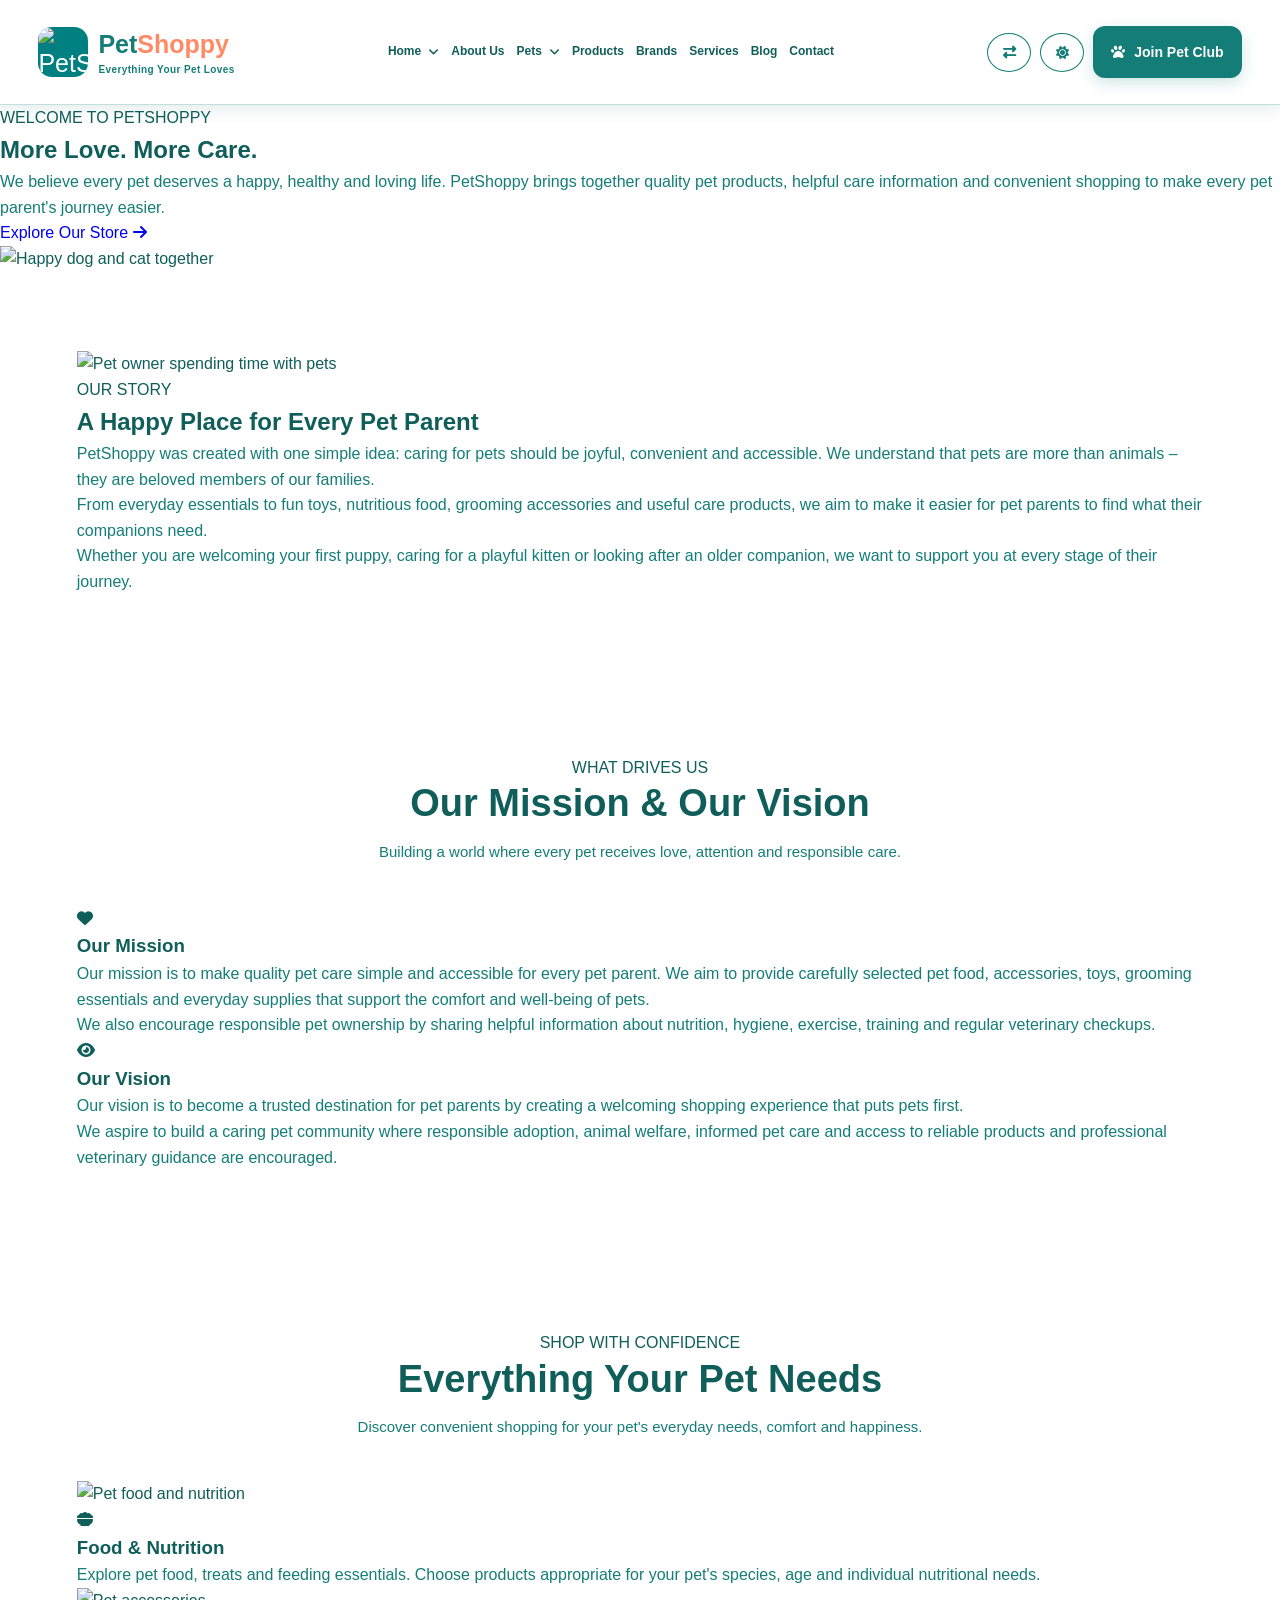
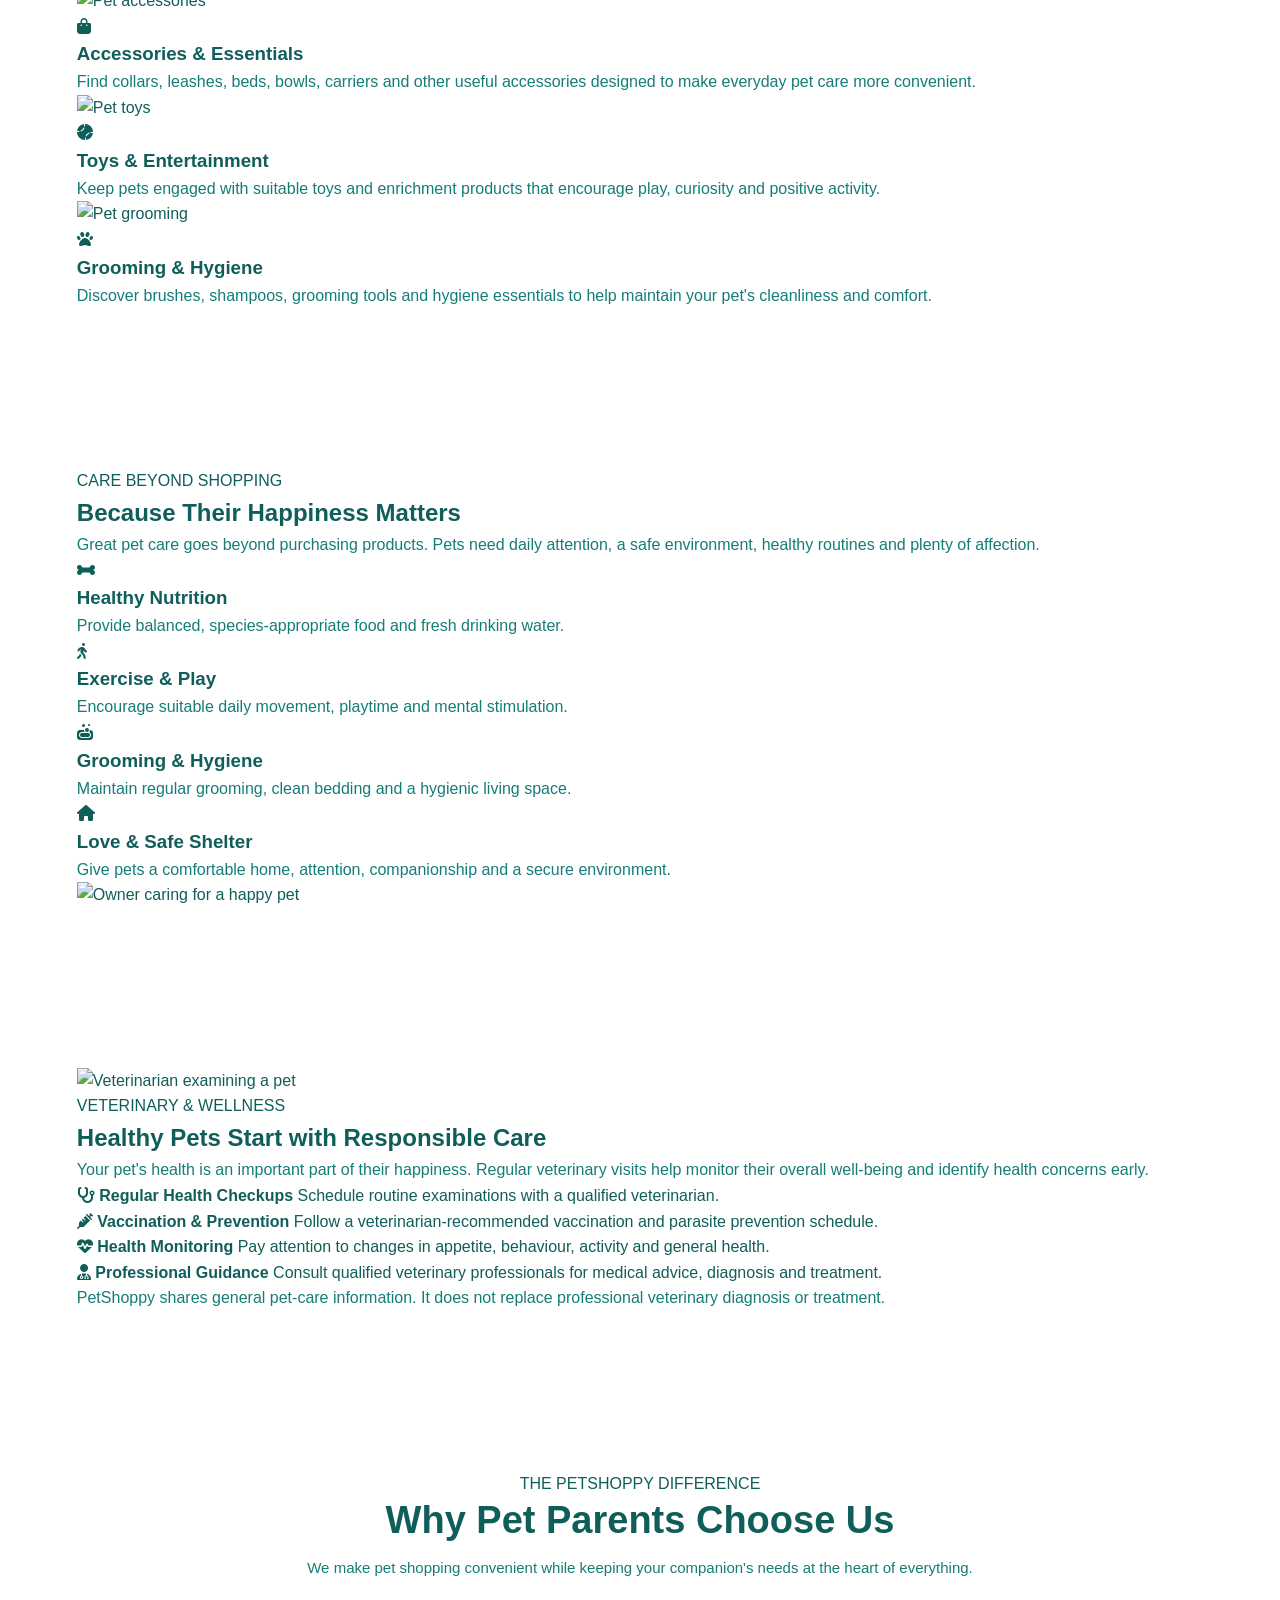
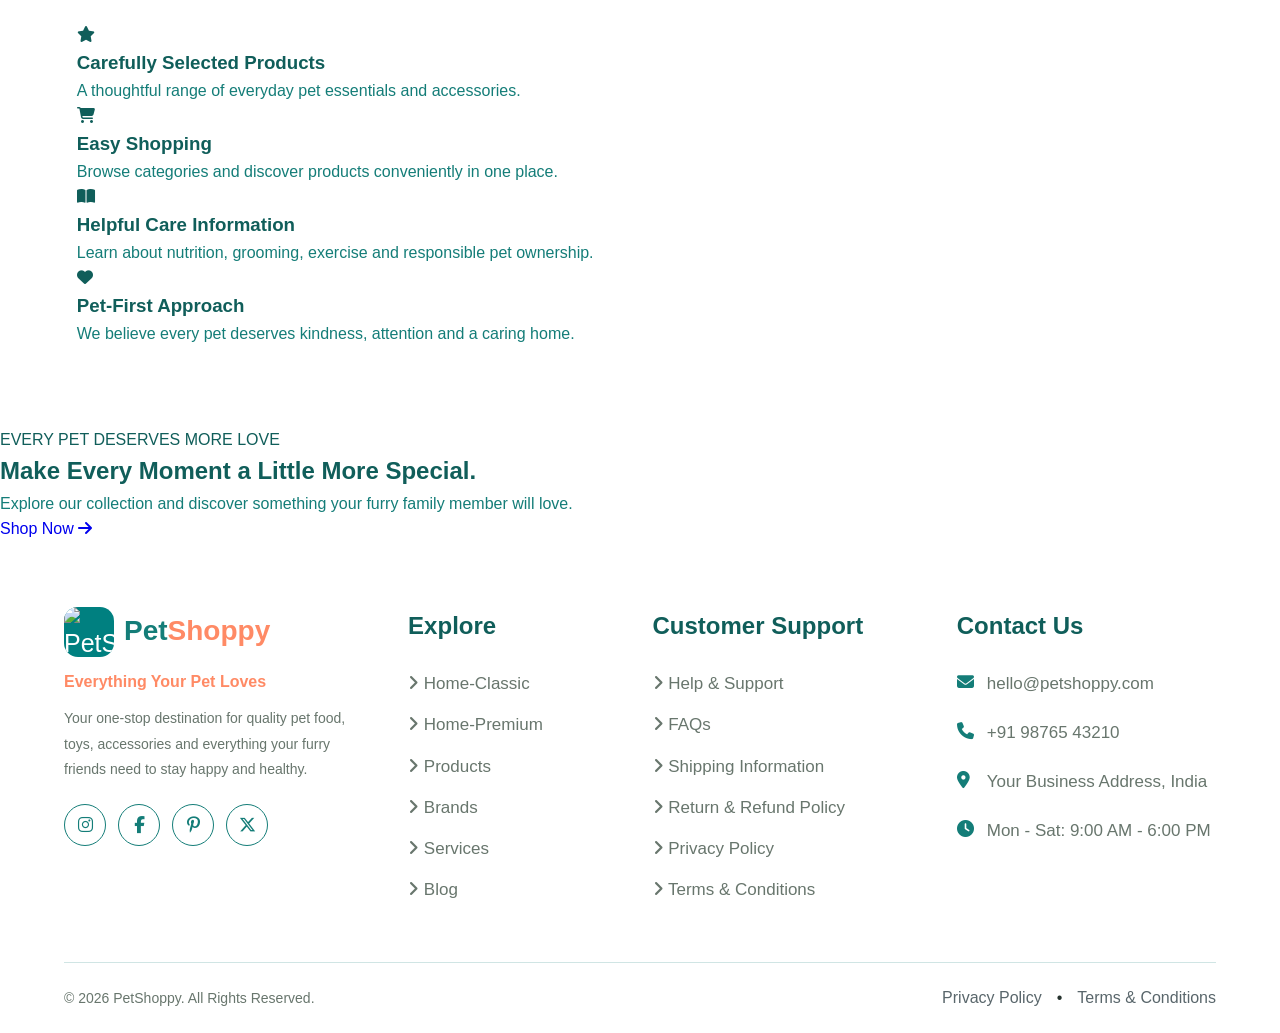
==== about.html @ d7a5b0b4 "Add files via upload" ====
<!DOCTYPE html>
<html lang="en">
<head>
    <meta charset="UTF-8">
    <meta name="viewport" content="width=device-width, initial-scale=1.0">

    <title>About Us | PetShoppy</title>

    <link rel="stylesheet" href="style.css">
    <link rel="stylesheet" href="About.css">

    <link rel="stylesheet"
        href="https://cdnjs.cloudflare.com/ajax/libs/font-awesome/6.5.2/css/all.min.css">

    <script src="script.js" defer></script>
</head>

<body>

<!-- HEADER -->
<header class="main-header">
    <div class="header-container">

        <a href="index.html" class="logo">
            <img src="Images/Logo Image1.png" alt="PetShoppy Logo">
            <span class="logo-text">
                Pet<span>Shoppy</span>
                <small>Everything Your Pet Loves</small>
            </span>
        </a>

        <nav class="navigation">
            <div class="nav-item dropdown">
                <a href="index.html" class="nav-link">Home <i class="fa-solid fa-angle-down"></i></a>
                <div class="dropdown-menu">
                    <a href="index.html">Home 1 - Classic</a>
                    <a href="home2.html">Home 2 - Premium</a>
                </div>
            </div>

            <a href="about.html" class="nav-link">About Us</a>

            <div class="nav-item dropdown">
                <a href="index.html" class="nav-link">Pets <i class="fa-solid fa-angle-down"></i></a>
                <div class="dropdown-menu">
                    <a href="Dogs.html">Dogs</a>
                    <a href="Cat.html">Cats</a>
                </div>
            </div>
            
            <a href="Products.html" class="nav-link">Products</a>
            <a href="Brands.html" class="nav-link">Brands</a>
            <a href="Services.html" class="nav-link">Services</a>
            <a href="Blog.html" class="nav-link">Blog</a>
            <a href="contact.html" class="nav-link">Contact</a>
        </nav>

        <div class="header-actions">
            <button class="circle-btn" id="directionBtn" aria-label="Toggle direction">
                <i class="fa-solid fa-right-left"></i>
            </button>

            <button class="circle-btn" id="themeBtn" aria-label="Toggle theme">
                <i class="fa-solid fa-sun"></i>
            </button>

            <a href="PetClub.html" class="login-btn">
                <i class="fa-solid fa-paw"></i> Join Pet Club
            </a>
        </div>

    </div>
</header>


<!-- About Hero -->
<section class="about-hero">
    <div class="about-hero-content">
        <span class="about-label">WELCOME TO PETSHOPPY</span>

        <h1>
            More Love.
            <span>More Care.</span>
        </h1>

        <p>
            We believe every pet deserves a happy, healthy and loving life.
            PetShoppy brings together quality pet products, helpful care
            information and convenient shopping to make every pet parent's
            journey easier.
        </p>

        <a href="Products.html" class="about-btn">
            Explore Our Store
            <i class="fa-solid fa-arrow-right"></i>
        </a>
    </div>

    <div class="about-hero-image">
        <img src="Images/about-pets.jpeg"
             alt="Happy dog and cat together">
    </div>
</section>


<!-- Our Story -->
<section class="about-story section-padding">
    <div class="story-image">
        <img src="Images/pet-family.jpeg"
             alt="Pet owner spending time with pets">
    </div>

    <div class="story-content">
        <span class="section-tag">OUR STORY</span>

        <h2>A Happy Place for Every Pet Parent</h2>

        <p>
            PetShoppy was created with one simple idea: caring for pets
            should be joyful, convenient and accessible. We understand
            that pets are more than animals – they are beloved members
            of our families.
        </p>

        <p>
            From everyday essentials to fun toys, nutritious food,
            grooming accessories and useful care products, we aim to
            make it easier for pet parents to find what their companions
            need.
        </p>

        <p>
            Whether you are welcoming your first puppy, caring for a
            playful kitten or looking after an older companion, we want
            to support you at every stage of their journey.
        </p>
    </div>
</section>


<!-- Mission and Vision -->
<section class="mission-vision section-padding">

    <div class="section-heading">
        <span class="section-tag">WHAT DRIVES US</span>
        <h2>Our Mission & Our Vision</h2>
        <p>
            Building a world where every pet receives love,
            attention and responsible care.
        </p>
    </div>

    <div class="mission-vision-grid">

        <div class="mission-card">
            <div class="mission-icon">
                <i class="fa-solid fa-heart"></i>
            </div>

            <h3>Our Mission</h3>

            <p>
                Our mission is to make quality pet care simple and
                accessible for every pet parent. We aim to provide
                carefully selected pet food, accessories, toys,
                grooming essentials and everyday supplies that
                support the comfort and well-being of pets.
            </p>

            <p>
                We also encourage responsible pet ownership by
                sharing helpful information about nutrition,
                hygiene, exercise, training and regular veterinary
                checkups.
            </p>
        </div>

        <div class="vision-card">
            <div class="vision-icon">
                <i class="fa-solid fa-eye"></i>
            </div>

            <h3>Our Vision</h3>

            <p>
                Our vision is to become a trusted destination for
                pet parents by creating a welcoming shopping
                experience that puts pets first.
            </p>

            <p>
                We aspire to build a caring pet community where
                responsible adoption, animal welfare, informed
                pet care and access to reliable products and
                professional veterinary guidance are encouraged.
            </p>
        </div>

    </div>
</section>


<!-- Shopping Experience -->
<section class="shopping-section section-padding">

    <div class="section-heading">
        <span class="section-tag">SHOP WITH CONFIDENCE</span>
        <h2>Everything Your Pet Needs</h2>
        <p>
            Discover convenient shopping for your pet's everyday
            needs, comfort and happiness.
        </p>
    </div>

    <div class="shopping-grid">

        <div class="shopping-card">
            <img src="Images/pet-food.jpeg" alt="Pet food and nutrition">

            <div class="shopping-card-content">
                <i class="fa-solid fa-bowl-food"></i>
                <h3>Food & Nutrition</h3>
                <p>
                    Explore pet food, treats and feeding essentials.
                    Choose products appropriate for your pet's
                    species, age and individual nutritional needs.
                </p>
            </div>
        </div>

        <div class="shopping-card">
            <img src="Images/pet-accessories.jpeg" alt="Pet accessories">

            <div class="shopping-card-content">
                <i class="fa-solid fa-bag-shopping"></i>
                <h3>Accessories & Essentials</h3>
                <p>
                    Find collars, leashes, beds, bowls, carriers
                    and other useful accessories designed to
                    make everyday pet care more convenient.
                </p>
            </div>
        </div>

        <div class="shopping-card">
            <img src="Images/pet-toys.jpeg" alt="Pet toys">

            <div class="shopping-card-content">
                <i class="fa-solid fa-baseball"></i>
                <h3>Toys & Entertainment</h3>
                <p>
                    Keep pets engaged with suitable toys and
                    enrichment products that encourage play,
                    curiosity and positive activity.
                </p>
            </div>
        </div>

        <div class="shopping-card">
            <img src="Images/pet-grooming.jpeg" alt="Pet grooming">

            <div class="shopping-card-content">
                <i class="fa-solid fa-paw"></i>
                <h3>Grooming & Hygiene</h3>
                <p>
                    Discover brushes, shampoos, grooming tools
                    and hygiene essentials to help maintain
                    your pet's cleanliness and comfort.
                </p>
            </div>
        </div>

    </div>
</section>


<!-- Pet Care Section -->
<section class="pet-care-section section-padding">

    <div class="pet-care-content">
        <span class="section-tag">CARE BEYOND SHOPPING</span>

        <h2>Because Their Happiness Matters</h2>

        <p>
            Great pet care goes beyond purchasing products.
            Pets need daily attention, a safe environment,
            healthy routines and plenty of affection.
        </p>

        <div class="care-points">

            <div class="care-point">
                <i class="fa-solid fa-bone"></i>
                <div>
                    <h3>Healthy Nutrition</h3>
                    <p>
                        Provide balanced, species-appropriate food
                        and fresh drinking water.
                    </p>
                </div>
            </div>

            <div class="care-point">
                <i class="fa-solid fa-person-walking"></i>
                <div>
                    <h3>Exercise & Play</h3>
                    <p>
                        Encourage suitable daily movement,
                        playtime and mental stimulation.
                    </p>
                </div>
            </div>

            <div class="care-point">
                <i class="fa-solid fa-soap"></i>
                <div>
                    <h3>Grooming & Hygiene</h3>
                    <p>
                        Maintain regular grooming, clean
                        bedding and a hygienic living space.
                    </p>
                </div>
            </div>

            <div class="care-point">
                <i class="fa-solid fa-house"></i>
                <div>
                    <h3>Love & Safe Shelter</h3>
                    <p>
                        Give pets a comfortable home, attention,
                        companionship and a secure environment.
                    </p>
                </div>
            </div>

        </div>
    </div>

    <div class="pet-care-image">
        <img src="Images/pet-care-family.jpeg"
             alt="Owner caring for a happy pet">
    </div>

</section>


<!-- Veterinary Care -->
<section class="veterinary-section section-padding">

    <div class="veterinary-image">
        <img src="Images/veterinary-care.jpeg"
             alt="Veterinarian examining a pet">
    </div>

    <div class="veterinary-content">
        <span class="section-tag">VETERINARY & WELLNESS</span>

        <h2>Healthy Pets Start with Responsible Care</h2>

        <p>
            Your pet's health is an important part of their
            happiness. Regular veterinary visits help monitor
            their overall well-being and identify health concerns
            early.
        </p>

        <div class="vet-list">

            <div>
                <i class="fa-solid fa-stethoscope"></i>
                <span>
                    <strong>Regular Health Checkups</strong>
                    Schedule routine examinations with a qualified
                    veterinarian.
                </span>
            </div>

            <div>
                <i class="fa-solid fa-syringe"></i>
                <span>
                    <strong>Vaccination & Prevention</strong>
                    Follow a veterinarian-recommended vaccination
                    and parasite prevention schedule.
                </span>
            </div>

            <div>
                <i class="fa-solid fa-heart-pulse"></i>
                <span>
                    <strong>Health Monitoring</strong>
                    Pay attention to changes in appetite, behaviour,
                    activity and general health.
                </span>
            </div>

            <div>
                <i class="fa-solid fa-user-doctor"></i>
                <span>
                    <strong>Professional Guidance</strong>
                    Consult qualified veterinary professionals
                    for medical advice, diagnosis and treatment.
                </span>
            </div>

        </div>

        <p class="vet-note">
            PetShoppy shares general pet-care information.
            It does not replace professional veterinary diagnosis
            or treatment.
        </p>

    </div>

</section>


<!-- Why Choose Us -->
<section class="why-petshoppy section-padding">

    <div class="section-heading">
        <span class="section-tag">THE PETSHOPPY DIFFERENCE</span>
        <h2>Why Pet Parents Choose Us</h2>
        <p>
            We make pet shopping convenient while keeping
            your companion's needs at the heart of everything.
        </p>
    </div>

    <div class="why-grid">

        <div class="why-card">
            <i class="fa-solid fa-star"></i>
            <h3>Carefully Selected Products</h3>
            <p>
                A thoughtful range of everyday pet essentials
                and accessories.
            </p>
        </div>

        <div class="why-card">
            <i class="fa-solid fa-cart-shopping"></i>
            <h3>Easy Shopping</h3>
            <p>
                Browse categories and discover products
                conveniently in one place.
            </p>
        </div>

        <div class="why-card">
            <i class="fa-solid fa-book-open"></i>
            <h3>Helpful Care Information</h3>
            <p>
                Learn about nutrition, grooming, exercise
                and responsible pet ownership.
            </p>
        </div>

        <div class="why-card">
            <i class="fa-solid fa-heart"></i>
            <h3>Pet-First Approach</h3>
            <p>
                We believe every pet deserves kindness,
                attention and a caring home.
            </p>
        </div>

    </div>
</section>


<!-- Closing Banner -->
<section class="about-banner">
    <div>
        <span>EVERY PET DESERVES MORE LOVE</span>
        <h2>Make Every Moment a Little More Special.</h2>
        <p>
            Explore our collection and discover something
            your furry family member will love.
        </p>

        <a href="Products.html" class="about-btn">
            Shop Now
            <i class="fa-solid fa-arrow-right"></i>
        </a>
    </div>
</section>


<!-- Footer -->
<footer class="main-footer">

    <div class="footer-container">

        <!-- COLUMN 1: BRAND -->
        <div class="footer-column footer-brand">

            <a href="index.html" class="logo">
      <img src="Images/Logo Image1.png" alt="PetShoppy Logo">

      <span class="footer-logo-text">
            Pet<span>Shoppy</span>
      </span>
</a>

            <p class="footer-tagline">
                Everything Your Pet Loves
            </p>

            <p class="footer-description">
                Your one-stop destination for quality pet food,
                toys, accessories and everything your furry
                friends need to stay happy and healthy.
            </p>

            <div class="social-links">
                <a href="#" class="social-btn" aria-label="Instagram">
                    <i class="fa-brands fa-instagram"></i>
                </a>

                <a href="#" class="social-btn" aria-label="Facebook">
                    <i class="fa-brands fa-facebook-f"></i>
                </a>

                <a href="#" class="social-btn" aria-label="Pinterest">
                    <i class="fa-brands fa-pinterest-p"></i>
                </a>

                <a href="#" class="social-btn" aria-label="Twitter">
                    <i class="fa-brands fa-x-twitter"></i>
                </a>
            </div>

        </div>

        <!-- COLUMN 2: EXPLORE -->
        <div class="footer-column">

            <h3>Explore</h3>

            <ul class="footer-links">
        <li><a href="index.html"><i class="fa-solid fa-angle-right"></i> Home-Classic </a></li>
        <li><a href="home2.html"><i class="fa-solid fa-angle-right"></i> Home-Premium </a></li>
        <li><a href="Products.html"><i class="fa-solid fa-angle-right"></i> Products </a></li>
        <li><a href="Brands.html"><i class="fa-solid fa-angle-right"></i> Brands </a></li>
        <li><a href="Services.html"><i class="fa-solid fa-angle-right"></i> Services</a></li>
        <li><a href="Blog.html"><i class="fa-solid fa-angle-right"></i> Blog </a></li>
    </ul>
        </div>

        <!-- COLUMN 3: CUSTOMER SUPPORT -->
        <div class="footer-column">

            <h3>Customer Support</h3>

            <ul class="footer-links">
        <li><a href="contact.html"><i class="fa-solid fa-angle-right"></i> Help & Support</a></li>
        <li><a href="#"><i class="fa-solid fa-angle-right"></i> FAQs</a></li>
        <li><a href="#"><i class="fa-solid fa-angle-right"></i> Shipping Information</a></li>
        <li><a href="#"><i class="fa-solid fa-angle-right"></i> Return & Refund Policy</a></li>
        <li><a href="#"><i class="fa-solid fa-angle-right"></i> Privacy Policy</a></li>
        <li><a href="#"><i class="fa-solid fa-angle-right"></i> Terms & Conditions</a></li>
    </ul>

        </div>

        <!-- COLUMN 4: CONTACT -->
        <div class="footer-column">

            <h3>Contact Us</h3>

            <ul class="contact-list">

                <li>
                    <i class="fa-solid fa-envelope"></i>
                    <a href="mailto:hello@petshoppy.com">
                        hello@petshoppy.com
                    </a>
                </li>

                <li>
                    <i class="fa-solid fa-phone"></i>
                    <a href="tel:+919876543210">
                        +91 98765 43210
                    </a>
                </li>

                <li>
                    <i class="fa-solid fa-location-dot"></i>
                    <span>Your Business Address, India</span>
                </li>

                <li>
                    <i class="fa-solid fa-clock"></i>
                    <span>Mon - Sat: 9:00 AM - 6:00 PM</span>
                </li>

            </ul>

        </div>

    </div>

    <!-- COPYRIGHT -->
    <div class="footer-bottom">

        <p>
            © 2026 PetShoppy. All Rights Reserved.
        </p>

        <div class="legal-links">
            <a href="#privacy">Privacy Policy</a>
            <span class="separator">•</span>
            <a href="#terms">Terms &amp; Conditions</a>
        </div>

    </div>

</footer>

</body>
</html>
---- style.css ----
/* ================= HEADER ================= */

.main-header {
    width: 100%;
    height: 105px;
    background: var(--background, #ffffff);
    position: relative;
    z-index: 1000;
    border-bottom: 1px solid var(--border, #eeeeee);
}

.header-container {
    width: 100%;
    max-width: 1850px;
    height: 100%;
    margin: auto;
    padding: 0 35px;

    display: flex;
    align-items: center;
    justify-content: space-between;
    gap: 25px;

    box-sizing: border-box;
}

/* LOGO */

.logo {
    display: flex;
    align-items: center;
    gap: 11px;
    flex-shrink: 0;
    text-decoration: none;
}

.logo img {
    width: 50px;
    height: 50px;
    background: teal;
    color: #ffffff;
    border-radius: 14px;

    display: flex;
    align-items: center;
    justify-content: center;

    font-size: 25px;
}

.logo-text {
    color: #147D78;
    font-size: 27px;
    font-weight: 800;
    line-height: 1.1;
}

.logo-text span {
    color: #FF8A65;
}

.logo-text small {
    display: block;
    margin-top: 5px;
    color: var(--muted, #777777);
    font-size: 11px;
    font-weight: 600;
    letter-spacing: 0.5px;
}

/* NAVIGATION */

.navigation {
    display: flex;
    align-items: center;
    justify-content: center;
    flex: 1;
    gap: 25px;
    min-width: 0;
}

.nav-item {
    position: relative;
    display: flex;
    align-items: center;
}

.nav-link {
    display: flex;
    align-items: center;
    justify-content: center;
    gap: 8px;

    padding: 15px 0;

    background: transparent;
    border: none;

    color: var(--text, #26332e);
    font-family: inherit;
    font-size: 18px;
    font-weight: 700;

    text-decoration: none;
    white-space: nowrap;
    cursor: pointer;

    transition: color 0.3s ease;
}

.nav-link:hover {
    color: #147D78;
}

.dropdown-toggle i {
    font-size: 11px;
}

/* DROPDOWN */

.dropdown-menu {
    display: none;
    flex-direction: column;
    gap: 8px;

    position: absolute;
    top: calc(100% - 2px);
    left: -25px;

    width: 300px;
    padding: 22px;

    background: var(--background, #ffffff);
    border: 2px solid #147D78;
    border-radius: 28px;

    box-shadow: 0 10px 30px rgba(0, 0, 0, 0.12);
    z-index: 2000;
}

.dropdown-menu a {
    display: flex;
    align-items: center;

    padding: 13px 12px;

    color: var(--text, #26332e);
    font-size: 17px;
    font-weight: 700;

    text-decoration: none;
    border-radius: 10px;

    transition: 0.3s ease;
}

.dropdown-menu a:hover {
    background: #E8F5F3;
    color: #147D78;
}

/* Desktop dropdown */
@media (min-width: 1001px) {
    .nav-item:hover .dropdown-menu,
    .nav-item:focus-within .dropdown-menu {
        display: flex;
    }
}

/* HEADER BUTTONS */

.header-actions {
    display: flex;
    align-items: center;
    justify-content: flex-end;
    gap: 12px;
    flex-shrink: 0;
}

.circle-btn {
  width: 42px;
  height: 42px;
  border: 2px solid darkgreen;
  transition: all 0.3s ease;
  cursor: pointer;
  transition: all 0.3s ease;
  border-radius: 50%;
  background: white;
  color: var(--text);
}

.circle-btn:hover {
    background-color: #228b22;
    color: #ffffff;
    border-color: #228b22;
    transform: translateY(-3px);
    box-shadow: 0 5px 12px rgba(34, 139, 34, 0.3);
}

.login-btn {
    min-width: 145px;
    height: 52px;
    padding: 0 25px;

    display: flex;
    align-items: center;
    justify-content: center;
    gap: 9px;

    background: #147D78;
    color: #ffffff;

    border-radius: 15px;
    box-shadow: 0 5px 15px rgba(20, 125, 120, 0.2);

    font-size: 17px;
    font-weight: 700;
    text-decoration: none;
    white-space: nowrap;

    box-sizing: border-box;
    transition: 0.3s ease;
}

.login-btn:hover {
    background: #105E5A;
    transform: translateY(-2px);
}


@media (max-width: 1400px) {
    .header-container {
        padding: 0 20px;
        gap: 15px;
    }

    .navigation {
        gap: 15px;
    }

    .nav-link {
        font-size: 15px;
    }

    .logo-text {
        font-size: 23px;
    }

    .login-btn {
        min-width: 110px;
        padding: 0 15px;
    }

    .circle-btn {
        width: 44px;
        height: 44px;
        min-width: 44px;
    }
}

@media (max-width: 1000px) {
    .main-header {
        height: auto;
    }

    .header-container {
        min-height: 85px;
        flex-wrap: wrap;
        padding: 15px 20px;
    }

    .navigation {
        order: 3;
        flex-basis: 100%;
        flex-direction: column;
        align-items: stretch;
        gap: 0;
    }

    .nav-item {
        width: 100%;
        flex-direction: column;
        align-items: stretch;
    }

    .nav-link {
        width: 100%;
        justify-content: space-between;
        padding: 13px 5px;
        border-bottom: 1px solid var(--border, #eeeeee);
    }

    .dropdown-menu {
        position: static;
        width: auto;
        border-radius: 12px;
        box-shadow: none;
    }

    .nav-item.open .dropdown-menu {
        display: flex;
    }

    .header-actions {
        margin-left: auto;
    }
}


/* ================= FOOTER ================= */

/* WHITE FOOTER BACKGROUND */

.main-footer {
    width: 100%;
    background: #FFFFFF;
    color: #26332E;
    padding: 65px 5% 0;
    box-sizing: border-box;
}

/* DARK MODE */

body.dark .main-footer {
    background: #172522;
    color: #F4F8F6;
}
/* FOUR COLUMN LAYOUT */

.footer-container {
    max-width: 1500px;
    margin: auto;

    display: grid;
    grid-template-columns: 1.5fr 1fr 1.3fr 1.3fr;
    gap: 45px;

    padding-bottom: 45px;
}

.footer-column h3 {
    font-size: 24px;
    font-weight: 700;
    color: #105E5A;
    margin-bottom: 25px;
}

/* BRAND LOGO */

.footer-logo {
    display: inline-flex;
    align-items: center;
    gap: 12px;
    text-decoration: none;
}

.footer-logo-icon {
    width: 48px;
    height: 48px;
    background: #147D78;
    color: #ffffff;
    border-radius: 14px;

    display: flex;
    align-items: center;
    justify-content: center;

    font-size: 25px;
}

.footer-logo-text {
    font-size: 28px;
    font-weight: 800;
    color: #147D78;
}

.footer-logo-text span {
    color: #FF8A65;
}

/* TAGLINE AND DESCRIPTION */

.footer-tagline {
    color: #FF8A65;
    font-size: 16px;
    font-weight: 700;
    margin: 12px 0;
}

.footer-description {
    max-width: 350px;
    color: #68766D;
    font-size: 14px;
    line-height: 1.8;
    margin-bottom: 22px;
}

/* SOCIAL MEDIA BUTTONS */

.social-links {
    display: flex;
    align-items: center;
    gap: 12px;
}

.social-btn {
    width: 42px;
    height: 42px;
    border: 1.5px solid #147D78;
    border-radius: 50%;

    display: flex;
    align-items: center;
    justify-content: center;

    background: transparent;
    color: #147D78;

    font-size: 17px;
    text-decoration: none;

    transition: 0.3s ease;
}

.social-btn:hover {
    background: #147D78;
    color: #ffffff;
    transform: translateY(-4px);
}

/* FOOTER LINKS */

.footer-links {
    list-style: none;
    padding: 0;
    margin: 0;
}

.footer-links li {
    margin-bottom: 14px;
}

.footer-links a {
    color: #68766D;
    font-size: 17px;
    font-weight: 500;
    text-decoration: none;
    transition: 0.3s ease;
}

.footer-links a:hover {
    color: #147D78;
    padding-left: 5px;
}

/* CONTACT DETAILS */

.contact-list {
    list-style: none;
    padding: 0;
    margin: 0;
}

.contact-list li {
    display: flex;
    align-items: flex-start;
    gap: 12px;

    margin-bottom: 20px;

    color: #68766D;
    font-size: 17px;
    line-height: 1.7;
}

.contact-list i {
    color: #147D78;
    font-size: 17px;
    margin-top: 3px;
    min-width: 18px;
}

.contact-list a {
    color: #68766D;
    text-decoration: none;
    transition: 0.3s ease;
}

.contact-list a:hover {
    color: #147D78;
}

/* COPYRIGHT SECTION */

.footer-bottom {
    max-width: 1500px;
    margin: auto;
    padding: 22px 0;

    border-top: 1px solid rgba(20, 125, 120, 0.2);

    display: flex;
    justify-content: space-between;
    align-items: center;
    gap: 15px;
    flex-wrap: wrap;
}

.footer-bottom p {
    color: #68766D;
    font-size: 14px;
    margin: 0;
}

.footer-bottom i {
    color: #FF8A65;
}

/* ================= DARK MODE ================= */

body.dark .main-footer {
    background: #172522;
    color: #F4F8F6;
}

body.dark .footer-column h3,
body.dark .footer-column h4 {
    color: #69C8BE;
}

body.dark .footer-description,
body.dark .footer-links a,
body.dark .contact-list li,
body.dark .contact-list a,
body.dark .footer-bottom p {
    color: #B8C9C2;
}

body.dark .footer-tagline {
    color: #FF9B7C;
}

body.dark .footer-links a:hover,
body.dark .contact-list a:hover {
    color: #69C8BE;
}

body.dark .contact-list i {
    color: #69C8BE;
}

body.dark .social-btn {
    color: #69C8BE;
    border-color: #69C8BE;
}

body.dark .social-btn:hover {
    background: #69C8BE;
    color: #172522;
}

body.dark .footer-bottom {
    border-top-color: rgba(105, 200, 190, 0.2);
}

/* ================= RESPONSIVE ================= */

@media (max-width: 1100px) {
    .footer-container {
        grid-template-columns: repeat(2, 1fr);
        gap: 40px;
    }
}

@media (max-width: 600px) {
    .main-footer {
        padding: 45px 6% 0;
    }

    .footer-container {
        grid-template-columns: 1fr;
        gap: 35px;
    }

    .footer-bottom {
        flex-direction: column;
        text-align: center;
    }
}

/* ================= GLOBAL ================= */

/* ================= PETSHOPPY BRAND COLORS ================= */

:root {
    --primary: #147D78;
    --primary-dark: #105E5A;
    --secondary: #FF8A65;

    --background: #FFFFFF;
    --surface: #FFFFFF;

    --text: #105E5A;
    --muted: #147D78;

    --border: rgba(20, 125, 120, 0.25);

    --shadow: 0 8px 25px rgba(16, 94, 90, 0.12);
}

* {
    margin: 0;
    padding: 0;
    box-sizing: border-box;
}

html {
    scroll-behavior: smooth;
}

body {
    background: var(--background);
    color: var(--text);
    font-family: Arial, Helvetica, sans-serif;
    line-height: 1.6;
    transition: 0.3s ease;
}

img {
    width: 100%;
    display: block;
    object-fit: cover;
}

a {
    text-decoration: none;
}

button {
    font-family: inherit;
}

/* ================= DARK MODE ================= */

body.dark {
    --primary: #147D78;
    --primary-dark: #105E5A;
    --secondary: #FF8A65;

    --background: #105E5A;
    --surface: #147D78;

    --text: #FFFFFF;
    --muted: #FFFFFF;

    --border: rgba(255, 255, 255, 0.25);

    --shadow: 0 8px 25px rgba(16, 94, 90, 0.3);
}

/* ================= HEADER ================= */

.announcement-bar {
    background: var(--primary-dark);
    color: #FFFFFF;
    text-align: center;
    padding: 9px 15px;
    font-size: 13px;
    font-weight: 600;
}

.main-header {
    width: 100%;
    background: var(--background);
    border-bottom: 1px solid var(--border);
    position: relative;
    z-index: 1000;
}

.header-container {
    max-width: 1800px;
    min-height: 100px;
    margin: auto;
    padding: 12px 3%;
    display: flex;
    align-items: center;
    justify-content: space-between;
    gap: 22px;
}

.logo {
    display: flex;
    align-items: center;
    gap: 10px;
    flex-shrink: 0;
}

.logo-icon {
    width: 48px;
    height: 48px;
    background: var(--primary);
    color: #FFFFFF;
    border-radius: 14px;
    display: grid;
    place-items: center;
    font-size: 24px;
}

.logo-text {
    color: var(--primary);
    font-size: 25px;
    font-weight: 800;
    line-height: 1.2;
}

.logo-text span {
    color: var(--secondary);
}

.logo-text small {
    display: block;
    color: var(--muted);
    font-size: 10px;
    letter-spacing: 0.4px;
}

.navigation {
    display: flex;
    align-items: center;
    justify-content: center;
    gap: 17px;
    flex: 1;
    min-width: 0;
}

.nav-item {
    position: relative;
}

.nav-link {
    display: flex;
    align-items: center;
    gap: 7px;
    background: none;
    border: none;
    color: var(--text);
    font-size: 14px;
    font-weight: 700;
    white-space: nowrap;
    cursor: pointer;
    padding: 12px 0;
}

.nav-link:hover {
    color: var(--primary);
}

.dropdown-menu {
    display: none;
    flex-direction: column;
    position: absolute;
    top: 100%;
    left: 0;
    min-width: 210px;
    padding: 12px;
    background: var(--background);
    border: 1px solid var(--border);
    border-radius: 12px;
    box-shadow: var(--shadow);
    z-index: 1001;
}

.nav-item:hover .dropdown-menu,
.nav-item:focus-within .dropdown-menu {
    display: flex;
}

.dropdown-menu a {
    padding: 10px;
    color: var(--text);
    border-radius: 7px;
    font-size: 13px;
}

.dropdown-menu a:hover {
    background: var(--surface);
    color: var(--primary);
}

.header-actions {
    display: flex;
    align-items: center;
    gap: 9px;
    flex-shrink: 0;
}

.circle-btn {
    width: 39px;
    height: 39px;
    border: 1.5px solid var(--primary);
    border-radius: 50%;
    color: var(--primary);
    background: transparent;
    cursor: pointer;
}

.login-btn {
    background: var(--primary);
    color: #FFFFFF;
    padding: 10px 18px;
    border-radius: 12px;
    font-size: 14px;
    font-weight: 700;
    white-space: nowrap;
}

/* ================= COMMON SECTIONS ================= */

.section-padding {
    padding: 80px 6%;
}

.section-heading {
    text-align: center;
    max-width: 700px;
    margin: 0 auto 42px;
}

.section-label {
    color: var(--primary);
    font-size: 12px;
    font-weight: 800;
    letter-spacing: 1.5px;
    display: inline-block;
    margin-bottom: 10px;
}

.section-heading h2,
.community-content h2,
.newsletter-section h2 {
    color: var(--text);
    font-size: clamp(27px, 3vw, 38px);
    line-height: 1.25;
    margin-bottom: 12px;
}

.section-heading p {
    color: var(--muted);
    font-size: 15px;
}

.primary-btn,
.secondary-btn {
    display: inline-flex;
    align-items: center;
    justify-content: center;
    gap: 10px;
    padding: 14px 23px;
    border-radius: 10px;
    font-size: 14px;
    font-weight: 700;
    transition: 0.3s ease;
}

.primary-btn {
    background: var(--primary);
    color: #FFFFFF;
}

.primary-btn:hover {
    background: var(--primary-dark);
    transform: translateY(-3px);
}

.secondary-btn {
    border: 1.5px solid var(--primary);
    color: var(--primary);
    background: transparent;
}

.secondary-btn:hover {
    background: var(--primary);
    color: #FFFFFF;
}

.center-button {
    text-align: center;
    margin-top: 38px;
}

/* ================= HERO ================= */

.hero-section {
    display: grid;
    grid-template-columns: 1fr 1fr;
    align-items: center;
    gap: 45px;
    padding: 65px 7%;
    background: var(--surface);
    overflow: hidden;
}

.hero-content h1 {
    max-width: 650px;
    color: #FF8A65;
    font-size: clamp(36px, 4.5vw, 60px);
    line-height: 1.12;
    margin-bottom: 22px;
}

.hero-content h1 span {
    color: var(--primary);
}

.hero-content > p {
    max-width: 540px;
    color: var(--muted);
    font-size: 16px;
    line-height: 1.9;
    margin-bottom: 28px;
}

.hero-buttons {
    display: flex;
    flex-wrap: wrap;
    gap: 13px;
}

.hero-note {
    margin-top: 25px;
    color: var(--muted);
    font-size: 13px;
}

.hero-note i {
    color: var(--secondary);
    margin-right: 6px;
}

.hero-image {
    height: 450px;
    border-radius: 35px;
    overflow: hidden;
}

.hero-image img {
    height: 100%;
    transition: transform 0.5s ease;
}

.hero-image:hover img {
    transform: scale(1.04);
}

/* ================= PET CARDS ================= */

.pet-grid {
    display: grid;
    grid-template-columns: repeat(3, 1fr);
    gap: 25px;
}

.pet-card {
    height: 350px;
    position: relative;
    border-radius: 20px;
    overflow: hidden;
    box-shadow: var(--shadow);
}

.pet-card img {
    height: 100%;
    transition: transform 0.5s ease;
}

.pet-card:hover img {
    transform: scale(1.07);
}

.pet-card::after {
    content: "";
    position: absolute;
    inset: 35% 0 0;
    background: linear-gradient(transparent, rgba(0, 0, 0, 0.75));
}

.pet-card-content {
    position: absolute;
    bottom: 25px;
    left: 25px;
    z-index: 1;
    color: #FFFFFF;
}

.pet-card-content h3 {
    font-size: 27px;
    margin-bottom: 5px;
}

.pet-card-content span {
    font-size: 13px;
    font-weight: 600;
}

/* ================= CATEGORY CARDS ================= */

.category-section {
    background: var(--surface);
}

.category-grid {
    display: grid;
    grid-template-columns: repeat(4, 1fr);
    gap: 22px;
}

.category-card {
    background: var(--background);
    border: 1px solid var(--border);
    border-radius: 17px;
    padding: 13px;
    text-align: center;
    color: var(--text);
    transition: 0.3s ease;
}

.category-card:hover {
    transform: translateY(-7px);
    box-shadow: var(--shadow);
}

.category-card img {
    height: 190px;
    border-radius: 12px;
    margin-bottom: 16px;
}

.category-card h3 {
    font-size: 17px;
    margin-bottom: 7px;
}

.category-card span {
    color: var(--primary);
    font-size: 13px;
    font-weight: 700;
}

/* ================= PRODUCTS ================= */

.product-grid {
    display: grid;
    grid-template-columns: repeat(4, 1fr);
    gap: 22px;
}

.product-card {
    background: var(--background);
    border: 1px solid var(--border);
    border-radius: 17px;
    overflow: hidden;
    transition: 0.3s ease;
}

.product-card:hover {
    transform: translateY(-6px);
    box-shadow: var(--shadow);
}

.product-image {
    height: 230px;
    position: relative;
    background: var(--surface);
    padding: 12px;
}

.product-image img {
    height: 100%;
    border-radius: 10px;
}

.product-badge {
    position: absolute;
    top: 20px;
    left: 20px;
    z-index: 2;
    background: var(--secondary);
    color: #FFFFFF;
    padding: 5px 10px;
    border-radius: 5px;
    font-size: 11px;
    font-weight: 700;
}

.wishlist-btn {
    position: absolute;
    top: 18px;
    right: 18px;
    z-index: 2;
    width: 36px;
    height: 36px;
    border: none;
    border-radius: 50%;
    background: #FFFFFF;
    color: #E36B65;
    font-size: 16px;
    cursor: pointer;
}

.wishlist-btn.active {
    background: #E36B65;
    color: #FFFFFF;
}

.product-info {
    padding: 17px;
}

.product-category {
    color: var(--muted);
    font-size: 12px;
}

.product-info h3 {
    color: var(--text);
    font-size: 16px;
    margin: 5px 0;
}

.rating {
    color: #F2A900;
    font-size: 14px;
    letter-spacing: 1px;
}

.rating small {
    color: var(--muted);
    font-size: 11px;
    letter-spacing: 0;
}

.product-bottom {
    display: flex;
    justify-content: space-between;
    align-items: center;
    margin-top: 15px;
}

.product-bottom strong {
    color: var(--primary);
    font-size: 19px;
}

.add-cart-btn {
    background: var(--primary);
    color: #FFFFFF;
    border: none;
    padding: 9px 12px;
    border-radius: 8px;
    cursor: pointer;
    font-weight: 700;
    font-size: 12px;
}

.add-cart-btn:hover {
    background: var(--primary-dark);
}

/* ================= BENEFITS ================= */

.benefits-section {
    background: var(--surface);
}

.benefits-grid {
    display: grid;
    grid-template-columns: repeat(4, 1fr);
    gap: 20px;
}

.benefit-card {
    background: var(--background);
    padding: 30px 20px;
    border: 1px solid var(--border);
    border-radius: 16px;
    text-align: center;
}

.benefit-card > i {
    color: var(--primary);
    font-size: 35px;
    margin-bottom: 15px;
}

.benefit-card h3 {
    font-size: 17px;
    margin-bottom: 8px;
}

.benefit-card p {
    color: var(--muted);
    font-size: 13px;
}

/* ================= COMMUNITY ================= */

.community-section {
    display: grid;
    grid-template-columns: 1fr 1fr;
    gap: 55px;
    align-items: center;
}

.community-image {
    height: 370px;
    border-radius: 25px;
    overflow: hidden;
}

.community-image img {
    height: 100%;
}

.community-content p {
    color: var(--muted);
    line-height: 1.9;
    margin: 20px 0 25px;
}

/* ================= TESTIMONIALS ================= */

.testimonial-section {
    background: var(--surface);
}

.testimonial-grid {
    display: grid;
    grid-template-columns: repeat(3, 1fr);
    gap: 23px;
}

.testimonial-card {
    background: var(--background);
    border: 1px solid var(--border);
    border-radius: 16px;
    padding: 28px;
}

.testimonial-card p {
    color: var(--muted);
    font-size: 14px;
    line-height: 1.8;
    margin: 15px 0 20px;
}

.testimonial-card h3 {
    color: var(--primary);
    font-size: 16px;
}

.testimonial-card > span {
    color: var(--muted);
    font-size: 12px;
}

/* ================= BLOG ================= */

.blog-grid {
    display: grid;
    grid-template-columns: repeat(3, 1fr);
    gap: 24px;
}

.blog-card {
    border: 1px solid var(--border);
    border-radius: 17px;
    overflow: hidden;
    background: var(--background);
    transition: 0.3s ease;
}

.blog-card:hover {
    transform: translateY(-6px);
    box-shadow: var(--shadow);
}

.blog-card > img {
    height: 220px;
}

.blog-content {
    padding: 22px;
}

.blog-content > span {
    color: var(--secondary);
    font-size: 12px;
    font-weight: 800;
    text-transform: uppercase;
}

.blog-content h3 {
    color: var(--text);
    font-size: 18px;
    margin: 10px 0 15px;
}

.blog-content a {
    color: var(--primary);
    font-size: 13px;
    font-weight: 700;
}

/* ================= NEWSLETTER ================= */

.newsletter-section {
    padding: 55px 7%;
    background: var(--surface);
    display: flex;
    align-items: center;
    justify-content: space-between;
    gap: 35px;
}

.newsletter-section h2 {
    font-size: 30px;
}

.newsletter-section p {
    color: var(--muted);
}

.newsletter-form {
    display: flex;
    gap: 10px;
    width: 45%;
}

.newsletter-form input {
    flex: 1;
    min-width: 0;
    padding: 14px;
    border: 1px solid var(--border);
    border-radius: 9px;
    background: var(--background);
    color: var(--text);
    outline: none;
}

.newsletter-form button {
    padding: 13px 20px;
    background: var(--primary);
    color: #FFFFFF;
    border: none;
    border-radius: 9px;
    cursor: pointer;
    font-weight: 700;
}

/* ================= RESPONSIVE ================= */

@media (max-width: 1300px) {
    .header-container {
        flex-wrap: wrap;
    }

    .navigation {
        gap: 12px;
    }

    .nav-link {
        font-size: 12px;
    }
}

@media (max-width: 1000px) {
    .navigation {
        order: 3;
        flex-basis: 100%;
        flex-wrap: wrap;
    }

    .header-container {
        padding: 15px 4%;
    }

    .hero-section,
    .community-section {
        grid-template-columns: 1fr;
    }

    .hero-image {
        height: 350px;
    }

    .product-grid,
    .category-grid,
    .benefits-grid {
        grid-template-columns: repeat(2, 1fr);
    }
}

@media (max-width: 650px) {
    .section-padding {
        padding: 55px 5%;
    }

    .pet-grid,
    .product-grid,
    .category-grid,
    .benefits-grid,
    .testimonial-grid,
    .blog-grid {
        grid-template-columns: 1fr;
    }

    .hero-section {
        padding: 45px 5%;
    }

    .hero-image {
        height: 280px;
    }

    .pet-card {
        height: 300px;
    }

    .newsletter-section {
        flex-direction: column;
        align-items: stretch;
        padding: 40px 5%;
    }

    .newsletter-form {
        width: 100%;
        flex-direction: column;
    }

    .header-actions {
        margin-left: auto;
    }

    .navigation {
        justify-content: flex-start;
        gap: 15px;
    }
}
/* ================= BRAND COLOR CONSISTENCY ================= */

/* General backgrounds */

body,
.main-header,
.product-card,
.testimonial-card,
.blog-card,
.category-card,
.benefit-card {
    background-color: var(--background);
    color: var(--text);
}

/* Hero and section backgrounds */

.hero-section,
.category-section,
.benefits-section,
.testimonial-section,
.newsletter-section {
    background: var(--surface);
}

/* Headings and paragraphs */

h1, h2, h3, h4,
.hero-content h1,
.section-heading h2,
.community-content h2,
.newsletter-section h2,
.product-info h3,
.blog-content h3 {
    color: var(--text);
}

p,
.section-heading p,
.hero-content > p,
.product-category,
.community-content p,
.testimonial-card p,
.newsletter-section p {
    color: var(--muted);
}

/* Borders */

.product-card,
.category-card,
.benefit-card,
.testimonial-card,
.blog-card {
    border-color: var(--border);
}

/* Primary buttons */

.primary-btn,
.add-cart-btn,
.login-btn,
.newsletter-form button {
    background: var(--primary);
    color: #FFFFFF;
}

.primary-btn:hover,
.add-cart-btn:hover,
.login-btn:hover,
.newsletter-form button:hover {
    background: var(--primary-dark);
}

/* Secondary buttons */

.secondary-btn {
    border-color: var(--primary);
    color: var(--primary);
}

.secondary-btn:hover {
    background: var(--primary);
    color: #FFFFFF;
}

/* Brand highlights */

.section-label,
.hero-content h1 span,
.category-card span,
.blog-content a,
.product-bottom strong,
.benefit-card > i {
    color: var(--primary);
}

/* Coral highlights */

.footer-tagline,
.product-badge,
.rating,
.testimonial-card .rating,
.hero-note i,
.footer-bottom i {
    color: var(--secondary);
}

.product-badge {
    background: var(--secondary);
    color: #FFFFFF;
}

/* Wishlist */

.wishlist-btn {
    color: var(--secondary);
}

.wishlist-btn.active {
    background: var(--secondary);
    color: #FFFFFF;
}

/* Newsletter */

.newsletter-form input {
    background: var(--background);
    color: var(--text);
    border-color: var(--border);
}

/* Header buttons */

.circle-btn {
    color: var(--primary);
    border-color: var(--primary);
}

.circle-btn:hover {
    background: var(--primary);
    color: #FFFFFF;
}

/* Dark mode text */

body.dark .hero-content h1,
body.dark .section-heading h2,
body.dark .community-content h2,
body.dark .newsletter-section h2,
body.dark .product-info h3,
body.dark .blog-content h3 {
    color: #FFFFFF;
}

body.dark .product-card,
body.dark .category-card,
body.dark .benefit-card,
body.dark .testimonial-card,
body.dark .blog-card {
    background: var(--surface);
}

body.dark .newsletter-form input {
    background: var(--background);
    color: #FFFFFF;
}

body.dark .wishlist-btn {
    background: #FFFFFF;
    color: var(--secondary);
}
.legal-links {
    display: flex;
    align-items: center;
    gap: 15px;
    flex-wrap: wrap;
}

.legal-links a {
    color: #59666b;
    text-decoration: none;
    transition: color 0.3s;
}

.legal-links a:hover {
    color: #164c36;
}
.hero-content h1 .pet-highlight {
    color: #FF8A65 !important;
}
/* Sticky Header */
.main-header {
    position: sticky;
    top: 0;
    width: 100%;
    z-index: 1000;
    background: #FFFFFF;
    box-shadow: 0 4px 15px rgba(16, 94, 90, 0.12);
}

/* Dark Mode Sticky Header */
body.dark .main-header {
    background: #105E5A;
    box-shadow: 0 4px 15px rgba(0, 0, 0, 0.25);
}
/* =================================
   DARK MODE - ALL HOME SECTIONS
================================= */

body.dark {
    background: #105E5A;
    color: #FFFFFF;
}

/* Section backgrounds */
body.dark section {
    background-color: #105E5A;
    color: #FFFFFF;
}

/* Section headings */
body.dark h1,
body.dark h2,
body.dark h3,
body.dark h4,
body.dark h5,
body.dark h6 {
    color: #FFFFFF;
}

/* Paragraphs and descriptions */
body.dark p,
body.dark li,
body.dark .section-heading p,
body.dark .hero-content > p,
body.dark .community-content p,
body.dark .newsletter-section p {
    color: #FFFFFF;
}

/* Cards */
body.dark .pet-card,
body.dark .category-card,
body.dark .product-card,
body.dark .benefit-card,
body.dark .testimonial-card,
body.dark .blog-card {
    background-color: #147D78;
    color: #FFFFFF;
    border: 1px solid rgba(255, 255, 255, 0.25);
}

/* Card headings and text */
body.dark .pet-card h3,
body.dark .category-card h3,
body.dark .product-card h3,
body.dark .benefit-card h3,
body.dark .testimonial-card h3,
body.dark .blog-card h3,
body.dark .product-info h3 {
    color: #FFFFFF;
}

body.dark .pet-card p,
body.dark .category-card p,
body.dark .product-card p,
body.dark .benefit-card p,
body.dark .testimonial-card p,
body.dark .blog-card p {
    color: #FFFFFF;
}

/* Hero section */
body.dark .hero-section {
    background: #105E5A;
}

body.dark .hero-content h1 {
    color: #FFFFFF;
}

body.dark .hero-content h1 .pet-highlight {
    color: #FF8A65 !important;
}

/* Brand highlights */
body.dark .section-label,
body.dark .product-bottom strong,
body.dark .blog-content a,
body.dark .benefit-card > i {
    color: #FF8A65;
}

/* Navigation */
body.dark .nav-link,
body.dark .dropdown-menu a {
    color: #FFFFFF;
}

body.dark .dropdown-menu {
    background: #147D78;
}




/* Newsletter */
body.dark .newsletter-section {
    background: #147D78;
}

body.dark .newsletter-form input {
    background: #105E5A;
    color: #FFFFFF;
    border: 1px solid #FF8A65;
}

body.dark .newsletter-form input::placeholder {
    color: #FFFFFF;
}

/* Icons and borders */
body.dark .circle-btn {
    color: #FFFFFF;
    border-color: #FF8A65;
}



/* Links */
body.dark a {
    color: #FFFFFF;
}


/* DARK MODE - WHITE TEXT VISIBILITY FIX */

/* Hero heading */
body.dark .hero-content h1,
body.dark .hero-content h1 span {
    color: #FFFFFF !important;
}

/* All section headings */
body.dark .section-heading h2,
body.dark .community-content h2,
body.dark .newsletter-section h2 {
    color: #FFFFFF !important;
}

/* All section paragraphs */
body.dark section p,
body.dark section li {
    color: #FFFFFF !important;
}

/* Card headings */
body.dark .pet-card h3,
body.dark .category-card h3,
body.dark .product-info h3,
body.dark .benefit-card h3,
body.dark .testimonial-card h3,
body.dark .blog-content h3 {
    color: #FFFFFF !important;
}

/* Card descriptions */
body.dark .pet-card p,
body.dark .category-card p,
body.dark .product-info p,
body.dark .benefit-card p,
body.dark .testimonial-card p,
body.dark .blog-content p {
    color: #FFFFFF !important;
}

.explore-products-btn {
    display: inline-block;
    padding: 12px 22px;
    background: #147D78;
    color: #FFFFFF;
    text-decoration: none;
    border-radius: 8px;
    font-weight: 700;
    text-align: center;
    transition: 0.3s ease;
}

.explore-products-btn:hover {
    background: #105E5A;
}




/* =================================
   A DAY IN YOUR PET'S LIFE
================================= */

.pet-day-section {
    padding: 85px 6%;
    background: #FFFFFF;
}

.pet-day-heading {
    text-align: center;
    max-width: 720px;
    font-weight: 800;
    margin: 0 auto 45px;
}

.pet-day-heading > span {
    color: #FF8A65;
    font-size: 13px;
    font-weight: 700;
    letter-spacing: 2px;
}

.pet-day-heading h2 {
    color: #147D78;
    font-size: clamp(28px, 4vw, 42px);
    margin: 14px 0;
}

.pet-day-heading h2 em {
    color: #FF8A65;
    font-style: normal;
}

.pet-day-heading p {
    color: #105E5A;
    line-height: 1.7;
}

.pet-day-grid {
    max-width: 1250px;
    margin: auto;
    display: grid;
    grid-template-columns: repeat(4, minmax(0, 1fr));
    gap: 22px;
}

.pet-day-card {
    position: relative;
    overflow: hidden;
    border-radius: 18px;
    background: #147D78;
    min-width: 0;
}

.pet-day-card img {
    display: block;
    width: 100%;
    height: 340px;
    object-fit: cover;
    transition: transform 0.5s ease;
}

.pet-day-card:hover img {
    transform: scale(1.06);
}

.pet-day-content {
    padding: 22px 18px;
    background: #147D78;
    color: #FFFFFF;
}

.pet-day-content > span {
    color: #FF8A65;
    font-size: 12px;
    font-weight: 700;
    letter-spacing: 1px;
}

.pet-day-content h3 {
    color: #FFFFFF;
    margin: 10px 0;
    font-size: 20px;
}

.pet-day-content p {
    color: #FFFFFF;
    font-size: 14px;
    line-height: 1.6;
    margin: 0;
}

@media (max-width: 950px) {
    .pet-day-grid {
        grid-template-columns: repeat(2, 1fr);
    }
}

@media (max-width: 550px) {
    .pet-day-section {
        padding: 55px 5%;
    }

    .pet-day-grid {
        grid-template-columns: 1fr;
    }

    .pet-day-card img {
        height: 280px;
    }
}




/* =====================================
   PET PARENT COMMUNITY
===================================== */

.pet-community {
    padding: 85px 6%;
    background: #FFFFFF;
    overflow: hidden;
}

.community-heading {
    max-width: 760px;
    margin: 0 auto 50px;
    text-align: center;
}

.community-eyebrow {
    color: #FF8A65;
    font-size: 13px;
    font-weight: 700;
    letter-spacing: 2px;
}

.community-heading h2 {
    color: #147D78;
    font-size: clamp(29px, 4vw, 43px);
    line-height: 1.25;
    margin: 17px 0;
}

.community-heading h2 span {
    color: #FF8A65;
}

.community-heading p {
    color: #105E5A;
    line-height: 1.8;
}

/* MAIN CONTENT */

.community-content {
    max-width: 1200px;
    margin: auto;
    display: grid;
    grid-template-columns: 1fr 1fr;
    gap: 55px;
    align-items: center;
}

.community-image {
    position: relative;
}

.community-image img {
    width: 100%;
    height: 480px;
    display: block;
    object-fit: cover;
    border-radius: 25px;
}

.community-image-label {
    position: absolute;
    left: 20px;
    bottom: 20px;
    display: flex;
    align-items: center;
    gap: 13px;
    padding: 16px 20px;
    background: #FFFFFF;
    border-radius: 15px;
    color: #147D78;
    box-shadow: 0 8px 25px rgba(16, 94, 90, 0.12);
}

.community-image-label i {
    color: #FF8A65;
    font-size: 25px;
}

.community-image-label strong,
.community-image-label small {
    display: block;
}

.community-image-label small {
    margin-top: 4px;
    color: #105E5A;
}

/* RIGHT CONTENT */

.community-small-title {
    color: #FF8A65;
    font-size: 12px;
    font-weight: 700;
    letter-spacing: 1.5px;
}

.community-details h3 {
    color: #147D78;
    font-size: clamp(25px, 3vw, 35px);
    line-height: 1.35;
    margin: 16px 0;
}

.community-details > p {
    color: #105E5A;
    line-height: 1.8;
    margin-bottom: 25px;
}

/* COMMUNITY FEATURES */

.community-stats {
    display: grid;
    gap: 18px;
    margin-bottom: 30px;
}

.community-stat {
    display: flex;
    align-items: center;
    gap: 16px;
}

.community-stat > i {
    width: 48px;
    height: 48px;
    display: flex;
    align-items: center;
    justify-content: center;
    flex-shrink: 0;
    background: #147D78;
    color: #FFFFFF;
    border-radius: 13px;
    font-size: 20px;
}

.community-stat strong,
.community-stat small {
    display: block;
}

.community-stat strong {
    color: #147D78;
    margin-bottom: 5px;
}

.community-stat small {
    color: #105E5A;
}

/* CTA BUTTON */

.community-btn {
    display: inline-flex;
    align-items: center;
    justify-content: center;
    gap: 12px;
    padding: 15px 25px;
    border-radius: 30px;
    background: #147D78;
    color: #FFFFFF;
    text-decoration: none;
    font-weight: 700;
    transition: 0.3s ease;
}

.community-btn:hover {
    background: #FF8A65;
    color: #FFFFFF;
}

/* TESTIMONIAL CARDS */

.community-testimonials {
    max-width: 1200px;
    margin: 75px auto 0;
    display: grid;
    grid-template-columns: repeat(3, 1fr);
    gap: 22px;
}

.testimonial-card {
    padding: 28px;
    background: #FFFFFF;
    border: 1px solid rgba(20, 125, 120, 0.2);
    border-radius: 18px;
    transition: 0.3s ease;
}

.testimonial-card:hover {
    transform: translateY(-6px);
    border-color: #FF8A65;
}

.testimonial-stars {
    color: #FF8A65;
    letter-spacing: 4px;
    font-size: 18px;
    margin-bottom: 15px;
}

.testimonial-card p {
    color: #105E5A;
    line-height: 1.8;
    font-style: italic;
}

.testimonial-card h4 {
    color: #147D78;
    margin: 18px 0 5px;
}

.testimonial-card > span {
    color: #105E5A;
    font-size: 13px;
}

/* RESPONSIVE */

@media (max-width: 900px) {
    .community-content {
        grid-template-columns: 1fr;
        gap: 35px;
    }

    .community-image img {
        height: 400px;
    }

    .community-testimonials {
        grid-template-columns: repeat(2, 1fr);
    }
}

@media (max-width: 600px) {
    .pet-community {
        padding: 55px 5%;
    }

    .community-image img {
        height: 300px;
    }

    .community-testimonials {
        grid-template-columns: 1fr;
        margin-top: 45px;
    }

    .community-image-label {
        left: 10px;
        bottom: 10px;
    }
}


/* Community Highlight Cards */

.community-highlights {
    display: grid;
    grid-template-columns: repeat(3, 1fr);
    gap: 25px;
    margin-bottom: 75px;
}

.community-highlight-card {
    background: #F7FAF9;
    padding: 32px 25px;
    border-radius: 15px;
    text-align: center;
    border: 1px solid #E5EFED;
    transition: transform 0.3s ease, box-shadow 0.3s ease;
}

.community-highlight-card:hover {
    transform: translateY(-7px);
    box-shadow: 0 12px 28px rgba(20, 125, 120, 0.12);
}

.community-icon {
    width: 65px;
    height: 65px;
    margin: 0 auto 20px;
    border-radius: 50%;
    background: #147D78;
    color: #FFFFFF;
    display: flex;
    align-items: center;
    justify-content: center;
    font-size: 25px;
}

.community-highlight-card h3 {
    color: #147D78;
    font-size: 20px;
    margin-bottom: 13px;
}

.community-highlight-card p {
    color: #666666;
    line-height: 1.8;
    font-size: 14px;
}



.pet-section .section-heading h2 {
    color: #FF8A65 !important;
}
.category-section .section-heading h2 {
    color: #FF8A65 !important;
}
.bestseller-section .section-heading h2 {
    color: #FF8A65 !important;
}
/* Pet Day Section Heading Colors */
.pet-day-heading span {
    color: #147D78; /* Teal */
}

.pet-day-heading h2 {
    color: #FF8A65; /* Coral */
}
.benefits-section .section-heading h2 {
    color: #FF8A65;
}
/* Pet Community Heading Colors */
.community-heading .community-eyebrow {
    color: #147D78; /* Teal */
}

.community-heading h2 {
    color: #FF8A65; /* Coral */
}


/* Full-height Community Image */
.pet-community .community-content {
    display: grid;
    grid-template-columns: 45% 55%;
    align-items: stretch;
}

.pet-community .community-image {
    position: relative;
    height: 100%;
    min-height: 100%;
    overflow: hidden;
}

.pet-community .community-image img {
    width: 100%;
    height: 100%;
    min-height: 100%;
    object-fit: cover;
    display: block;
}




/* Blog Section Heading Colors */
.blog-section .section-heading .section-label {
    color: #147D78; /* Teal */
}

.blog-section .section-heading h2 {
    color: #FF8A65; /* Coral */
}
.newsletter-section h2 {
    color: #FF8A65; /* Coral */
}




/* Newsletter Form - White Background */


.newsletter-section .newsletter-form input {
    flex: 1;
    background: #FFFFFF;
    color: #147D78;
    border: 1px solid #147D78;
    border-radius: 8px;
    padding: 14px 16px;
    font-size: 15px;
    outline: none;
}

.newsletter-section .newsletter-form input::placeholder {
    color: #147D78;
    opacity: 0.8;
}

.newsletter-section .newsletter-form input:focus {
    border-color: #FF8A65;
}

.newsletter-section .newsletter-form button {
    background: #147D78;
    color: #FFFFFF;
    border: none;
    border-radius: 8px;
    padding: 14px 24px;
    font-weight: 700;
    cursor: pointer;
}

.newsletter-section .newsletter-form button:hover {
    background: #FF8A65;
    color: #FFFFFF;
}

/* Mobile Responsive */
@media (max-width: 576px) {
    .newsletter-section .newsletter-form {
        flex-direction: column;
    }

    .newsletter-section .newsletter-form input,
    .newsletter-section .newsletter-form button {
        width: 100%;
    }
}
/* Community Details Heading Colors */
.community-details .community-small-title {
    color: #147D78; /* Teal */
}

.community-details h3 {
    color: #FF8A65; /* Coral */
}



/* SHOP BY PET - MATCH SHOP BY CATEGORY DESIGN */

.pet-grid {
    display: grid;
    grid-template-columns: repeat(3, minmax(0, 1fr));
    gap: 27px;
    width: 100%;
    max-width: 1500px;
    margin: 0 auto;
}

.pet-grid .pet-card {
    display: flex;
    flex-direction: column;
    align-items: stretch;
    background: #FFFFFF;
    border: 1px solid #147D78;
    border-radius: 20px;
    padding: 16px;
    text-decoration: none;
    overflow: hidden;
    box-shadow: none;
    transition: 0.3s ease;
}

/* Image stays at the top */
.pet-grid .pet-card img {
    display: block;
    width: 100%;
    height: 240px;
    object-fit: cover;
    border-radius: 14px;
}

/* Content displayed separately below image */
.pet-grid .pet-card-content {
    position: static;
    display: flex;
    flex-direction: column;
    align-items: center;
    justify-content: center;
    width: 100%;
    min-height: 105px;
    padding: 15px 10px 8px;
    background: #FFFFFF;
    text-align: center;
}

/* Card title */
.pet-grid .pet-card-content h3 {
    color: #147D78;
    font-size: 22px;
    font-weight: 800;
    margin: 0 0 15px;
}

/* Explore Collection link */
.pet-grid .pet-card-content span {
    display: inline-block;
    color: #147D78;
    font-size: 16px;
    font-weight: 700;
}

.pet-grid .pet-card-content span i {
    margin-left: 5px;
}

/* Hover effect */
.pet-grid .pet-card:hover {
    transform: translateY(-5px);
    border-color: #FF8A65;
}

/* Tablet */
@media (max-width: 900px) {
    .pet-grid {
        grid-template-columns: repeat(2, 1fr);
    }
}

/* Mobile */
@media (max-width: 576px) {
    .pet-grid {
        grid-template-columns: 1fr;
    }

    .pet-grid .pet-card img {
        height: 220px;
    }
}




.hero-content h1 {
    font-weight: 400;
    color: #147D78;
}

.hero-content h1 span {
    color: #FF8A65;
    font-weight: 400;
}






/* HERO BANNER - 90VH */

.hero-section {
    width: 90%;
    height: 90vh;
    min-height: 550px;
    max-height: 900px;

    margin: 20px auto;
    padding: 40px 5%;
    box-sizing: border-box;

    display: grid;
    grid-template-columns: 1fr 1fr;
    align-items: center;
    gap: 40px;

    border: 2px solid white;
    border-radius: 24px;
    overflow: hidden;
}

.hero-content {
    width: 100%;
}

.hero-image {
    width: 100%;
    height: 75%;
    min-height: 280px;
    overflow: hidden;
    border-radius: 20px;
}

.hero-image img {
    display: block;
    width: 100%;
    height: 100%;
    object-fit: cover;
    object-position: center;
}

/* TABLET */
@media (max-width: 992px) {
    .hero-section {
        width: 94%;
        height: auto;
        min-height: 80vh;
        padding: 35px;
    }

    .hero-image {
        height: 350px;
    }
}

/* MOBILE */
@media (max-width: 768px) {
    .hero-section {
        width: 94%;
        height: auto;
        min-height: auto;
        grid-template-columns: 1fr;
        gap: 25px;
        padding: 30px 20px;
        text-align: center;
    }

    .hero-image {
        height: 280px;
        min-height: 0;
    }

    .hero-buttons {
        justify-content: center;
        flex-wrap: wrap;
    }

    .hero-note {
        justify-content: center;
    }
}
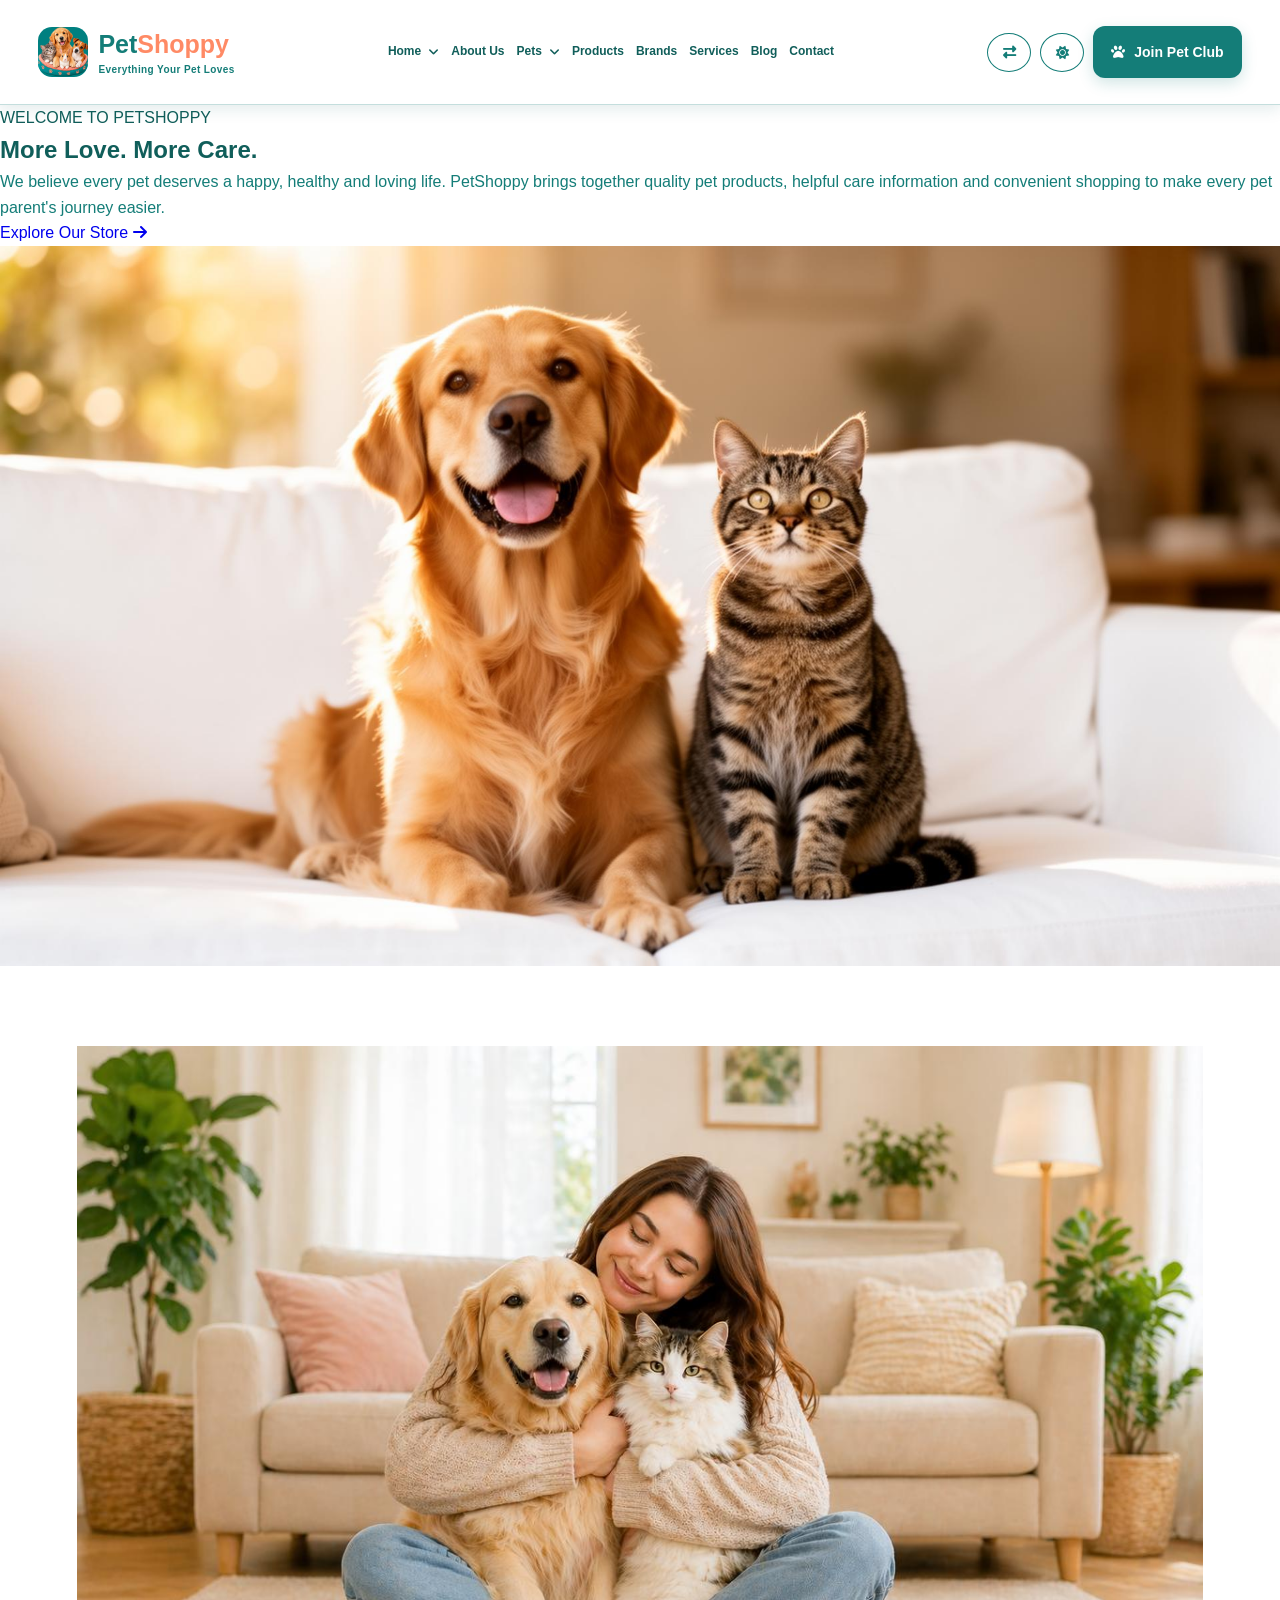
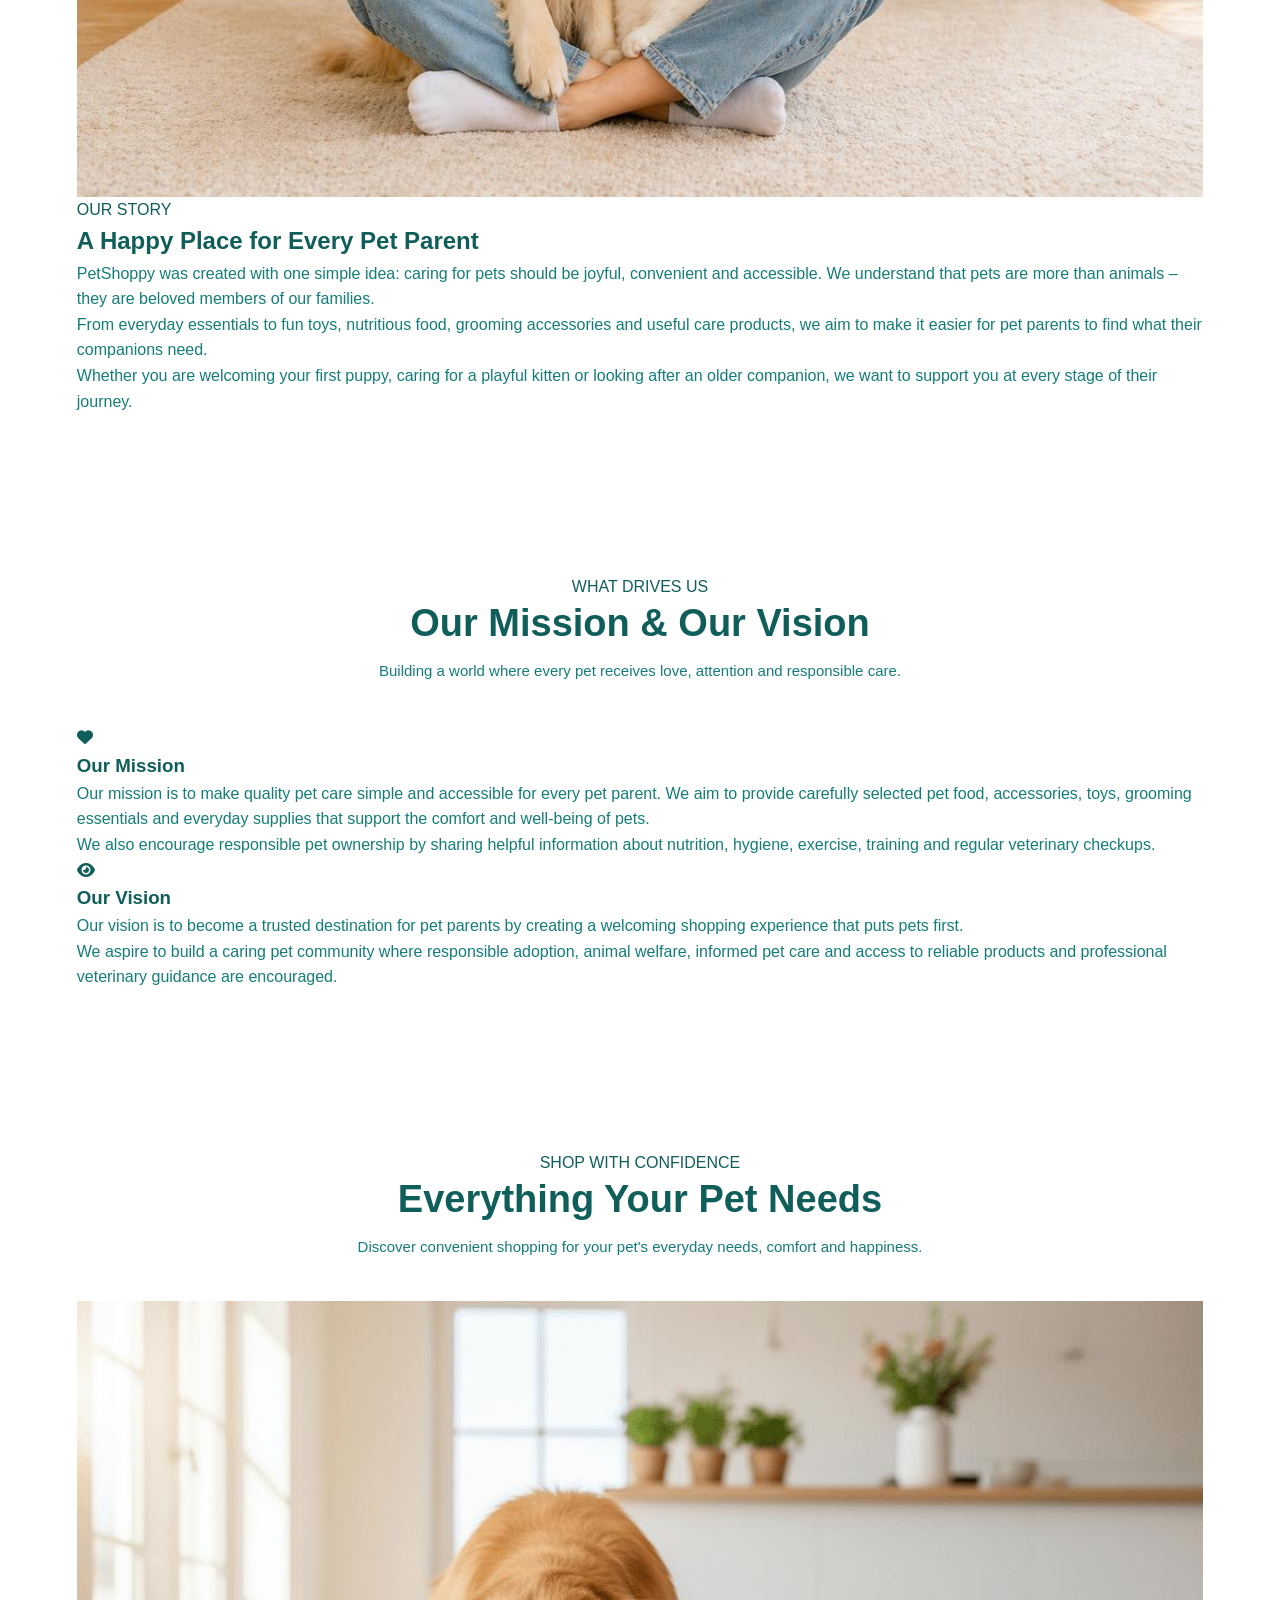
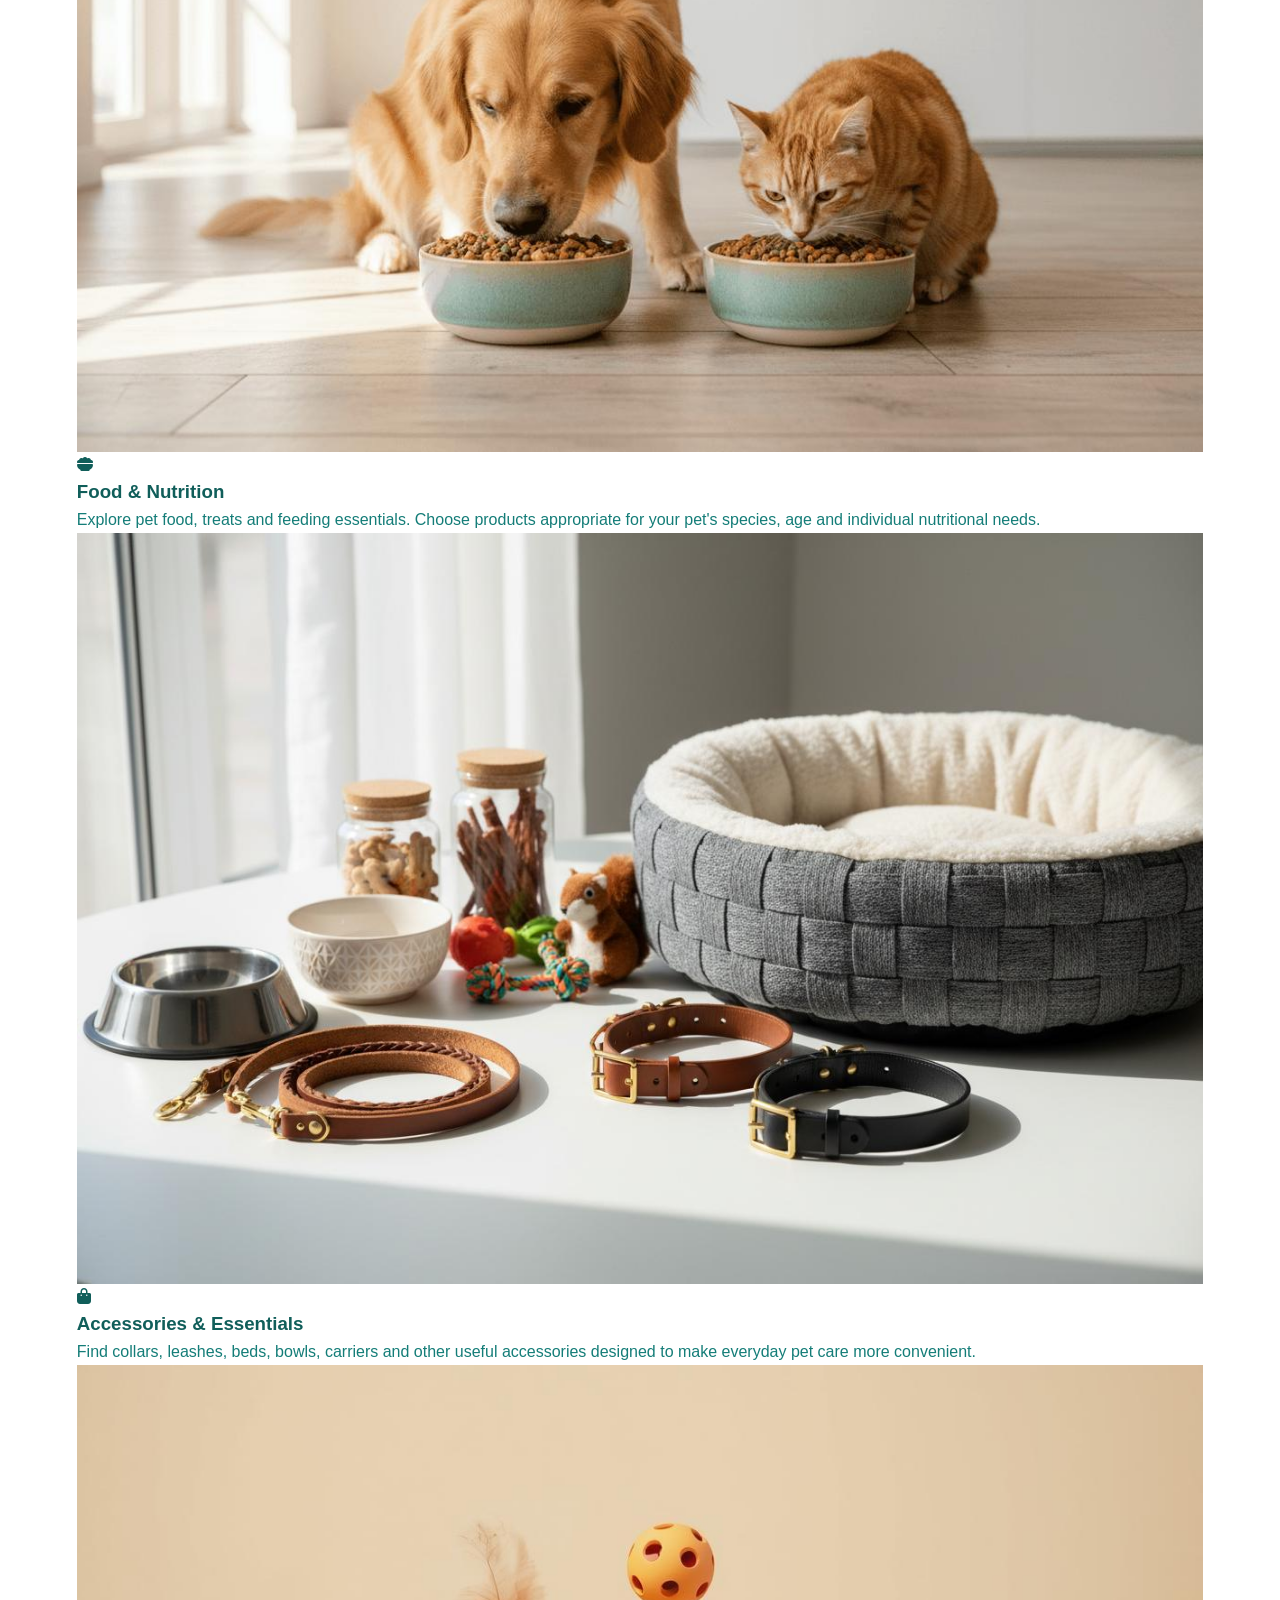
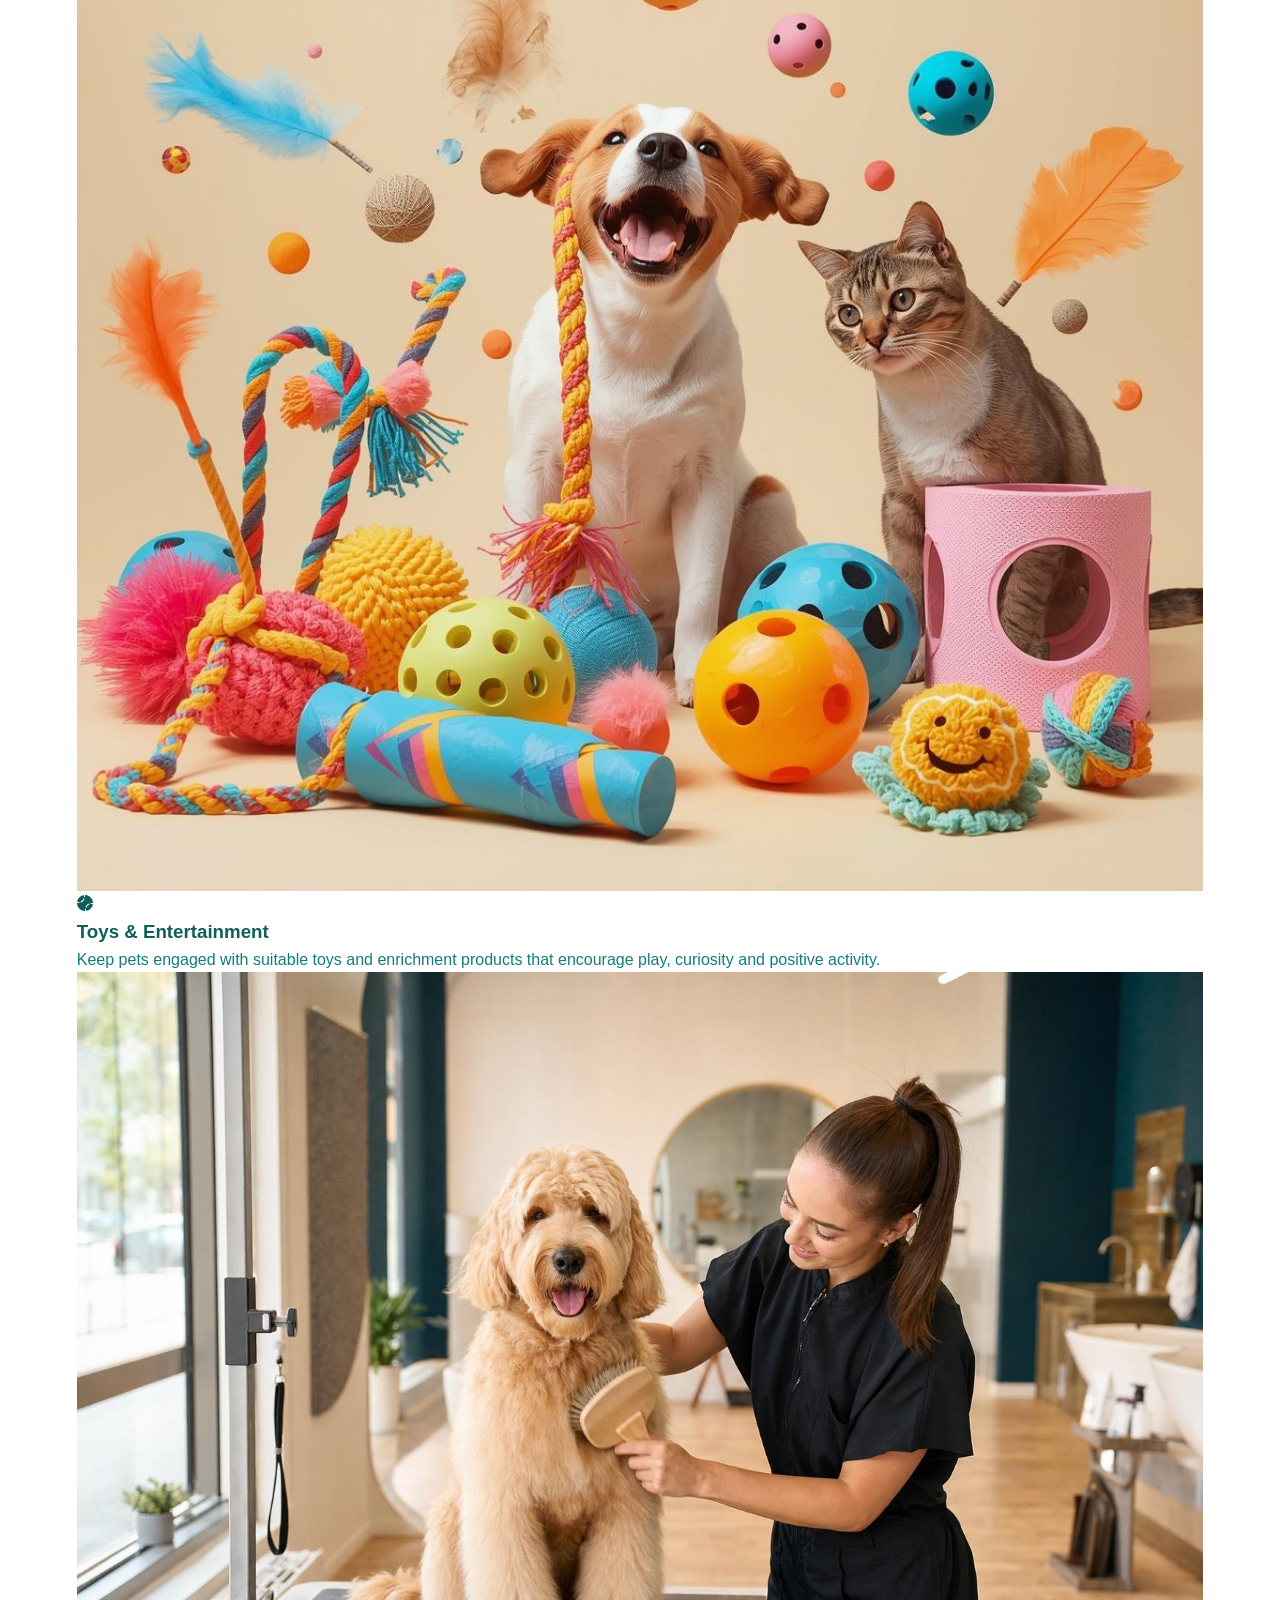
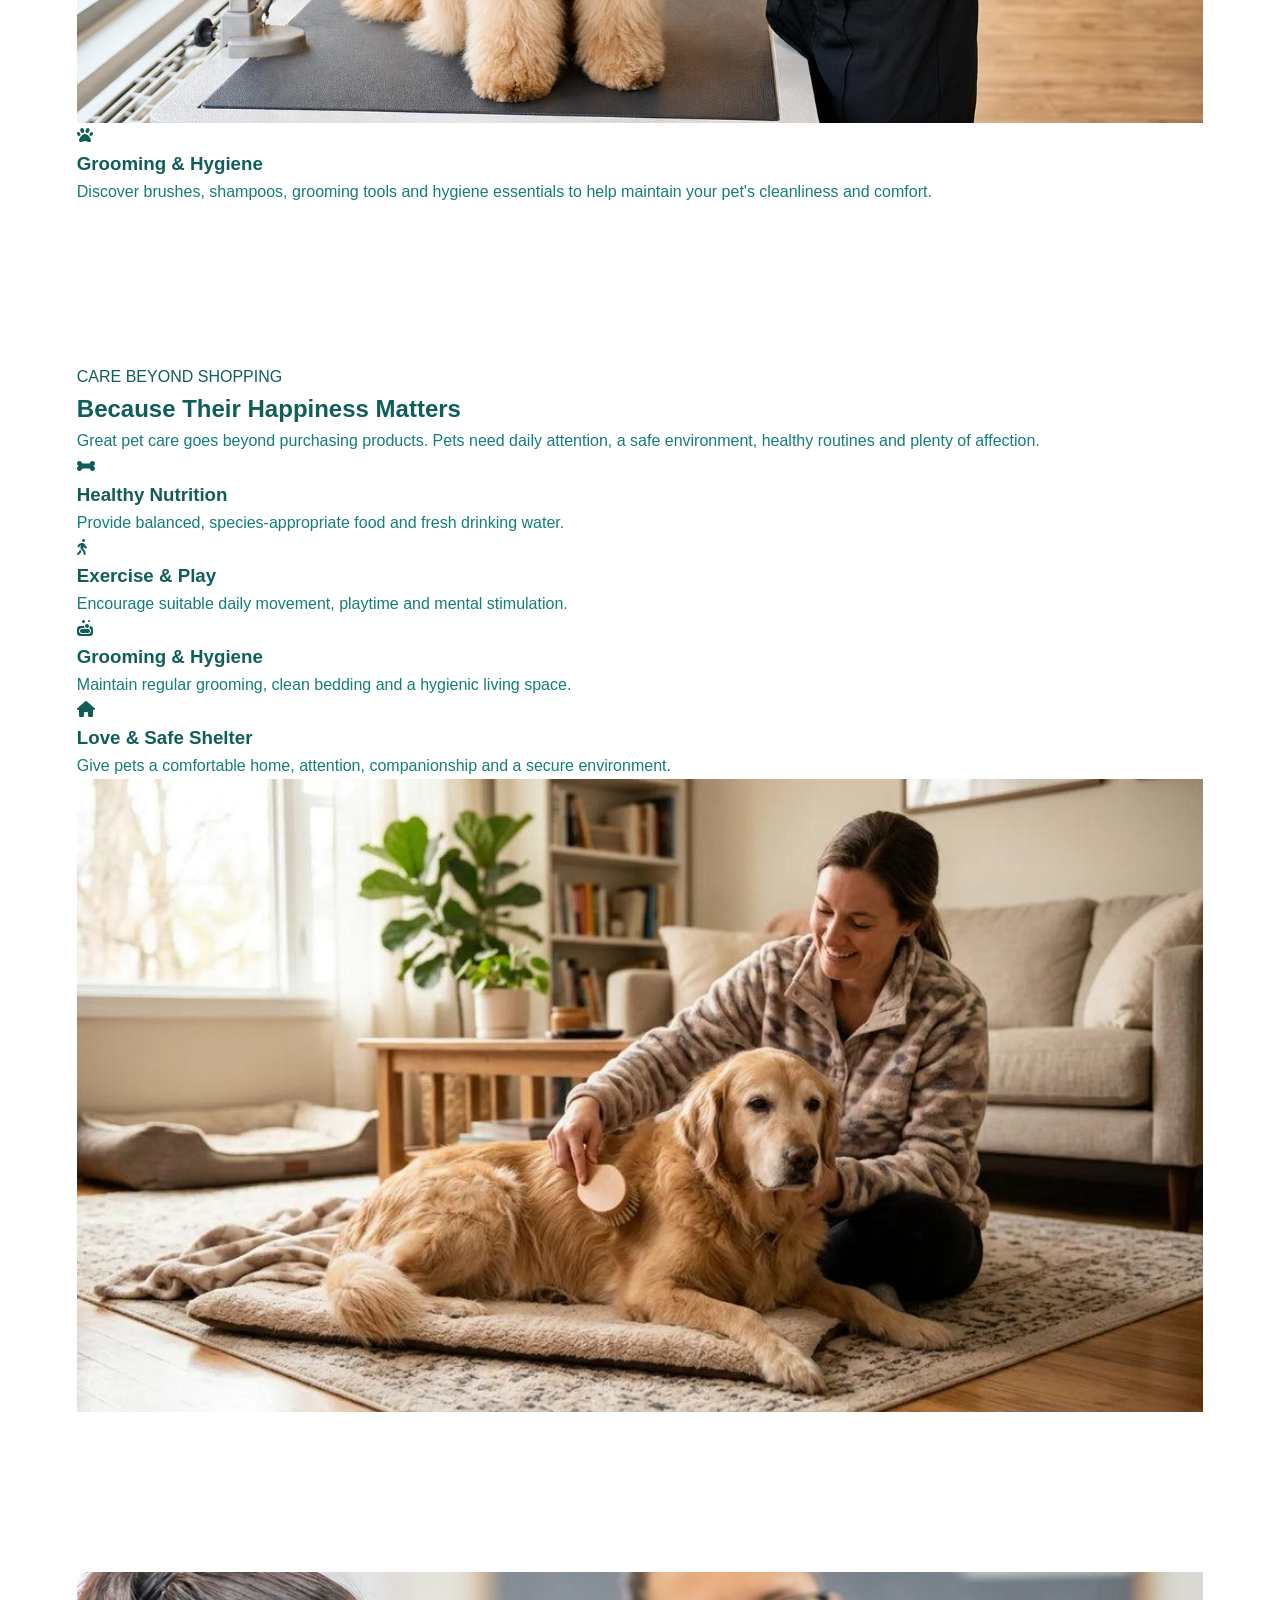
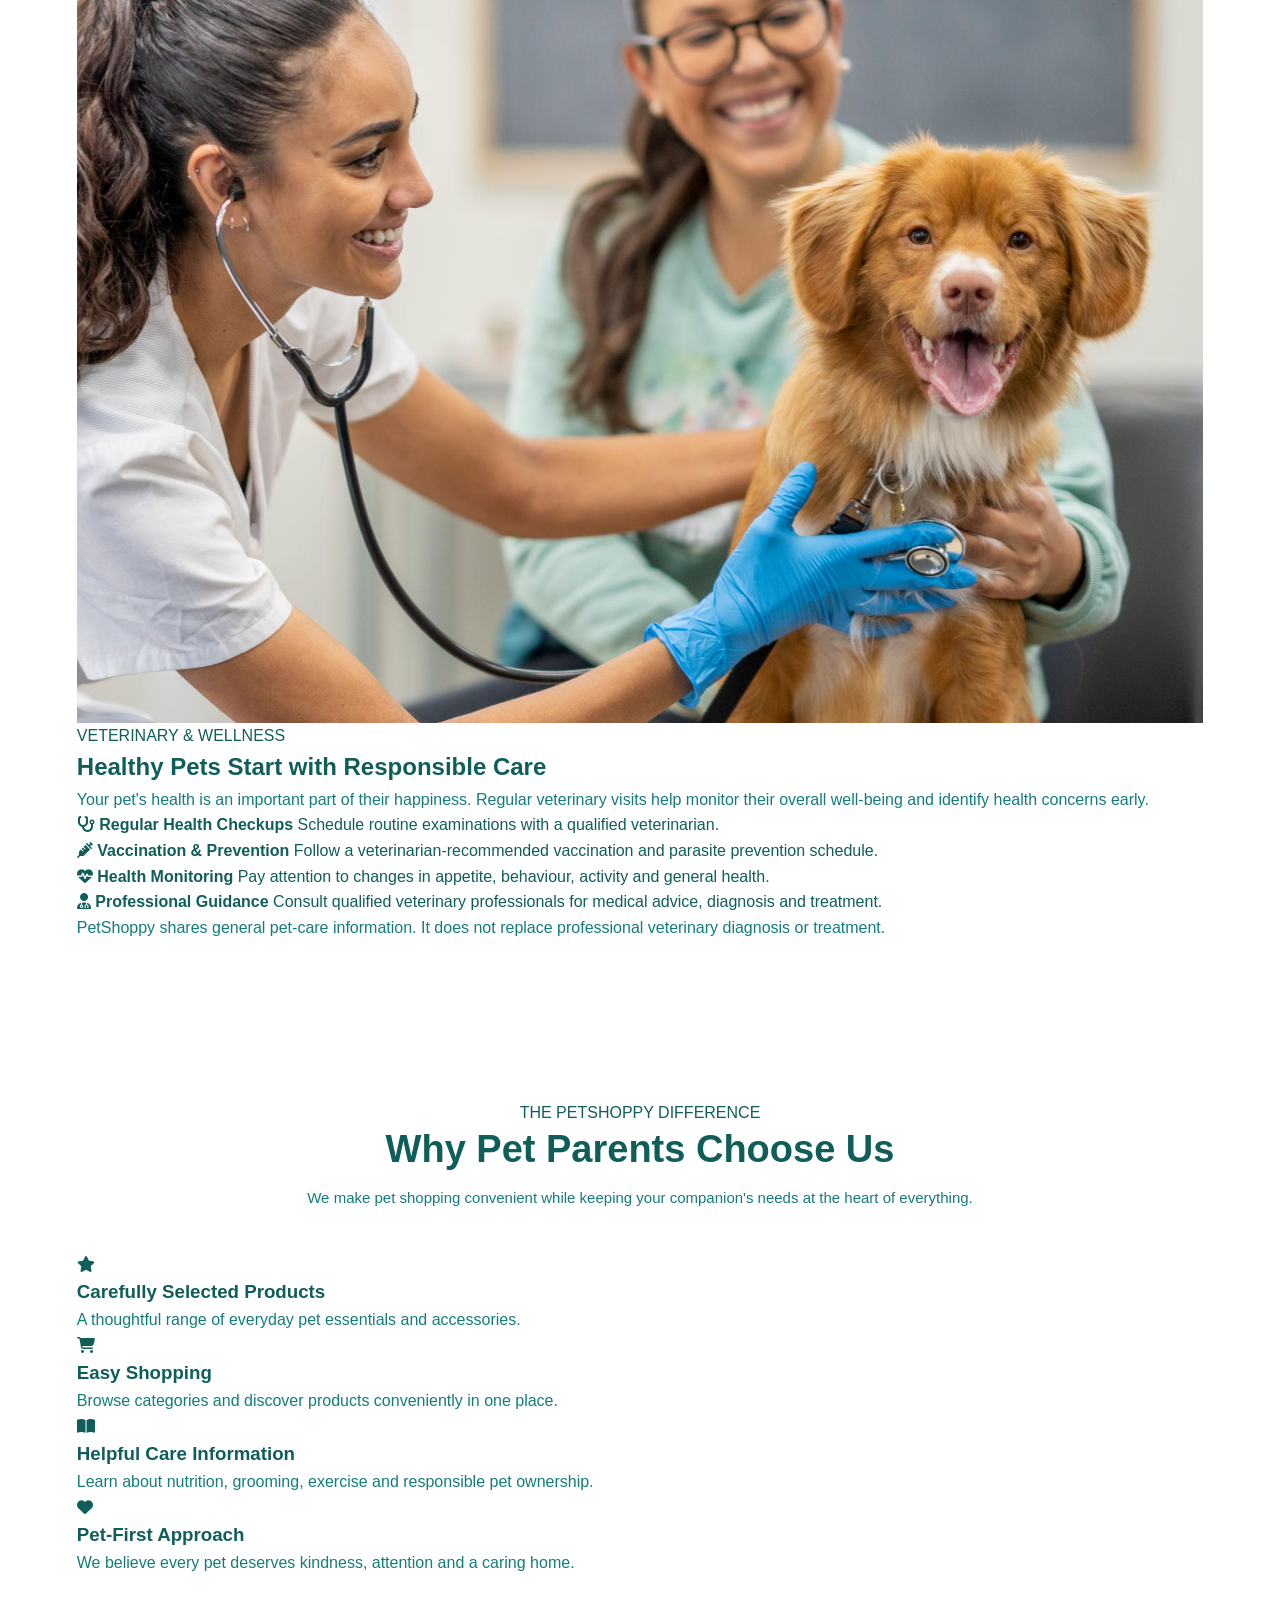
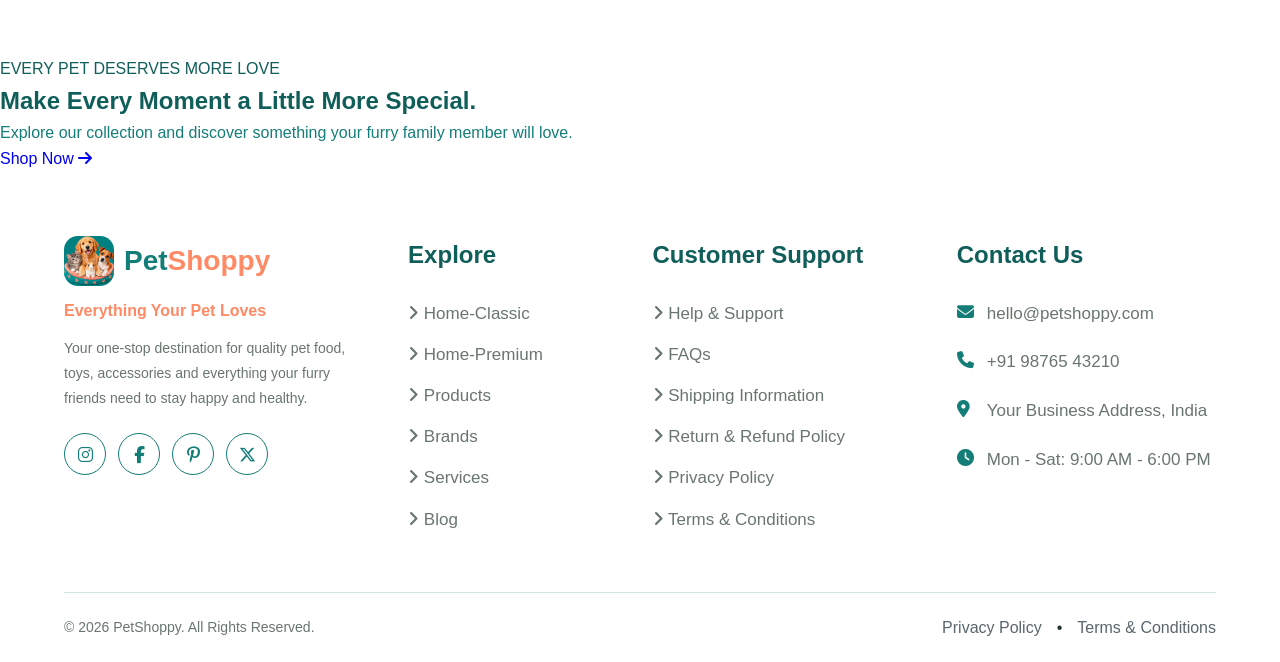
==== commit 9d871d60: "Add files via upload" ====
--- a/about.html
+++ b/about.html
@@ -23,7 +23,7 @@
     <div class="header-container">
 
         <a href="index.html" class="logo">
-            <img src="Images/Logo Image1.png" alt="PetShoppy Logo">
+            <img src="Logo Image1.png" alt="PetShoppy Logo">
             <span class="logo-text">
                 Pet<span>Shoppy</span>
                 <small>Everything Your Pet Loves</small>
@@ -98,7 +98,7 @@
     </div>
 
     <div class="about-hero-image">
-        <img src="Images/about-pets.jpeg"
+        <img src="about-pets.jpeg"
              alt="Happy dog and cat together">
     </div>
 </section>
@@ -107,7 +107,7 @@
 <!-- Our Story -->
 <section class="about-story section-padding">
     <div class="story-image">
-        <img src="Images/pet-family.jpeg"
+        <img src="pet-family.jpeg"
              alt="Pet owner spending time with pets">
     </div>
 
@@ -216,7 +216,7 @@
     <div class="shopping-grid">
 
         <div class="shopping-card">
-            <img src="Images/pet-food.jpeg" alt="Pet food and nutrition">
+            <img src="pet-food.jpeg" alt="Pet food and nutrition">
 
             <div class="shopping-card-content">
                 <i class="fa-solid fa-bowl-food"></i>
@@ -230,7 +230,7 @@
         </div>
 
         <div class="shopping-card">
-            <img src="Images/pet-accessories.jpeg" alt="Pet accessories">
+            <img src="pet-accessories.jpeg" alt="Pet accessories">
 
             <div class="shopping-card-content">
                 <i class="fa-solid fa-bag-shopping"></i>
@@ -244,7 +244,7 @@
         </div>
 
         <div class="shopping-card">
-            <img src="Images/pet-toys.jpeg" alt="Pet toys">
+            <img src="pet-toys.jpeg" alt="Pet toys">
 
             <div class="shopping-card-content">
                 <i class="fa-solid fa-baseball"></i>
@@ -258,7 +258,7 @@
         </div>
 
         <div class="shopping-card">
-            <img src="Images/pet-grooming.jpeg" alt="Pet grooming">
+            <img src="pet-grooming.jpeg" alt="Pet grooming">
 
             <div class="shopping-card-content">
                 <i class="fa-solid fa-paw"></i>
@@ -339,7 +339,7 @@
     </div>
 
     <div class="pet-care-image">
-        <img src="Images/pet-care-family.jpeg"
+        <img src="pet-care-family.jpeg"
              alt="Owner caring for a happy pet">
     </div>
 
@@ -350,7 +350,7 @@
 <section class="veterinary-section section-padding">
 
     <div class="veterinary-image">
-        <img src="Images/veterinary-care.jpeg"
+        <img src="veterinary-care.jpeg"
              alt="Veterinarian examining a pet">
     </div>
 
@@ -498,7 +498,7 @@
         <div class="footer-column footer-brand">
 
             <a href="index.html" class="logo">
-      <img src="Images/Logo Image1.png" alt="PetShoppy Logo">
+      <img src="Logo Image1.png" alt="PetShoppy Logo">
 
       <span class="footer-logo-text">
             Pet<span>Shoppy</span>
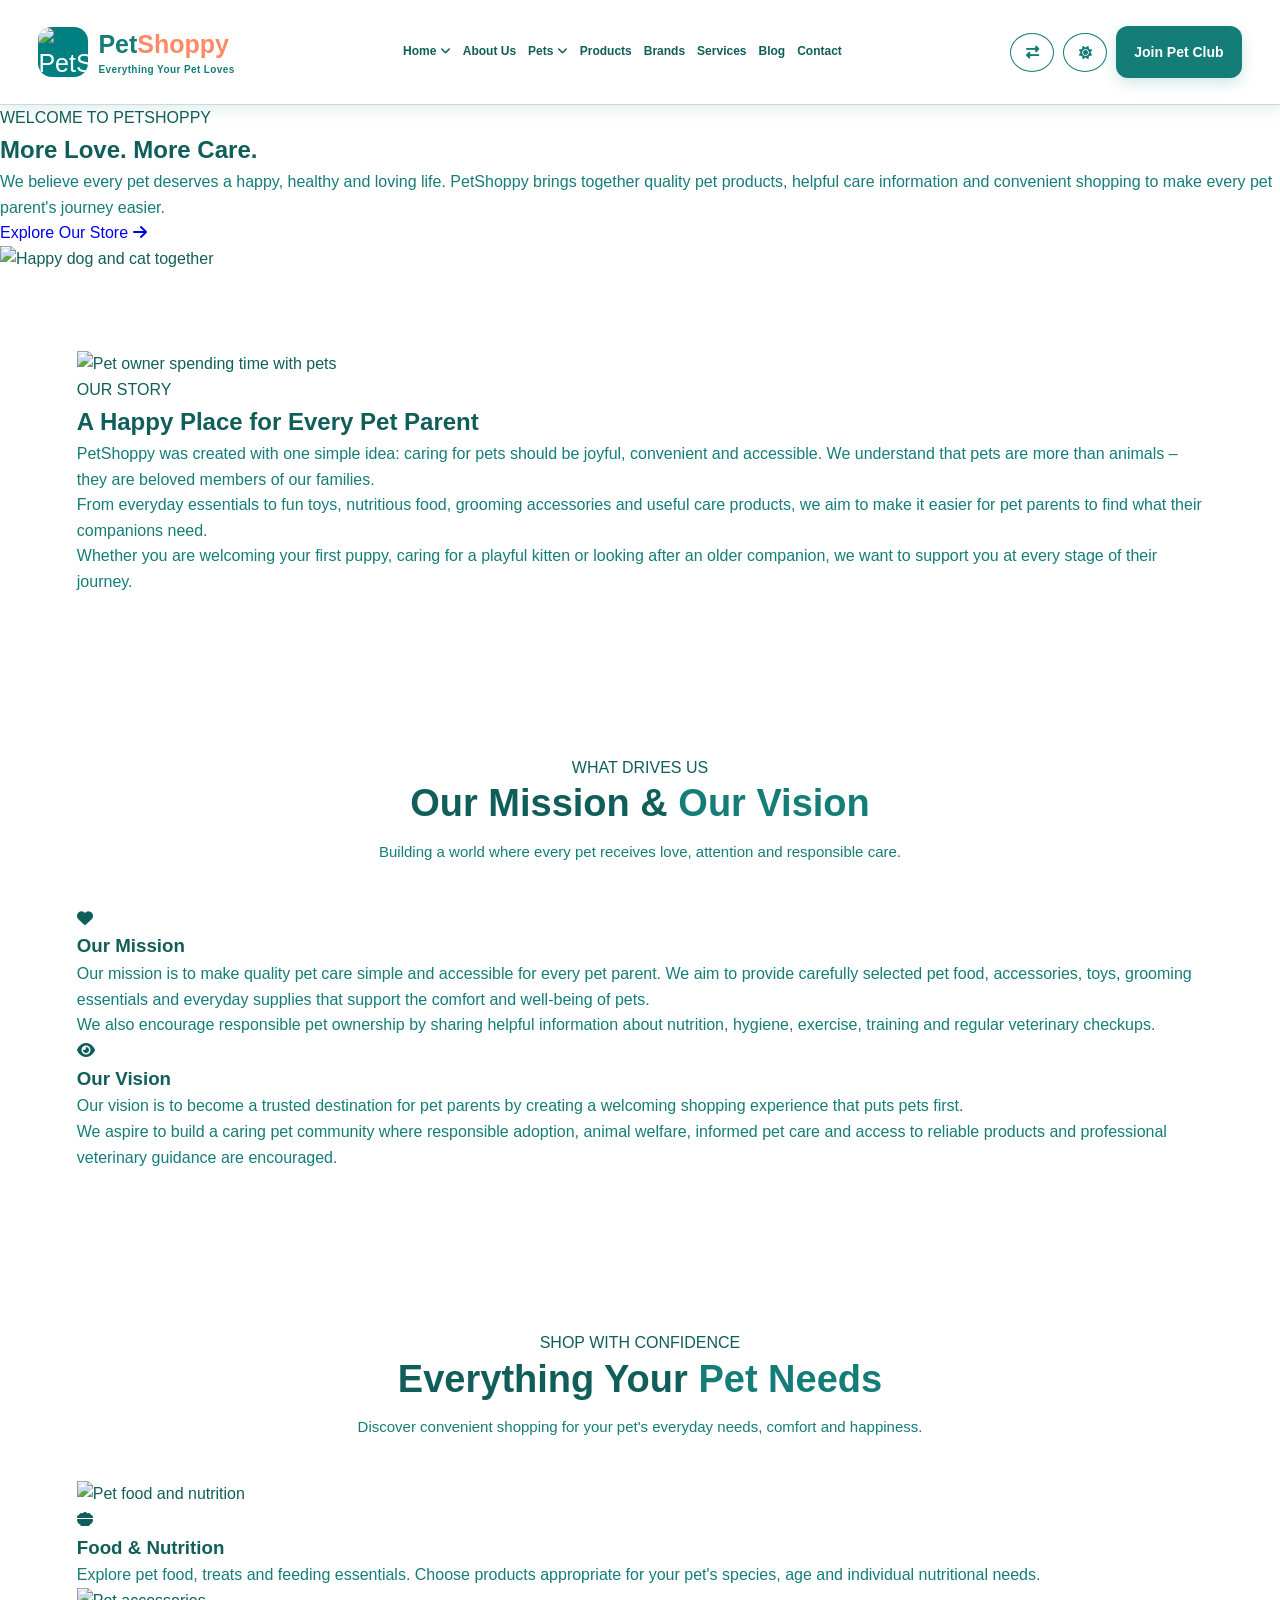
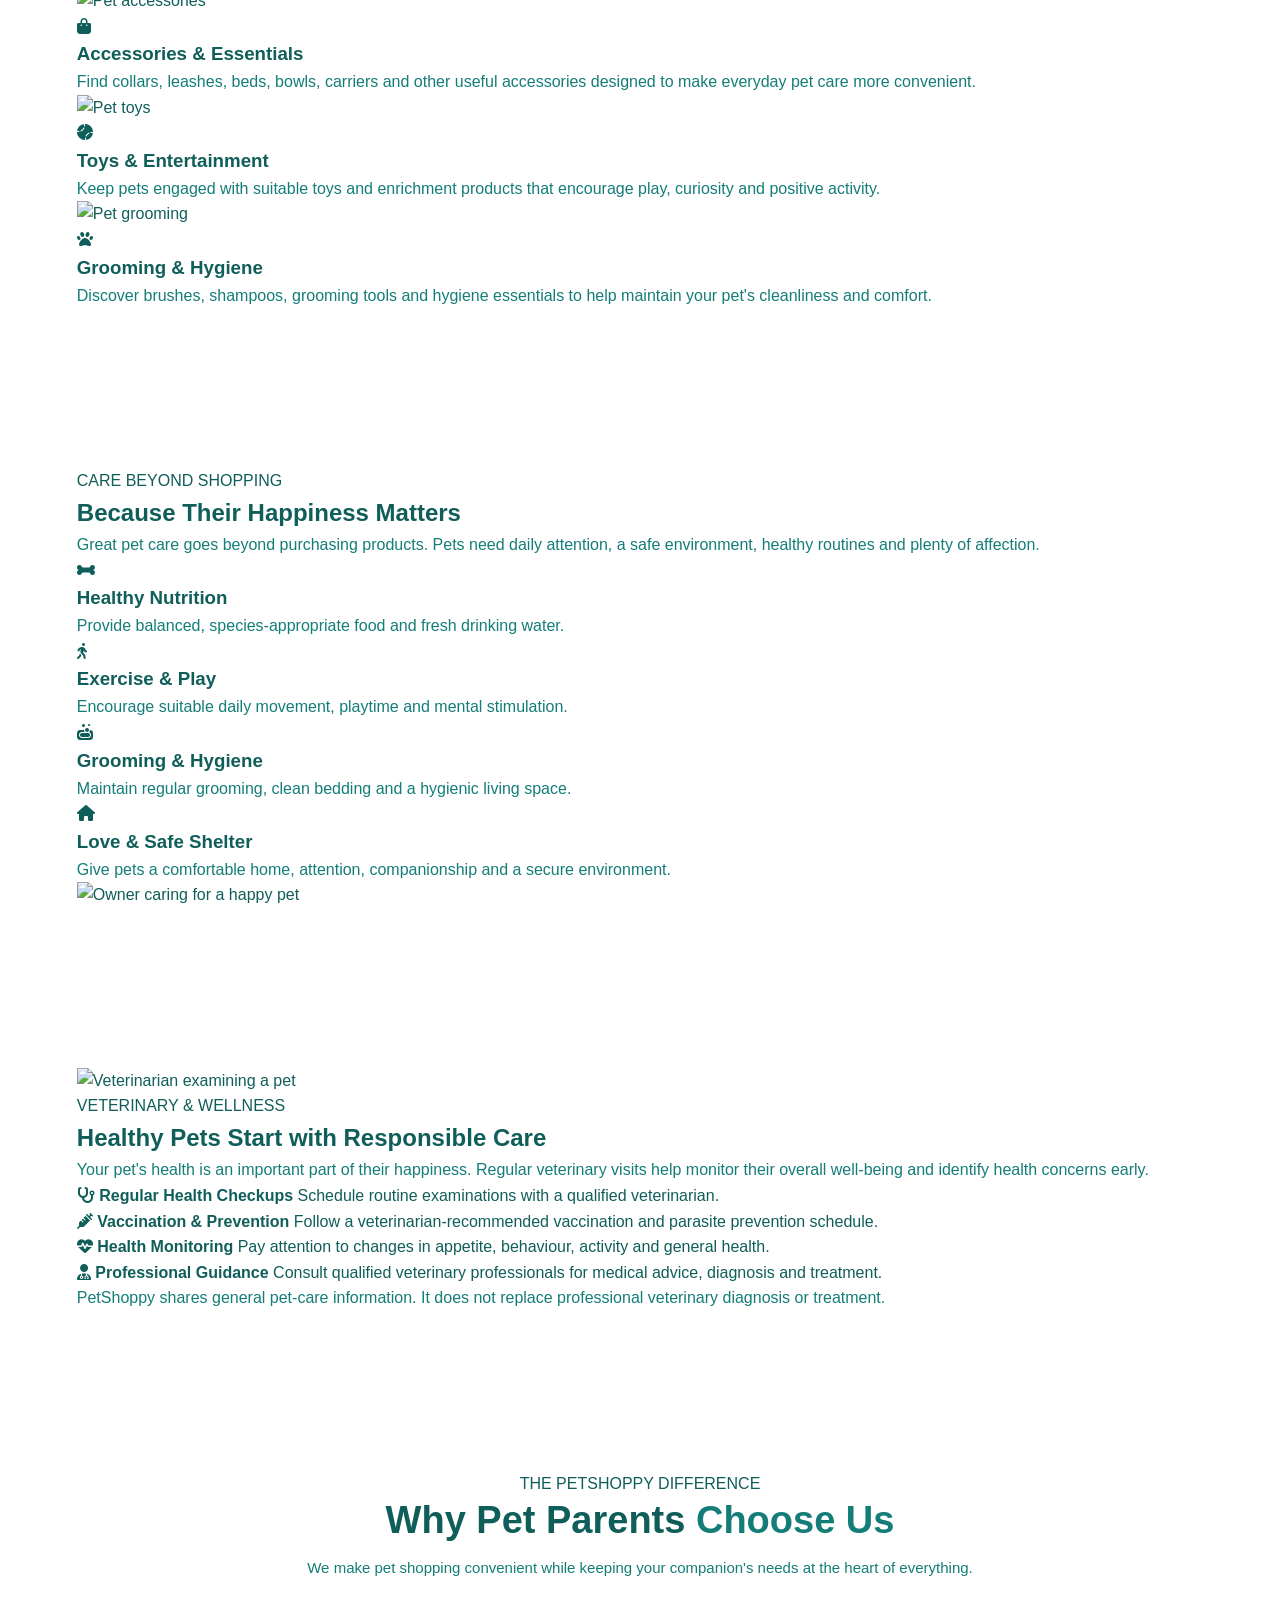
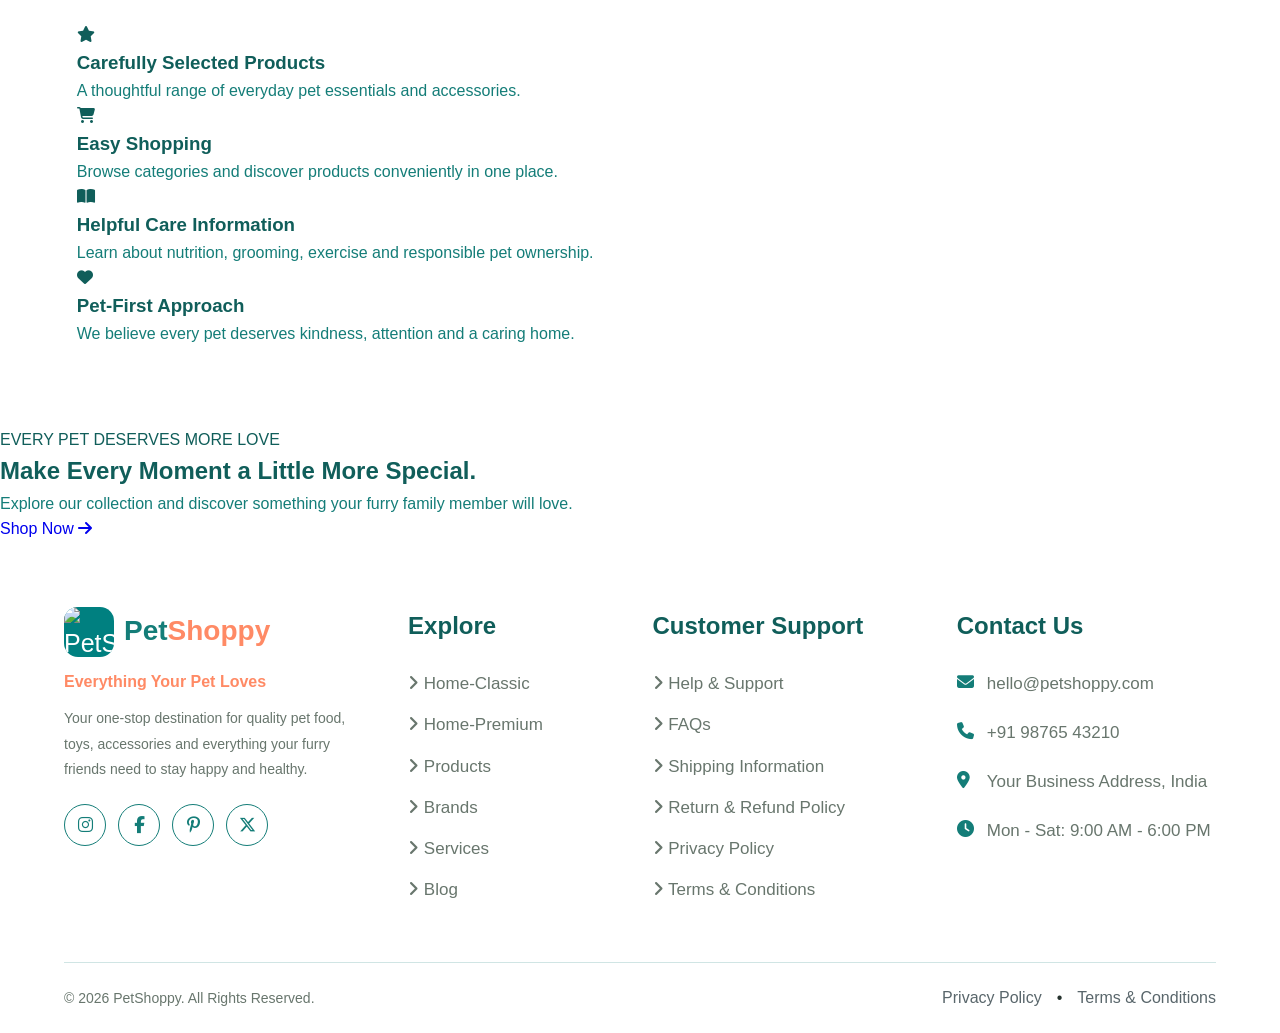
==== commit 29dd8c49: "Add files via upload" ====
--- a/about.html
+++ b/about.html
@@ -23,7 +23,7 @@
     <div class="header-container">
 
         <a href="index.html" class="logo">
-            <img src="Logo Image1.png" alt="PetShoppy Logo">
+            <img src="Images/Logo Image1.png" alt="PetShoppy Logo">
             <span class="logo-text">
                 Pet<span>Shoppy</span>
                 <small>Everything Your Pet Loves</small>
@@ -66,7 +66,7 @@
             </button>
 
             <a href="PetClub.html" class="login-btn">
-                <i class="fa-solid fa-paw"></i> Join Pet Club
+                Join Pet Club
             </a>
         </div>
 
@@ -98,7 +98,7 @@
     </div>
 
     <div class="about-hero-image">
-        <img src="about-pets.jpeg"
+        <img src="Images/about-pets.jpeg"
              alt="Happy dog and cat together">
     </div>
 </section>
@@ -107,14 +107,14 @@
 <!-- Our Story -->
 <section class="about-story section-padding">
     <div class="story-image">
-        <img src="pet-family.jpeg"
+        <img src="Images/pet-family.jpeg"
              alt="Pet owner spending time with pets">
     </div>
 
     <div class="story-content">
         <span class="section-tag">OUR STORY</span>
 
-        <h2>A Happy Place for Every Pet Parent</h2>
+        <h2>A Happy Place for <span>Every Pet Parent</span></h2>
 
         <p>
             PetShoppy was created with one simple idea: caring for pets
@@ -144,7 +144,7 @@
 
     <div class="section-heading">
         <span class="section-tag">WHAT DRIVES US</span>
-        <h2>Our Mission & Our Vision</h2>
+        <h2>Our Mission & <span>Our Vision</span></h2>
         <p>
             Building a world where every pet receives love,
             attention and responsible care.
@@ -206,7 +206,7 @@
 
     <div class="section-heading">
         <span class="section-tag">SHOP WITH CONFIDENCE</span>
-        <h2>Everything Your Pet Needs</h2>
+        <h2>Everything Your <span>Pet Needs</span></h2>
         <p>
             Discover convenient shopping for your pet's everyday
             needs, comfort and happiness.
@@ -216,7 +216,7 @@
     <div class="shopping-grid">
 
         <div class="shopping-card">
-            <img src="pet-food.jpeg" alt="Pet food and nutrition">
+            <img src="Images/pet-food.jpeg" alt="Pet food and nutrition">
 
             <div class="shopping-card-content">
                 <i class="fa-solid fa-bowl-food"></i>
@@ -230,7 +230,7 @@
         </div>
 
         <div class="shopping-card">
-            <img src="pet-accessories.jpeg" alt="Pet accessories">
+            <img src="Images/pet-accessories.jpeg" alt="Pet accessories">
 
             <div class="shopping-card-content">
                 <i class="fa-solid fa-bag-shopping"></i>
@@ -244,7 +244,7 @@
         </div>
 
         <div class="shopping-card">
-            <img src="pet-toys.jpeg" alt="Pet toys">
+            <img src="Images/pet-toys.jpeg" alt="Pet toys">
 
             <div class="shopping-card-content">
                 <i class="fa-solid fa-baseball"></i>
@@ -258,7 +258,7 @@
         </div>
 
         <div class="shopping-card">
-            <img src="pet-grooming.jpeg" alt="Pet grooming">
+            <img src="Images/pet-grooming.jpeg" alt="Pet grooming">
 
             <div class="shopping-card-content">
                 <i class="fa-solid fa-paw"></i>
@@ -281,7 +281,7 @@
     <div class="pet-care-content">
         <span class="section-tag">CARE BEYOND SHOPPING</span>
 
-        <h2>Because Their Happiness Matters</h2>
+        <h2>Because Their <span>Happiness Matters</span></h2>
 
         <p>
             Great pet care goes beyond purchasing products.
@@ -339,7 +339,7 @@
     </div>
 
     <div class="pet-care-image">
-        <img src="pet-care-family.jpeg"
+        <img src="Images/pet-care-family.jpeg"
              alt="Owner caring for a happy pet">
     </div>
 
@@ -350,14 +350,14 @@
 <section class="veterinary-section section-padding">
 
     <div class="veterinary-image">
-        <img src="veterinary-care.jpeg"
+        <img src="Images/veterinary-care.jpeg"
              alt="Veterinarian examining a pet">
     </div>
 
     <div class="veterinary-content">
         <span class="section-tag">VETERINARY & WELLNESS</span>
 
-        <h2>Healthy Pets Start with Responsible Care</h2>
+        <h2>Healthy Pets Start <span>with Responsible Care</span></h2>
 
         <p>
             Your pet's health is an important part of their
@@ -422,7 +422,7 @@
 
     <div class="section-heading">
         <span class="section-tag">THE PETSHOPPY DIFFERENCE</span>
-        <h2>Why Pet Parents Choose Us</h2>
+        <h2>Why Pet Parents <span>Choose Us</span></h2>
         <p>
             We make pet shopping convenient while keeping
             your companion's needs at the heart of everything.
@@ -498,7 +498,7 @@
         <div class="footer-column footer-brand">
 
             <a href="index.html" class="logo">
-      <img src="Logo Image1.png" alt="PetShoppy Logo">
+      <img src="Images/Logo Image1.png" alt="PetShoppy Logo">
 
       <span class="footer-logo-text">
             Pet<span>Shoppy</span>
--- a/style.css
+++ b/style.css
@@ -2507,38 +2507,262 @@
 
 
 
-/* HERO BANNER - 90VH */
+
+
+
+
+
+
+
+
+/* =====================================
+   TABLET AND MOBILE HEADER
+===================================== */
+
+.mobile-menu-btn {
+    display: none;
+}
+
+/* TABLET */
+@media (max-width: 992px) {
+
+    .main-header {
+        position: sticky;
+        top: 0;
+        width: 100%;
+        z-index: 1000;
+    }
+
+    .main-header .header-container {
+        width: 100%;
+        display: flex;
+        align-items: center;
+        justify-content: space-between;
+        padding: 12px 20px;
+        gap: 12px;
+        box-sizing: border-box;
+    }
+
+    /* Hide desktop navigation */
+    .main-header .navigation {
+        display: none !important;
+    }
+
+    /* Logo */
+    .main-header .logo {
+        display: flex;
+        align-items: center;
+        gap: 8px;
+        flex-shrink: 0;
+    }
+
+    .main-header .logo img {
+        width: 42px;
+        height: 42px;
+        object-fit: contain;
+    }
+
+    .main-header .logo-text {
+        font-size: 20px;
+        white-space: nowrap;
+    }
+
+    .main-header .logo-text small {
+        display: block;
+        font-size: 10px;
+    }
+
+    /* Header actions */
+    .main-header .header-actions {
+        display: flex;
+        align-items: center;
+        justify-content: flex-end;
+        gap: 8px;
+        flex-shrink: 0;
+    }
+
+    .main-header .header-actions .login-btn {
+        display: none;
+    }
+
+    .main-header .circle-btn {
+        width: 40px;
+        height: 40px;
+        display: flex;
+        align-items: center;
+        justify-content: center;
+        flex-shrink: 0;
+    }
+
+    /* Hamburger */
+    .mobile-menu-btn {
+        display: flex;
+        align-items: center;
+        justify-content: center;
+        width: 40px;
+        height: 40px;
+        border: none;
+        border-radius: 10px;
+        background: #147D78;
+        color: #FFFFFF;
+        font-size: 20px;
+        cursor: pointer;
+        flex-shrink: 0;
+    }
+}
+
+/* MOBILE PHONES */
+@media (max-width: 600px) {
+
+    .main-header .header-container {
+        padding: 10px 12px;
+        gap: 6px;
+    }
+
+    .main-header .logo {
+        gap: 5px;
+    }
+
+    .main-header .logo img {
+        width: 34px;
+        height: 34px;
+    }
+
+    .main-header .logo-text {
+        font-size: 17px;
+    }
+
+    .main-header .logo-text small {
+        font-size: 8px;
+    }
+
+    .main-header .header-actions {
+        gap: 5px;
+    }
+
+    .main-header .circle-btn,
+    .mobile-menu-btn {
+        width: 34px;
+        height: 34px;
+        font-size: 15px;
+    }
+}
+
+/* EXTRA SMALL PHONES */
+@media (max-width: 360px) {
+
+    .main-header .header-container {
+        padding: 8px;
+    }
+
+    .main-header .logo img {
+        width: 29px;
+        height: 29px;
+    }
+
+    .main-header .logo-text {
+        font-size: 15px;
+    }
+
+    .main-header .logo-text small {
+        font-size: 7px;
+    }
+
+    .main-header .header-actions {
+        gap: 4px;
+    }
+
+    .main-header .circle-btn,
+    .mobile-menu-btn {
+        width: 30px;
+        height: 30px;
+        font-size: 13px;
+    }
+}
+
+
+
+
+
+
+
+
+/* =================================
+   PETSHOPPY FULL-SCREEN HERO
+================================= */
 
 .hero-section {
-    width: 90%;
-    height: 90vh;
+    width: 100%;
+    height: calc(100vh - 112px);
     min-height: 550px;
-    max-height: 900px;
-
-    margin: 20px auto;
-    padding: 40px 5%;
     box-sizing: border-box;
+
+    margin: 0;
+    padding: 35px 5%;
 
     display: grid;
     grid-template-columns: 1fr 1fr;
     align-items: center;
-    gap: 40px;
-
-    border: 2px solid white;
-    border-radius: 24px;
+    gap: 45px;
+
     overflow: hidden;
 }
 
+/* LEFT CONTENT */
 .hero-content {
     width: 100%;
-}
-
+    max-width: 650px;
+    min-width: 0;
+    margin: 0;
+    padding: 0;
+}
+
+.hero-content .section-label {
+    display: inline-flex;
+    align-items: center;
+    gap: 10px;
+    margin-bottom: 18px;
+}
+
+.hero-content h1 {
+    font-size: clamp(38px, 4.2vw, 65px);
+    line-height: 1.12;
+    margin: 0 0 25px;
+}
+
+.hero-content h1 span {
+    color: #FF8A65;
+}
+
+.hero-content p {
+    max-width: 570px;
+    font-size: 17px;
+    line-height: 1.8;
+    margin-bottom: 30px;
+}
+
+.hero-buttons {
+    display: flex;
+    align-items: center;
+    flex-wrap: wrap;
+    gap: 15px;
+}
+
+.hero-note {
+    display: flex;
+    align-items: center;
+    gap: 10px;
+    margin-top: 28px;
+}
+
+/* RIGHT IMAGE */
 .hero-image {
     width: 100%;
-    height: 75%;
-    min-height: 280px;
+    height: 85%;
+    min-width: 0;
+    min-height: 0;
     overflow: hidden;
-    border-radius: 20px;
+    border-radius: 28px;
 }
 
 .hero-image img {
@@ -2547,68 +2771,323 @@
     height: 100%;
     object-fit: cover;
     object-position: center;
+    border-radius: inherit;
 }
 
 /* TABLET */
 @media (max-width: 992px) {
     .hero-section {
-        width: 94%;
+        gap: 25px;
+        padding: 30px 4%;
+    }
+
+    .hero-content h1 {
+        font-size: clamp(34px, 4.5vw, 48px);
+    }
+
+    .hero-image {
+        height: 75%;
+    }
+}
+
+/* MOBILE */
+@media (max-width: 767px) {
+    .hero-section {
         height: auto;
-        min-height: 80vh;
-        padding: 35px;
-    }
-
-    .hero-image {
-        height: 350px;
-    }
-}
-
-/* MOBILE */
-@media (max-width: 768px) {
-    .hero-section {
-        width: 94%;
-        height: auto;
-        min-height: auto;
+        min-height: calc(100svh - 112px);
+        padding: 40px 20px;
         grid-template-columns: 1fr;
-        gap: 25px;
-        padding: 30px 20px;
+        gap: 30px;
+        overflow: visible;
         text-align: center;
     }
 
-    .hero-image {
-        height: 280px;
-        min-height: 0;
-    }
-
-    .hero-buttons {
-        justify-content: center;
-        flex-wrap: wrap;
-    }
-
+    .hero-content {
+        max-width: 100%;
+    }
+
+    .hero-content h1 {
+        font-size: clamp(32px, 8vw, 43px);
+    }
+
+    .hero-content p {
+        margin-left: auto;
+        margin-right: auto;
+    }
+
+    .hero-buttons,
     .hero-note {
         justify-content: center;
     }
-}
-
-
-
-
-
-
-
-
-
-
-
-
-
-
-
-
-
-
-
-
-
-
-
+
+    .hero-image {
+        width: 100%;
+        height: 320px;
+    }
+}
+
+/* SMALL MOBILE */
+@media (max-width: 480px) {
+    .hero-section {
+        padding: 30px 15px;
+    }
+
+    .hero-image {
+        height: 250px;
+    }
+}
+
+
+
+
+
+
+/* =================================
+   PETSHOPPY DARK MODE BACKGROUND
+================================= */
+
+body.dark {
+    background: #172522 !important;
+}
+
+/* Header and footer */
+body.dark .main-header,
+body.dark .main-footer {
+    background: #172522 !important;
+}
+
+/* All homepage sections */
+body.dark main section {
+    background: #172522 !important;
+}
+
+/* Section cards */
+body.dark .pet-card,
+body.dark .category-card,
+body.dark .product-card,
+body.dark .pet-day-card,
+body.dark .benefit-card,
+body.dark .community-highlight-card,
+body.dark .testimonial-card,
+body.dark .blog-card {
+    background: #172522 !important;
+}
+
+/* Section text visibility */
+body.dark main section h1,
+body.dark main section h2,
+body.dark main section h3,
+body.dark main section p,
+body.dark main section .section-label {
+    color: #FFFFFF;
+}
+
+/* Preserve PetShoppy brand colors */
+body.dark .hero-content h1 span,
+body.dark .section-heading h2 span {
+    color: #FF8A65 !important;
+}
+
+
+
+
+
+
+
+
+
+
+/* ACTIVE NAVIGATION LINE */
+
+.navigation .nav-link {
+    position: relative;
+    display: inline-block;
+}
+
+.navigation .nav-link::after {
+    content: "";
+    position: absolute;
+    left: 0;
+    bottom: 0;
+    width: 0;
+    height: 3px;
+    background-color: #147D78;
+    border-radius: 5px;
+    transition: width 0.3s ease;
+}
+
+/* Active page */
+.navigation .nav-link.active::after {
+    width: 100%;
+}
+
+/* Hover effect */
+.navigation .nav-link:hover::after {
+    width: 100%;
+}
+
+
+.section-heading h2 span {
+    color: #147D78 !important;
+}
+.community-heading h2 span {
+    color: #147D78 !important;
+}
+.community-details h3 span {
+    color: #147D78 !important;
+}
+.newsletter-section h2 span {
+    color: #147D78 !important;
+}
+
+
+
+
+
+
+
+
+/* =================================
+   DARK MODE – SECTION-WISE HEADINGS
+================================= */
+
+/* 1. Hero Section */
+body.dark .hero-section h1 {
+    color: #FFFFFF !important;
+}
+
+body.dark .hero-section h1 span {
+    color:  coral !important;
+}
+
+/* 2. Shop by Pet */
+body.dark .pet-section h2,
+body.dark .pet-section h3 {
+    color: #FF8A65 !important;
+}
+
+body.dark .pet-section h2 span {
+    color: #FFFFFF !important;
+}
+
+/* 3. Shop by Category */
+body.dark .category-section h2,
+body.dark .category-section h3 {
+    color: #FF8A65 !important;
+}
+
+body.dark .category-section h2 span {
+    color: #FFFFFF !important;
+}
+
+/* 4. Bestselling Products */
+body.dark .bestseller-section h2,
+body.dark .bestseller-section h3 {
+    color: #FF8A65 !important;
+}
+
+body.dark .bestseller-section h2 span {
+    color: #FFFFFF !important;
+}
+
+/* 5. Pet Day Section */
+body.dark .pet-day-section h2,
+body.dark .pet-day-section h3 {
+    color: #FF8A65 !important;
+}
+
+body.dark .pet-day-section h2 span {
+    color: #FFFFFF !important;
+}
+
+/* 6. Benefits Section */
+body.dark .benefits-section h2,
+body.dark .benefits-section h3 {
+    color: #FF8A65 !important;
+}
+
+body.dark .benefits-section h2 span {
+    color: #FFFFFF !important;
+}
+
+/* 7. Pet Community */
+body.dark .pet-community h2,
+body.dark .pet-community h3 {
+    color: #FF8A65 !important;
+}
+
+body.dark .pet-community h2 span,
+body.dark .pet-community h3 span {
+    color: #FFFFFF !important;
+}
+
+/* 8. Blog Section */
+body.dark .blog-section h2,
+body.dark .blog-section h3 {
+    color: #FF8A65 !important;
+}
+
+body.dark .blog-section h2 span {
+    color: #FFFFFF !important;
+}
+
+/* 9. Newsletter Section */
+body.dark .newsletter-section h2 {
+    color: #FF8A65 !important;
+}
+
+body.dark .newsletter-section h2 span {
+    color: #FFFFFF !important;
+}
+/* Premium Shop by Breed Heading Colors */
+.breed-section .premium-heading .premium-label {
+    color: #147D78 !important;
+}
+
+.breed-section .premium-heading h2 span {
+    color: #FF8A65 !important;
+}
+.category-premium-section .premium-heading h2 span {
+    color: #FF8A65 !important;
+}
+.why-premium-section .premium-heading h2 span {
+    color: #FF8A65 !important;
+}
+/* Community Premium Heading Colors */
+.community-premium .premium-label {
+    color: #147D78 !important;
+}
+.community-premium h2 span {
+    color: #FF8A65 !important;
+}
+.premium-testimonials .premium-heading h2 span {
+    color: #FF8A65 !important;
+}
+.blog-premium-section .premium-heading h2 span {
+    color: #FF8A65 !important;
+}
+/* Dark mode tagline color */
+body.dark .logo-text small {
+    color: #147D78 !important;
+}
+/* Footer tagline teal color in dark mode */
+body.dark .footer-tagline {
+    color: #147D78 !important;
+}
+
+
+
+
+
+
+
+
+
+
+
+
+
+
+
+
+
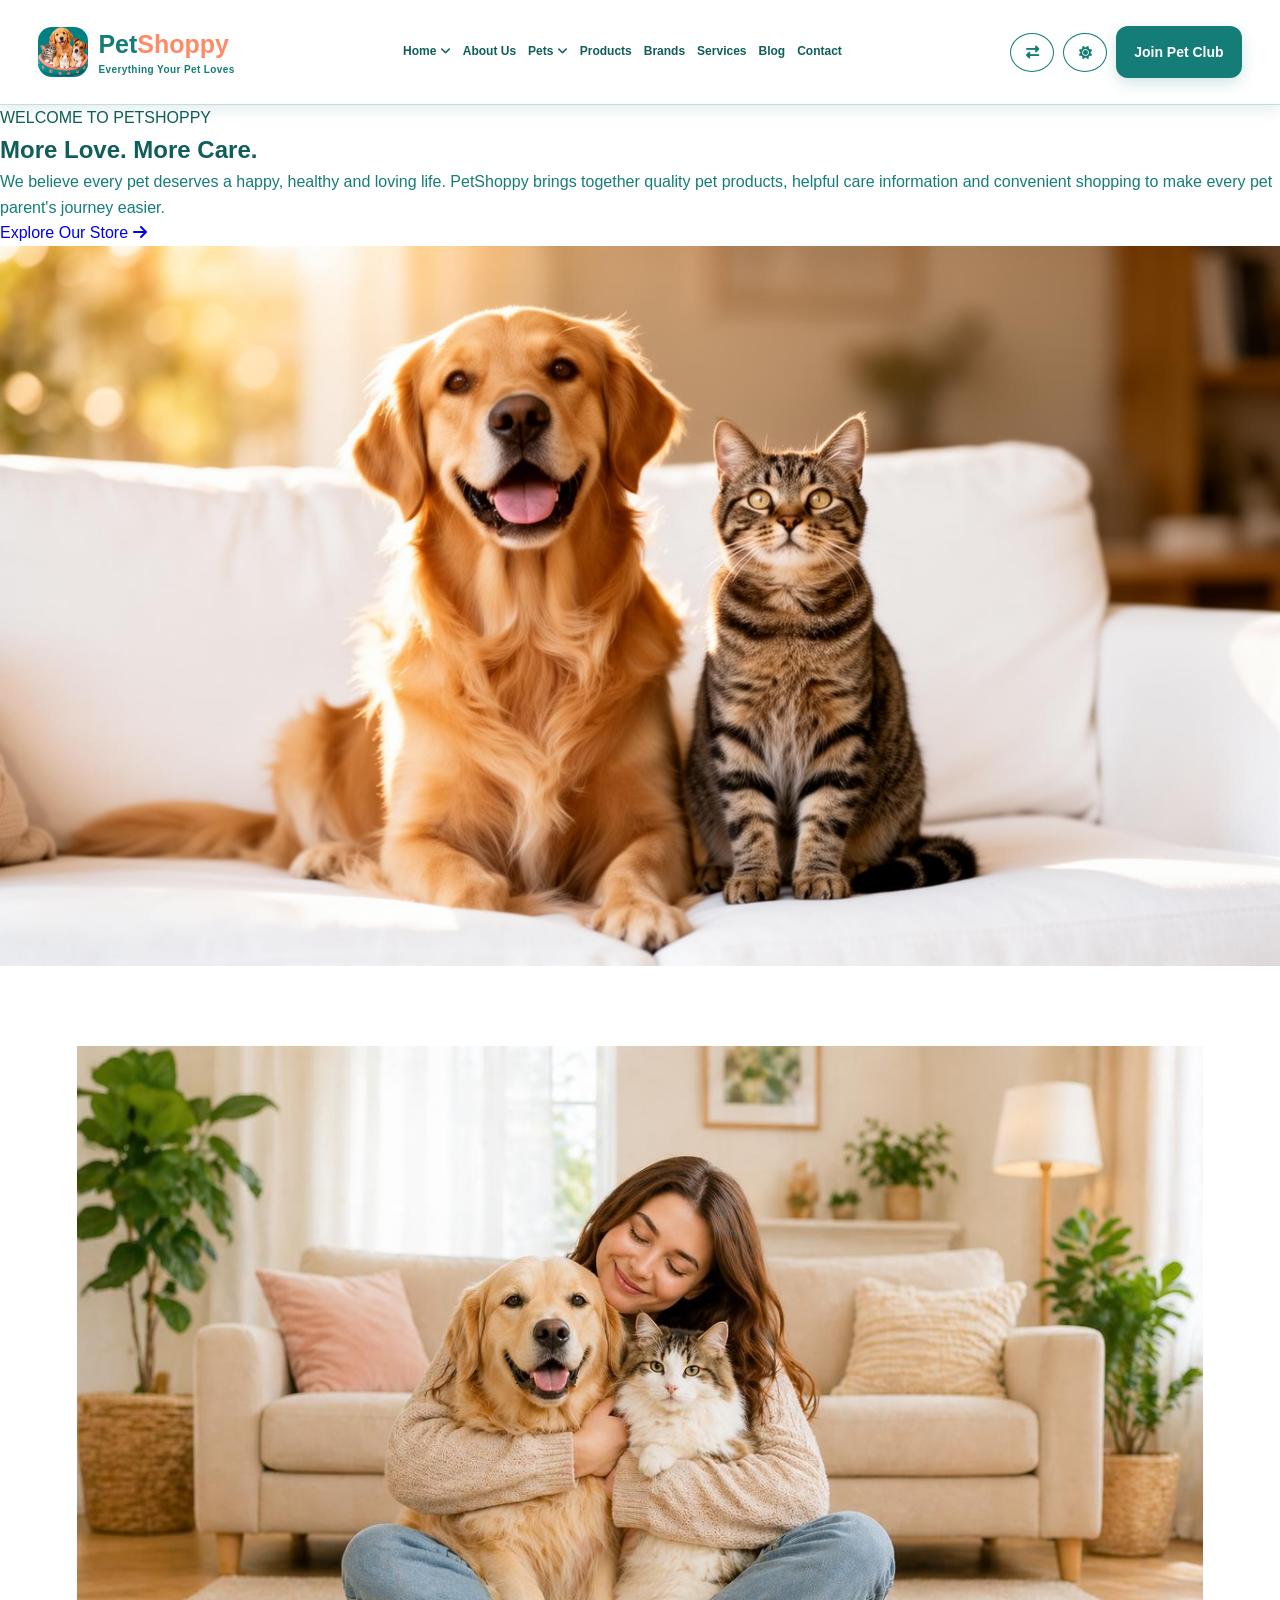
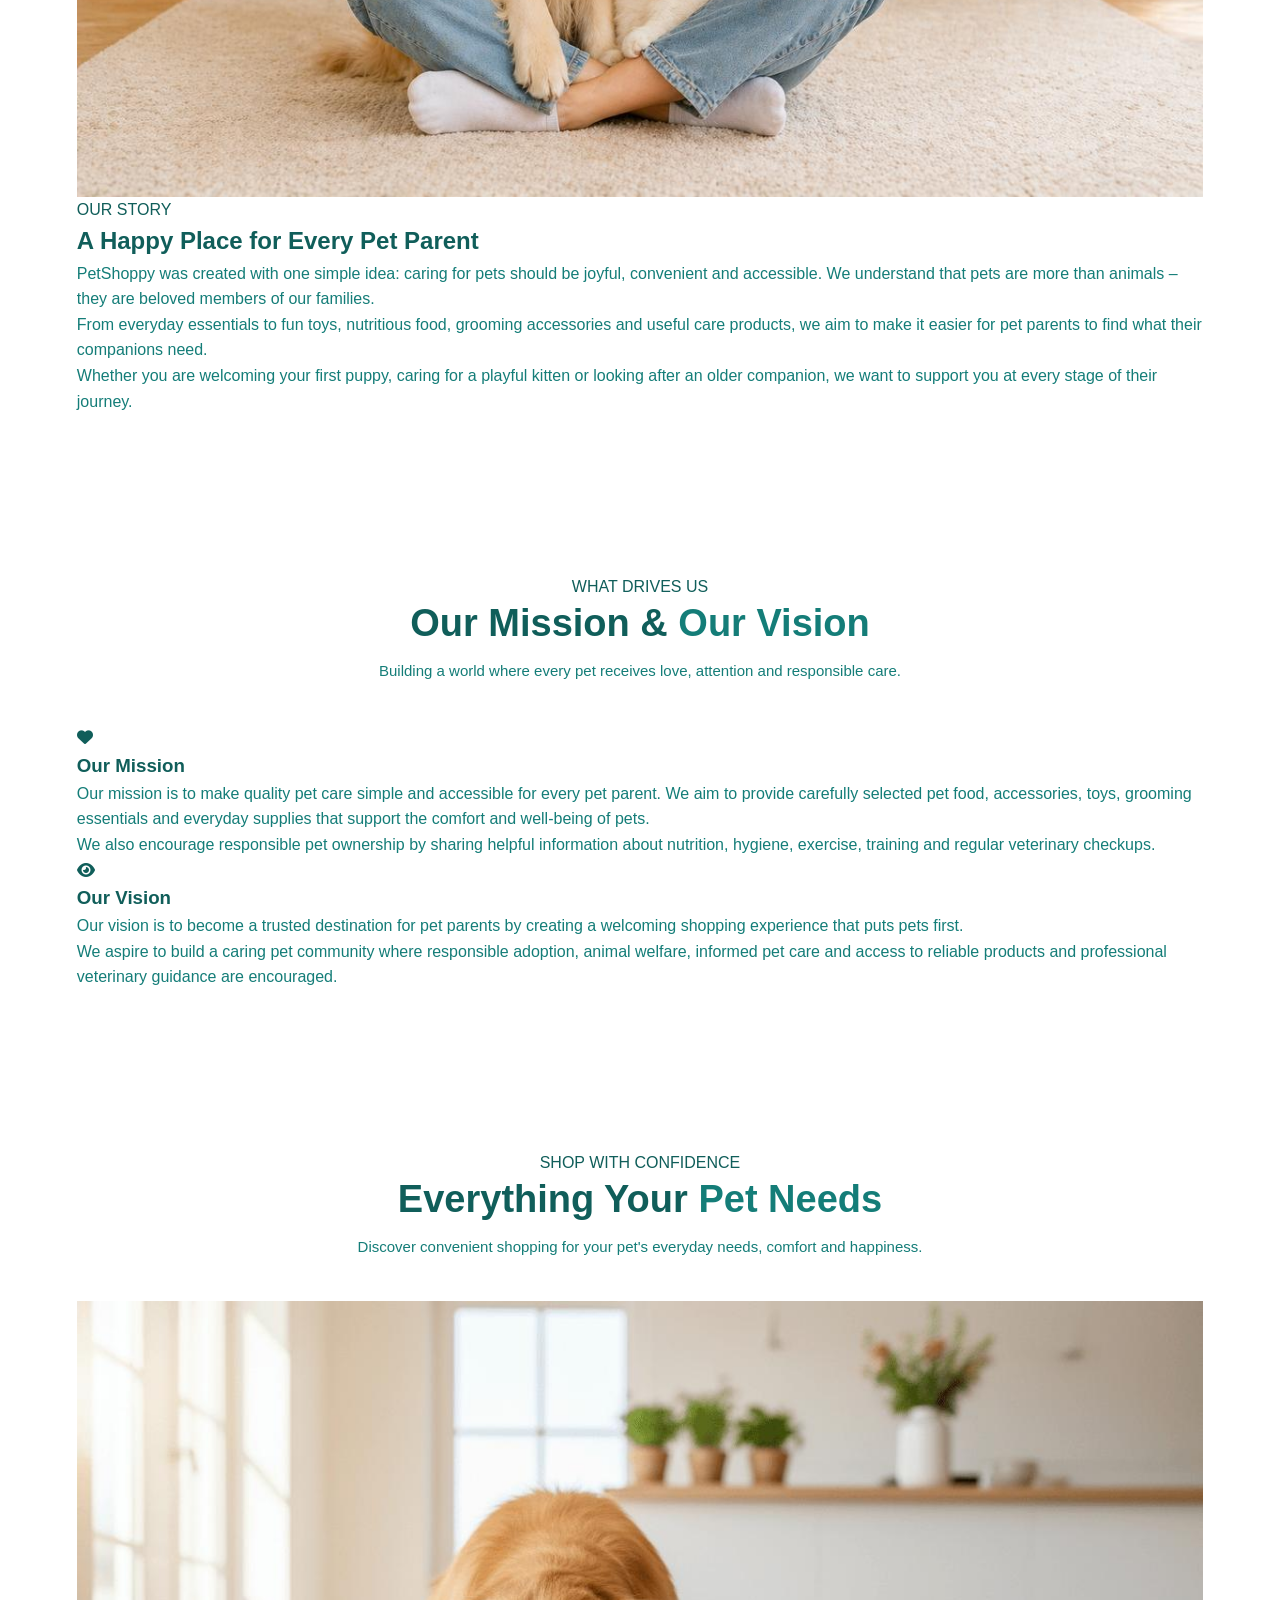
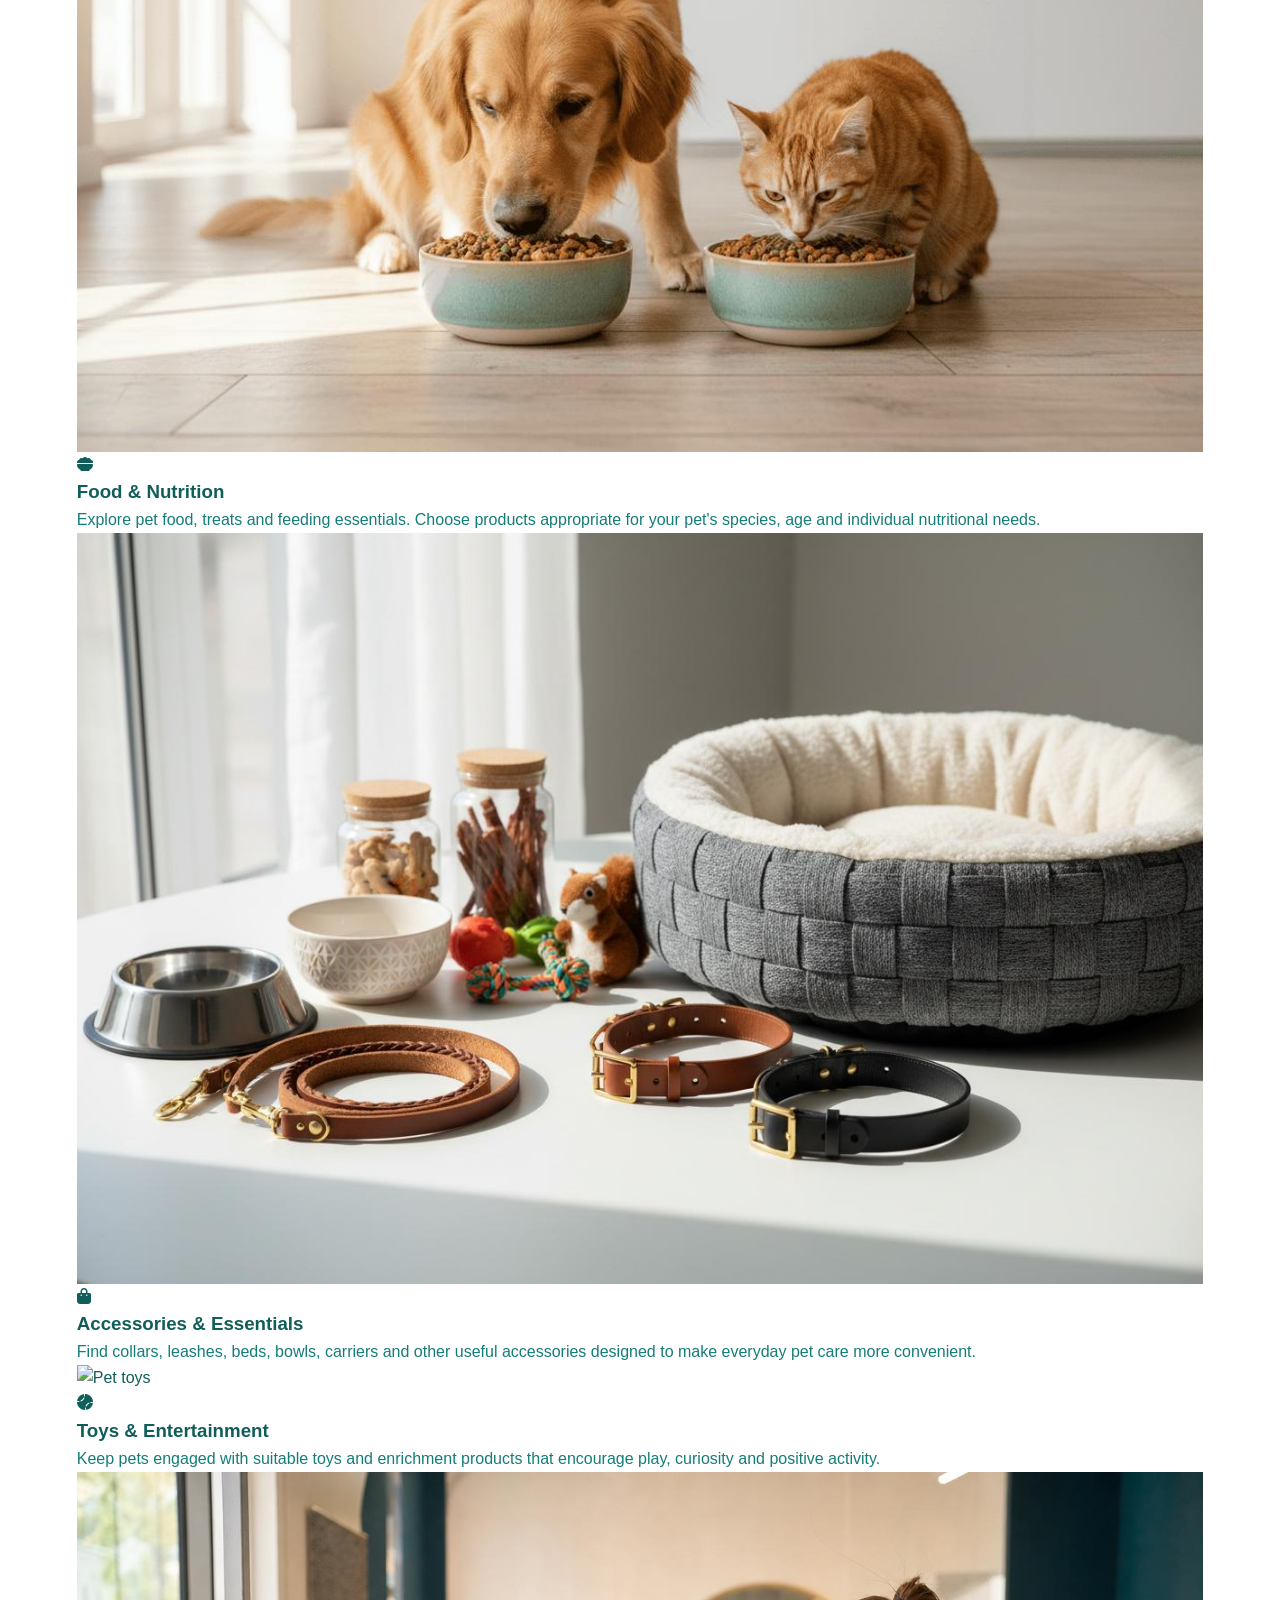
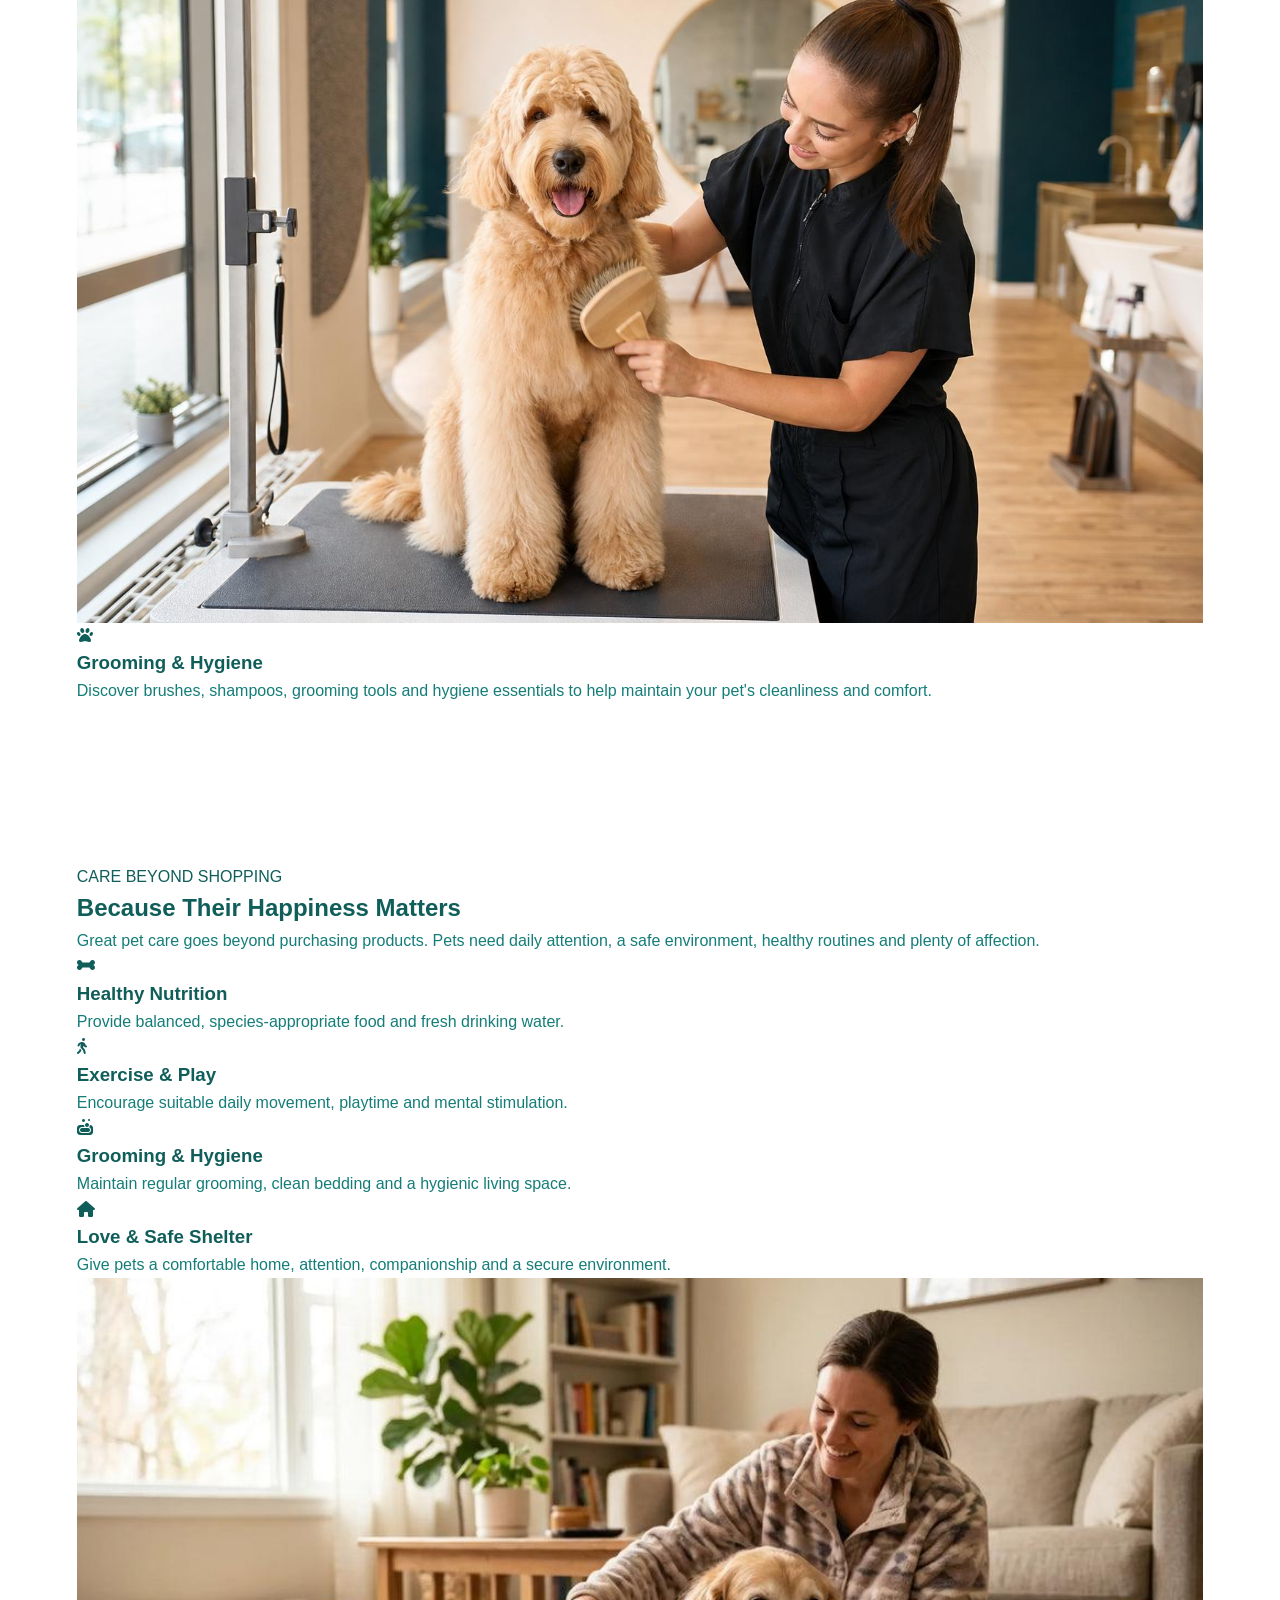
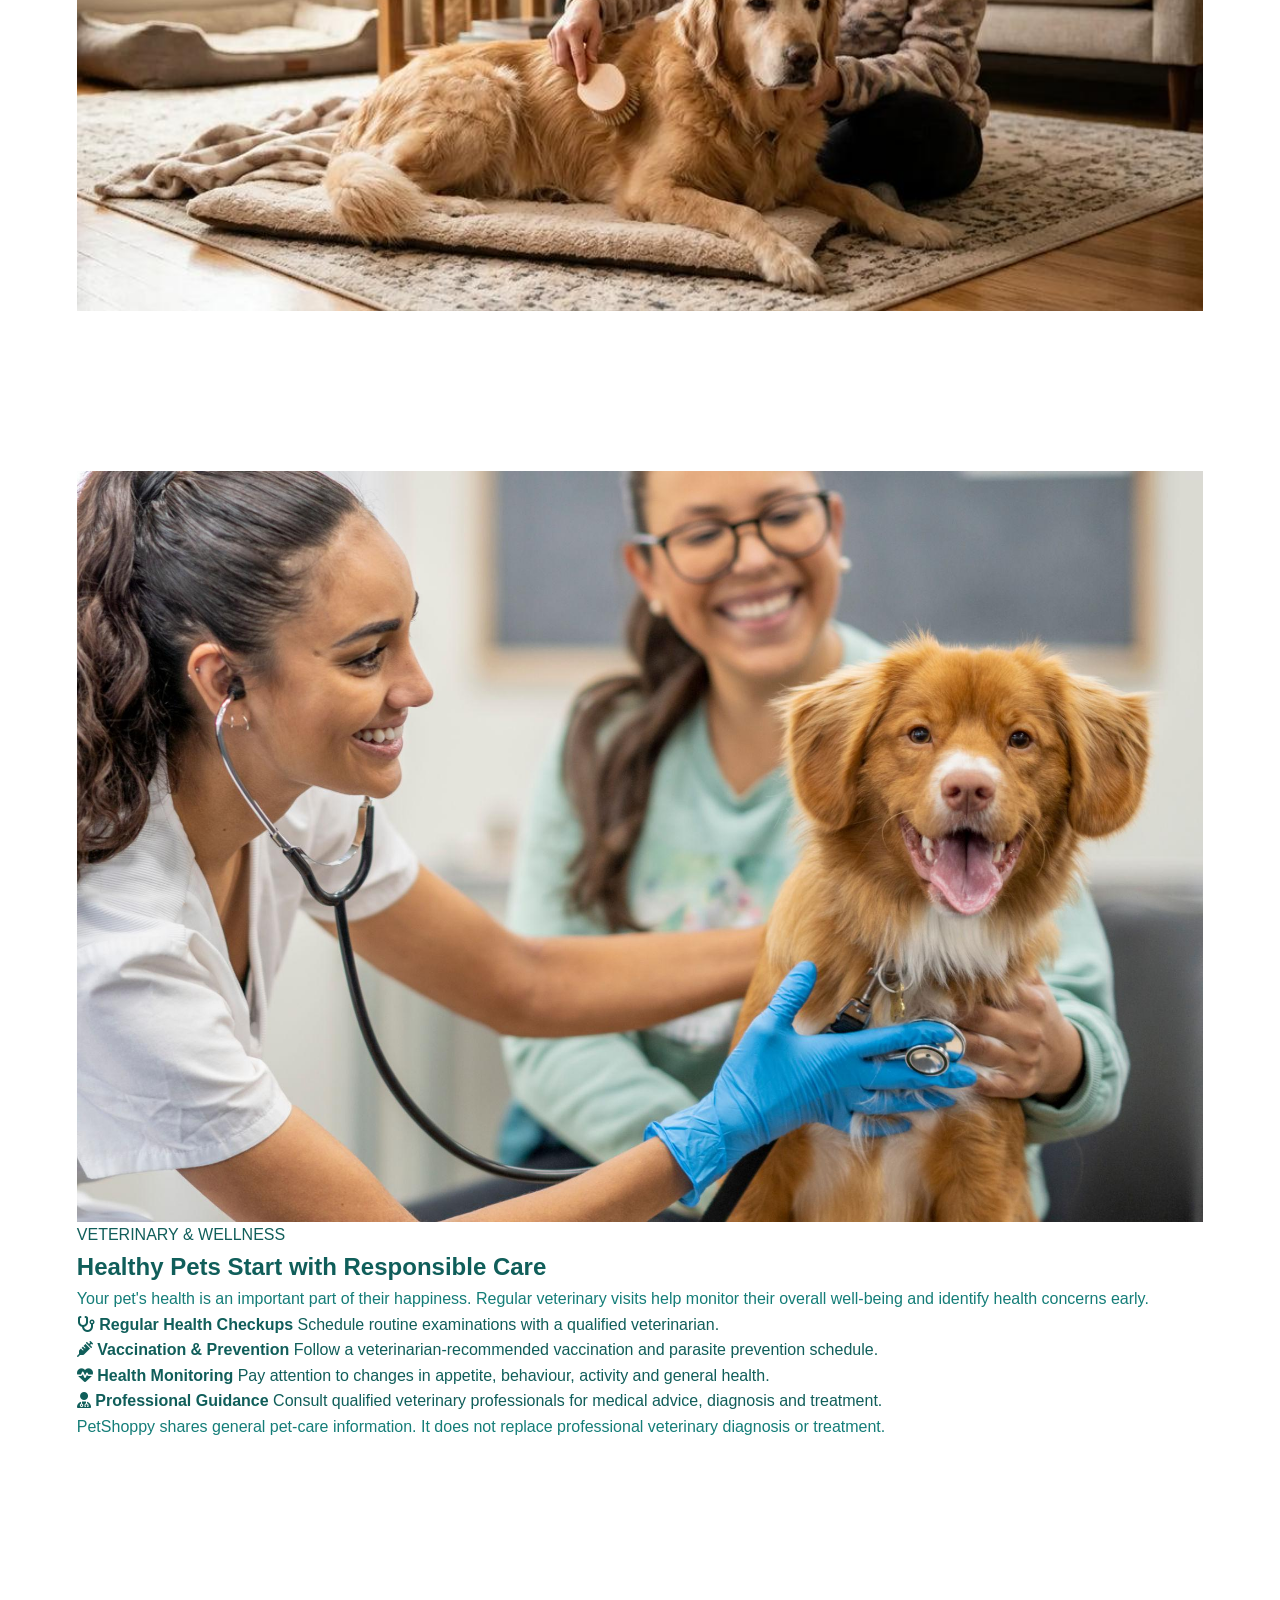
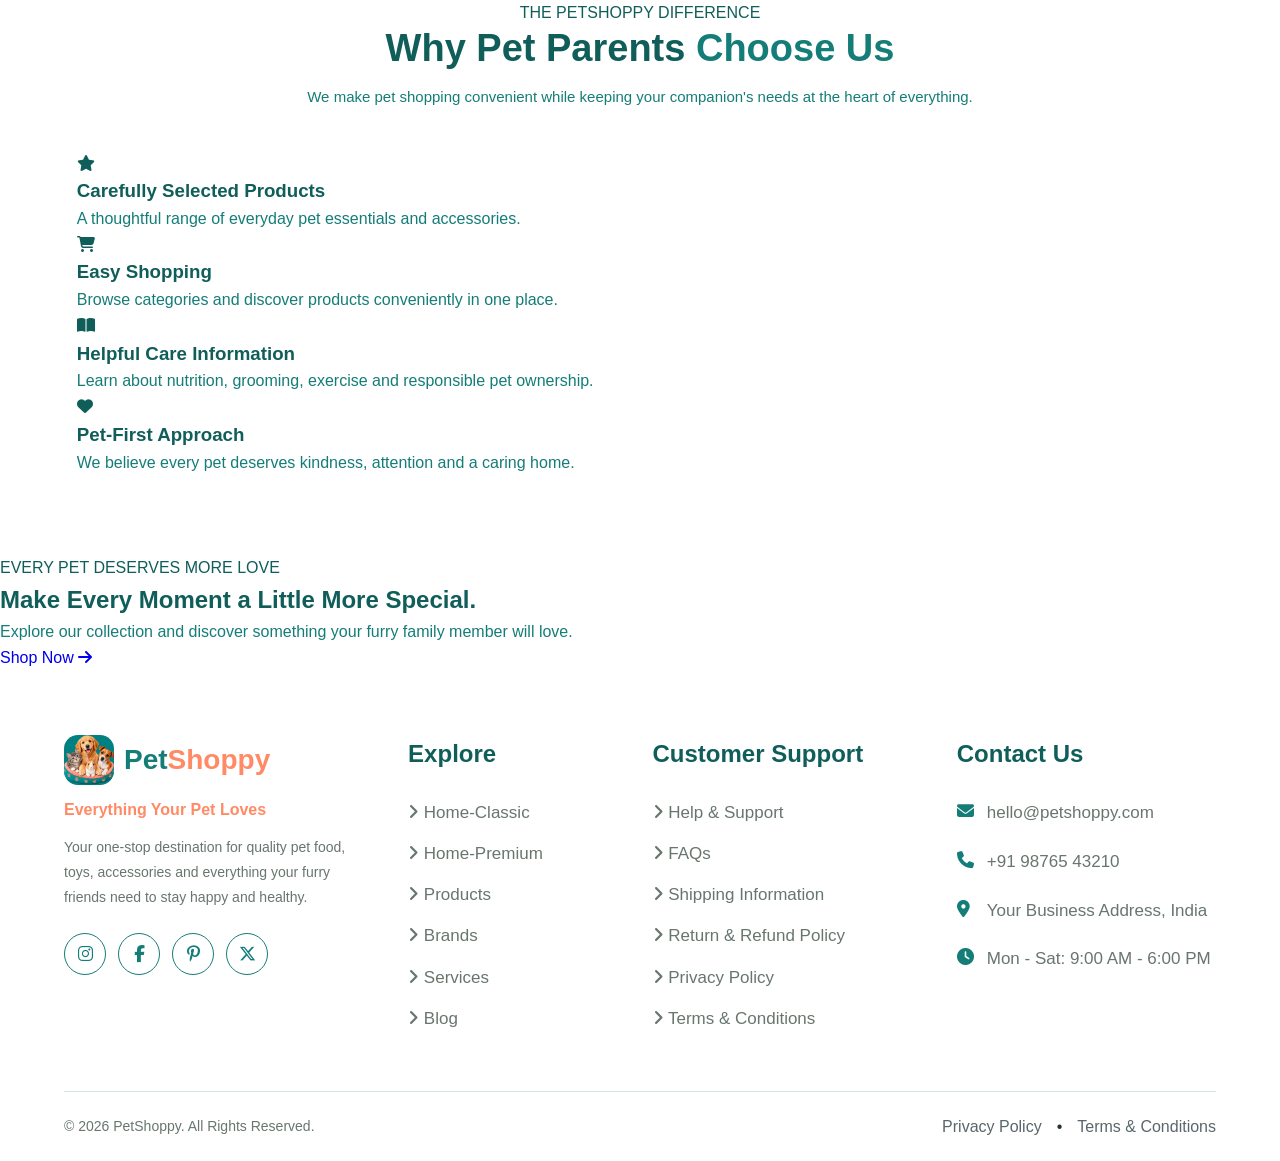
==== commit a35003be: "Update about.html" ====
--- a/about.html
+++ b/about.html
@@ -23,7 +23,7 @@
     <div class="header-container">
 
         <a href="index.html" class="logo">
-            <img src="Images/Logo Image1.png" alt="PetShoppy Logo">
+            <img src="Logo Image1.png" alt="PetShoppy Logo">
             <span class="logo-text">
                 Pet<span>Shoppy</span>
                 <small>Everything Your Pet Loves</small>
@@ -98,7 +98,7 @@
     </div>
 
     <div class="about-hero-image">
-        <img src="Images/about-pets.jpeg"
+        <img src="about-pets.jpeg"
              alt="Happy dog and cat together">
     </div>
 </section>
@@ -107,7 +107,7 @@
 <!-- Our Story -->
 <section class="about-story section-padding">
     <div class="story-image">
-        <img src="Images/pet-family.jpeg"
+        <img src="pet-family.jpeg"
              alt="Pet owner spending time with pets">
     </div>
 
@@ -216,7 +216,7 @@
     <div class="shopping-grid">
 
         <div class="shopping-card">
-            <img src="Images/pet-food.jpeg" alt="Pet food and nutrition">
+            <img src="pet-food.jpeg" alt="Pet food and nutrition">
 
             <div class="shopping-card-content">
                 <i class="fa-solid fa-bowl-food"></i>
@@ -230,7 +230,7 @@
         </div>
 
         <div class="shopping-card">
-            <img src="Images/pet-accessories.jpeg" alt="Pet accessories">
+            <img src="pet-accessories.jpeg" alt="Pet accessories">
 
             <div class="shopping-card-content">
                 <i class="fa-solid fa-bag-shopping"></i>
@@ -258,7 +258,7 @@
         </div>
 
         <div class="shopping-card">
-            <img src="Images/pet-grooming.jpeg" alt="Pet grooming">
+            <img src="pet-grooming.jpeg" alt="Pet grooming">
 
             <div class="shopping-card-content">
                 <i class="fa-solid fa-paw"></i>
@@ -339,7 +339,7 @@
     </div>
 
     <div class="pet-care-image">
-        <img src="Images/pet-care-family.jpeg"
+        <img src="pet-care-family.jpeg"
              alt="Owner caring for a happy pet">
     </div>
 
@@ -350,7 +350,7 @@
 <section class="veterinary-section section-padding">
 
     <div class="veterinary-image">
-        <img src="Images/veterinary-care.jpeg"
+        <img src="veterinary-care.jpeg"
              alt="Veterinarian examining a pet">
     </div>
 
@@ -498,7 +498,7 @@
         <div class="footer-column footer-brand">
 
             <a href="index.html" class="logo">
-      <img src="Images/Logo Image1.png" alt="PetShoppy Logo">
+      <img src="Logo Image1.png" alt="PetShoppy Logo">
 
       <span class="footer-logo-text">
             Pet<span>Shoppy</span>
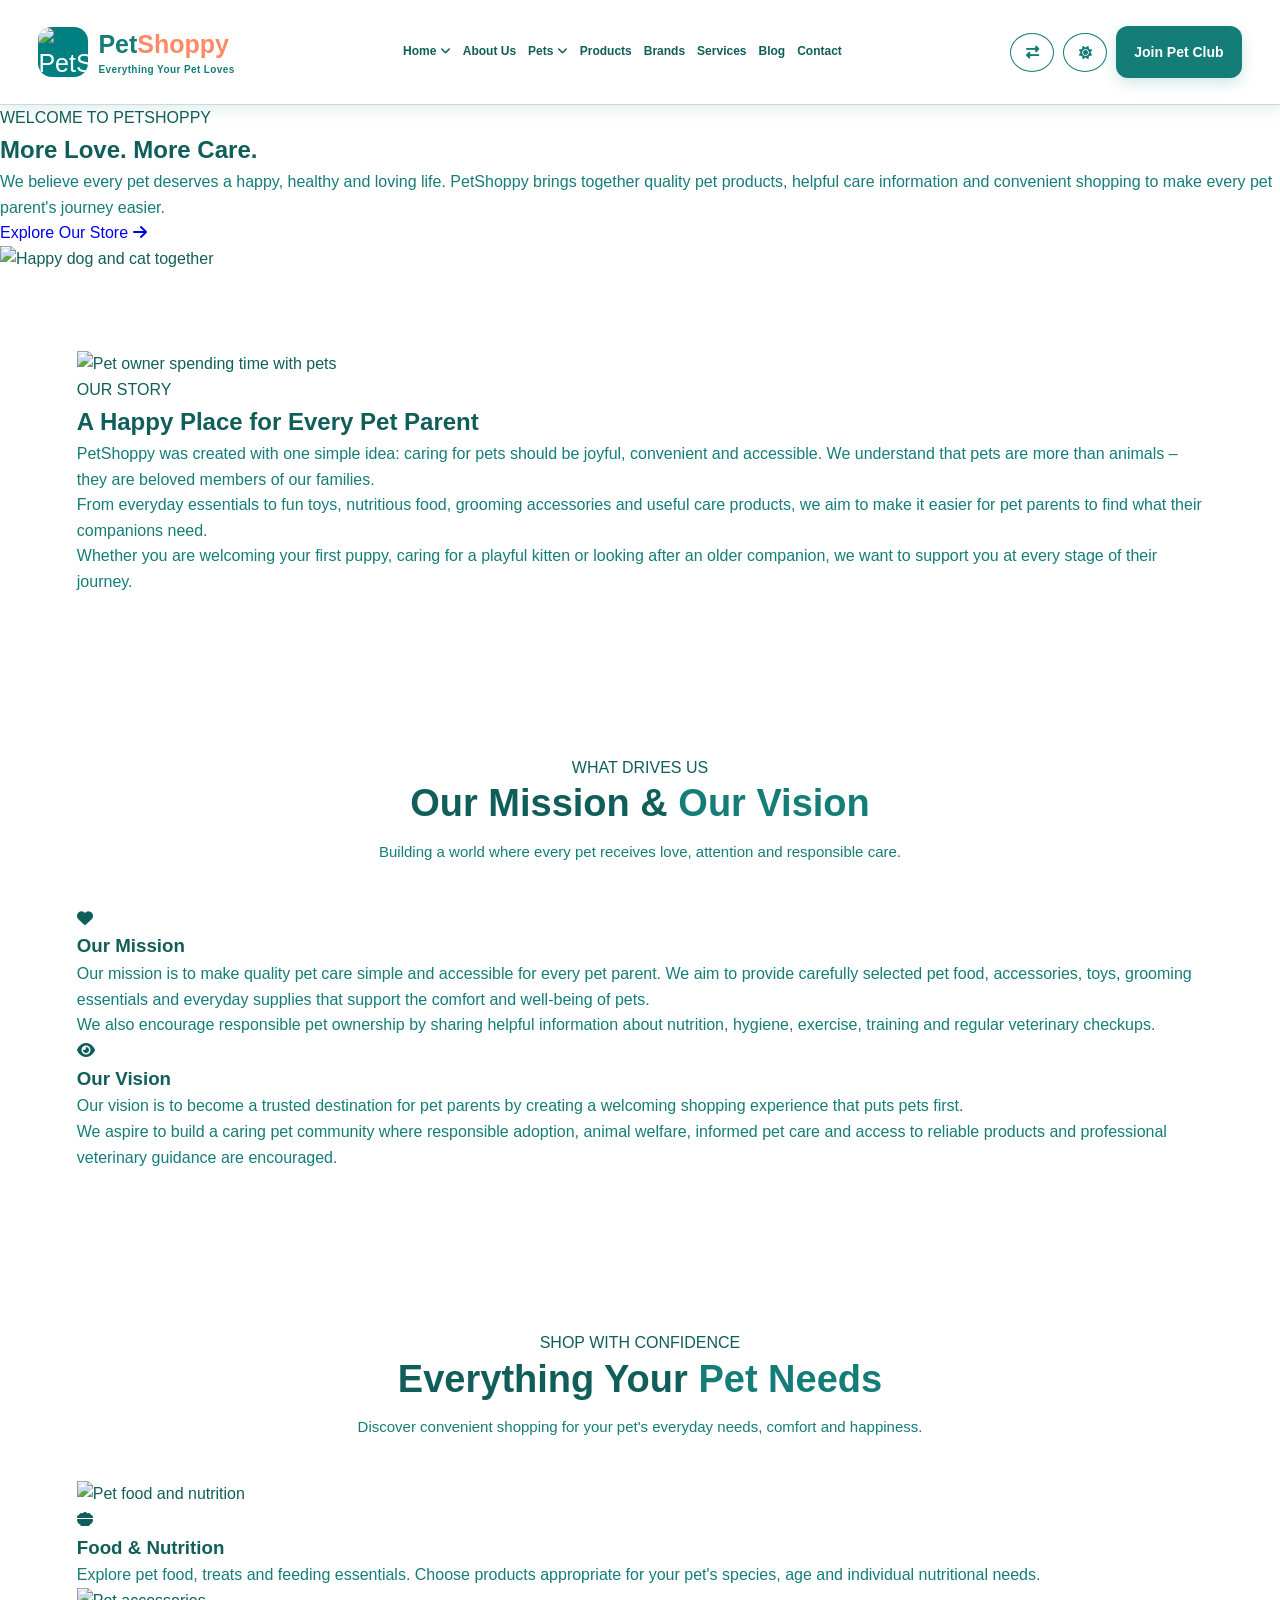
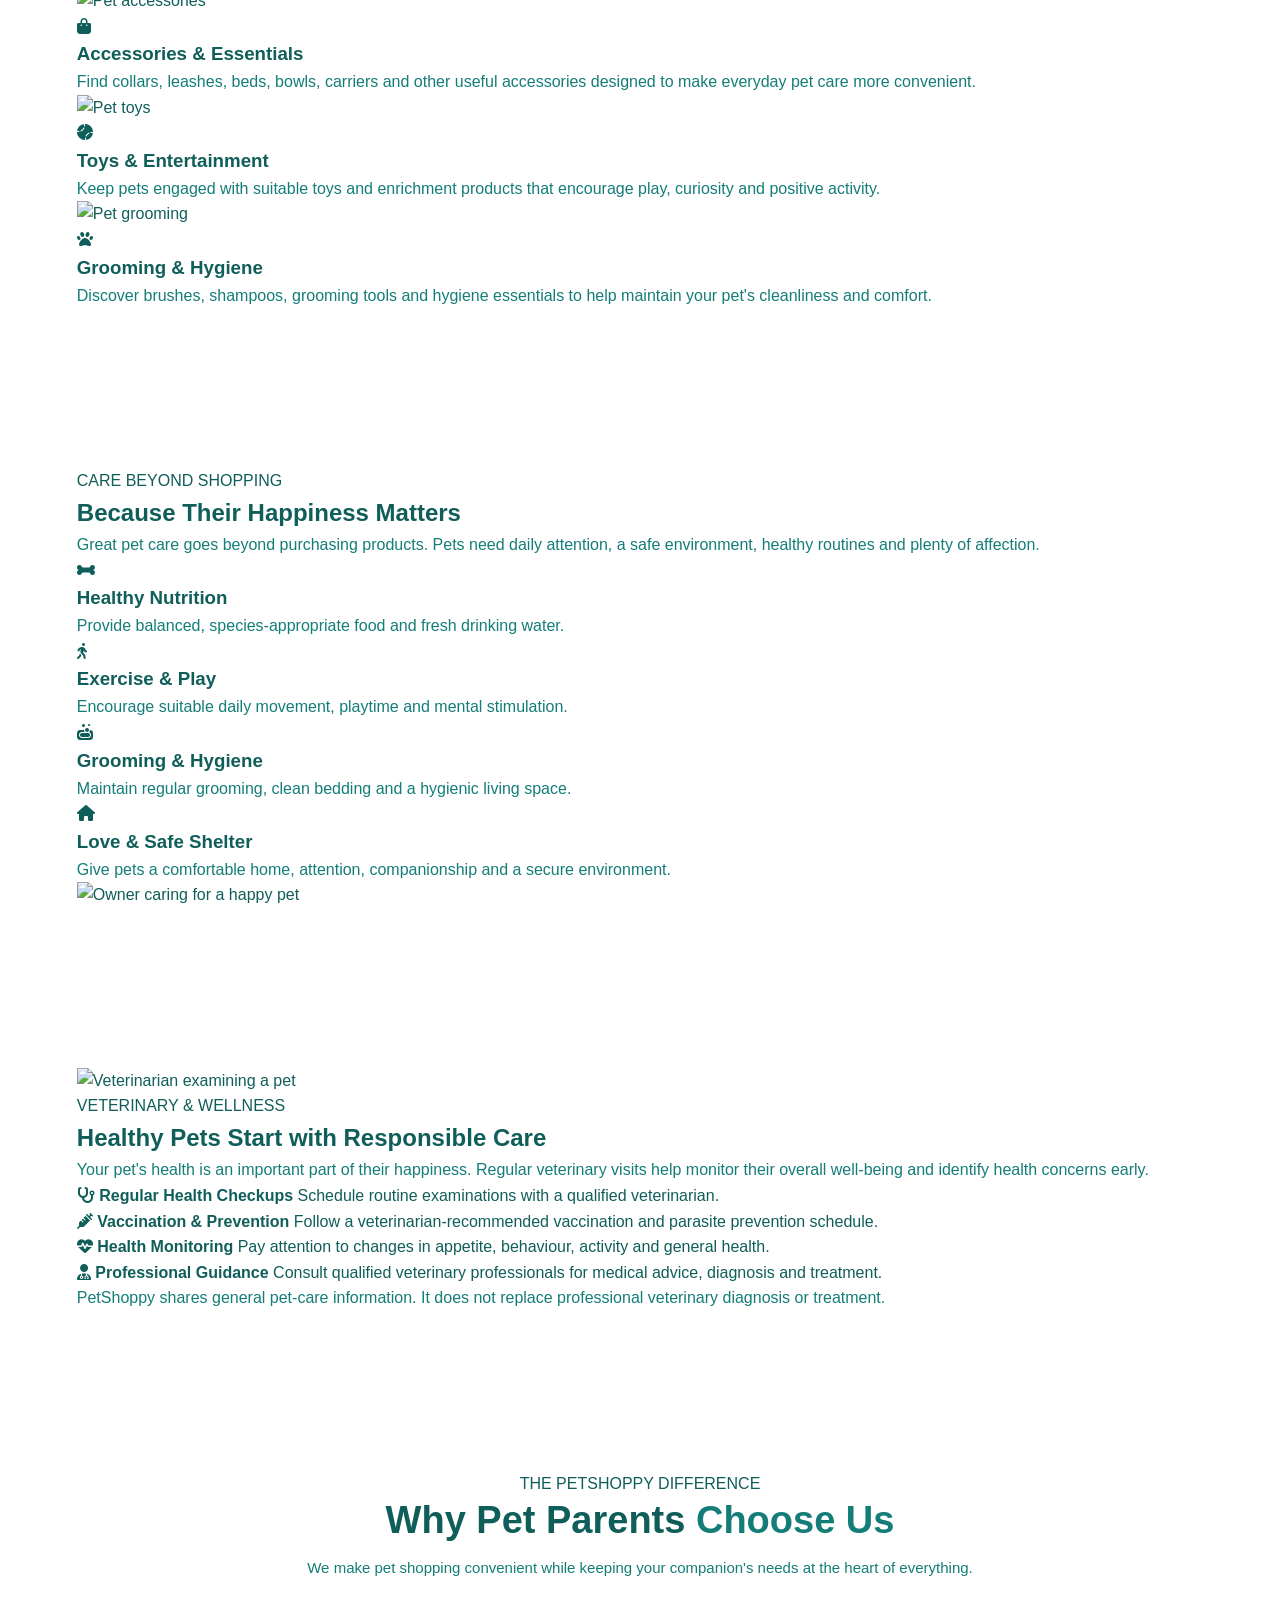
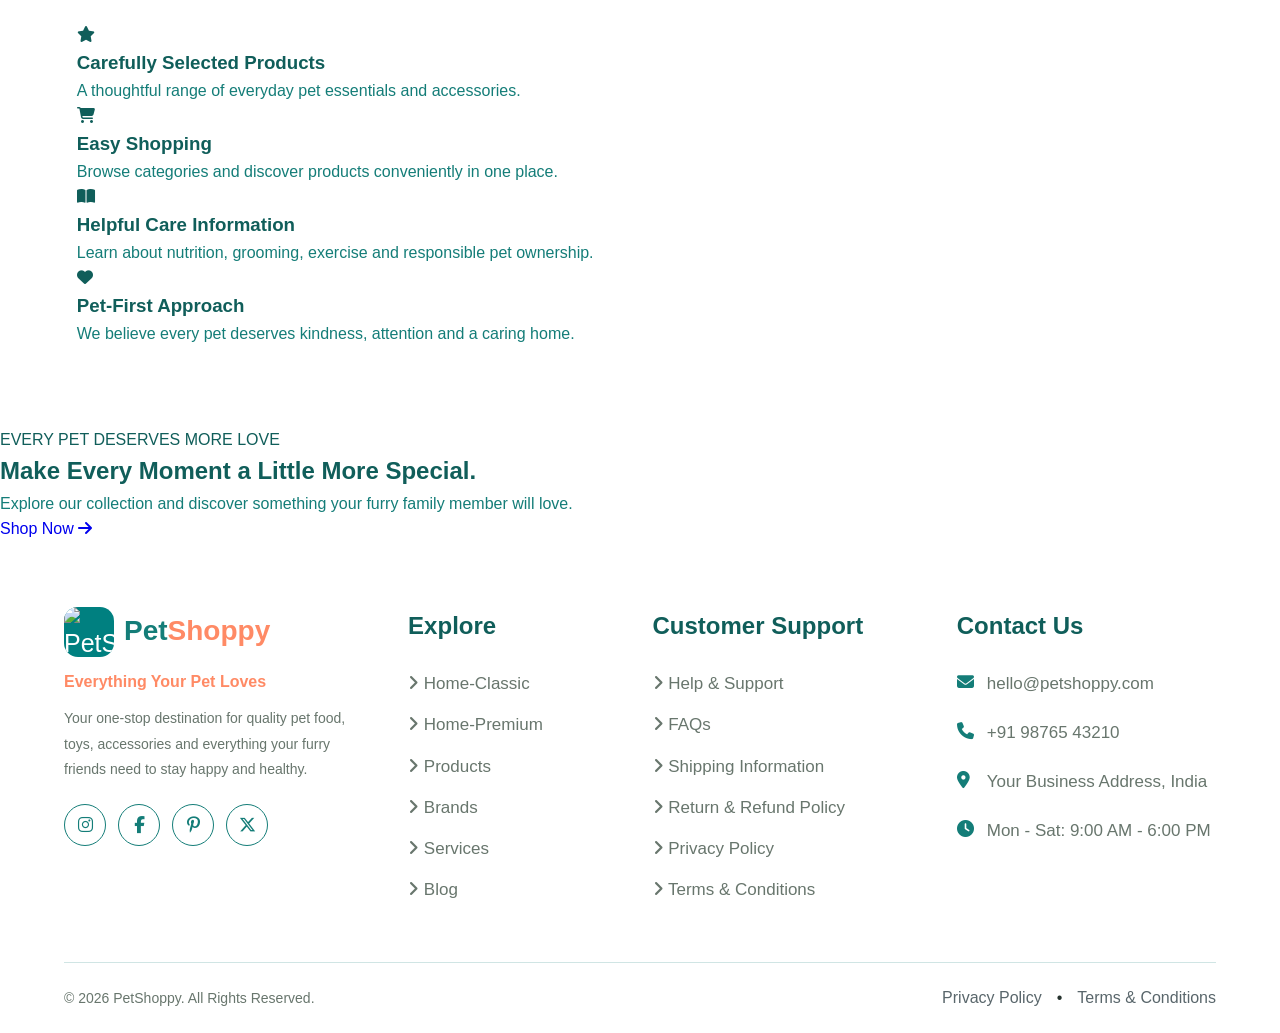
==== commit ec125e1b: "Add files via upload" ====
--- a/about.html
+++ b/about.html
@@ -9,6 +9,7 @@
 
     <link rel="stylesheet" href="style.css">
     <link rel="stylesheet" href="About.css">
+    <link rel="icon" type="image/png" sizes="64x64" href="Images/Logo Image1.png">
 
     <link rel="stylesheet"
         href="https://cdnjs.cloudflare.com/ajax/libs/font-awesome/6.5.2/css/all.min.css">
@@ -23,7 +24,7 @@
     <div class="header-container">
 
         <a href="index.html" class="logo">
-            <img src="Logo Image1.png" alt="PetShoppy Logo">
+            <img src="Images/Logo Image1.png" alt="PetShoppy Logo">
             <span class="logo-text">
                 Pet<span>Shoppy</span>
                 <small>Everything Your Pet Loves</small>
@@ -98,7 +99,7 @@
     </div>
 
     <div class="about-hero-image">
-        <img src="about-pets.jpeg"
+        <img src="Images/about-pets.jpeg"
              alt="Happy dog and cat together">
     </div>
 </section>
@@ -107,7 +108,7 @@
 <!-- Our Story -->
 <section class="about-story section-padding">
     <div class="story-image">
-        <img src="pet-family.jpeg"
+        <img src="Images/pet-family.jpeg"
              alt="Pet owner spending time with pets">
     </div>
 
@@ -216,7 +217,7 @@
     <div class="shopping-grid">
 
         <div class="shopping-card">
-            <img src="pet-food.jpeg" alt="Pet food and nutrition">
+            <img src="Images/pet-food.jpeg" alt="Pet food and nutrition">
 
             <div class="shopping-card-content">
                 <i class="fa-solid fa-bowl-food"></i>
@@ -230,7 +231,7 @@
         </div>
 
         <div class="shopping-card">
-            <img src="pet-accessories.jpeg" alt="Pet accessories">
+            <img src="Images/pet-accessories.jpeg" alt="Pet accessories">
 
             <div class="shopping-card-content">
                 <i class="fa-solid fa-bag-shopping"></i>
@@ -258,7 +259,7 @@
         </div>
 
         <div class="shopping-card">
-            <img src="pet-grooming.jpeg" alt="Pet grooming">
+            <img src="Images/pet-grooming.jpeg" alt="Pet grooming">
 
             <div class="shopping-card-content">
                 <i class="fa-solid fa-paw"></i>
@@ -339,7 +340,7 @@
     </div>
 
     <div class="pet-care-image">
-        <img src="pet-care-family.jpeg"
+        <img src="Images/pet-care-family.jpeg"
              alt="Owner caring for a happy pet">
     </div>
 
@@ -350,7 +351,7 @@
 <section class="veterinary-section section-padding">
 
     <div class="veterinary-image">
-        <img src="veterinary-care.jpeg"
+        <img src="Images/veterinary-care.jpeg"
              alt="Veterinarian examining a pet">
     </div>
 
@@ -498,7 +499,7 @@
         <div class="footer-column footer-brand">
 
             <a href="index.html" class="logo">
-      <img src="Logo Image1.png" alt="PetShoppy Logo">
+      <img src="Images/Logo Image1.png" alt="PetShoppy Logo">
 
       <span class="footer-logo-text">
             Pet<span>Shoppy</span>
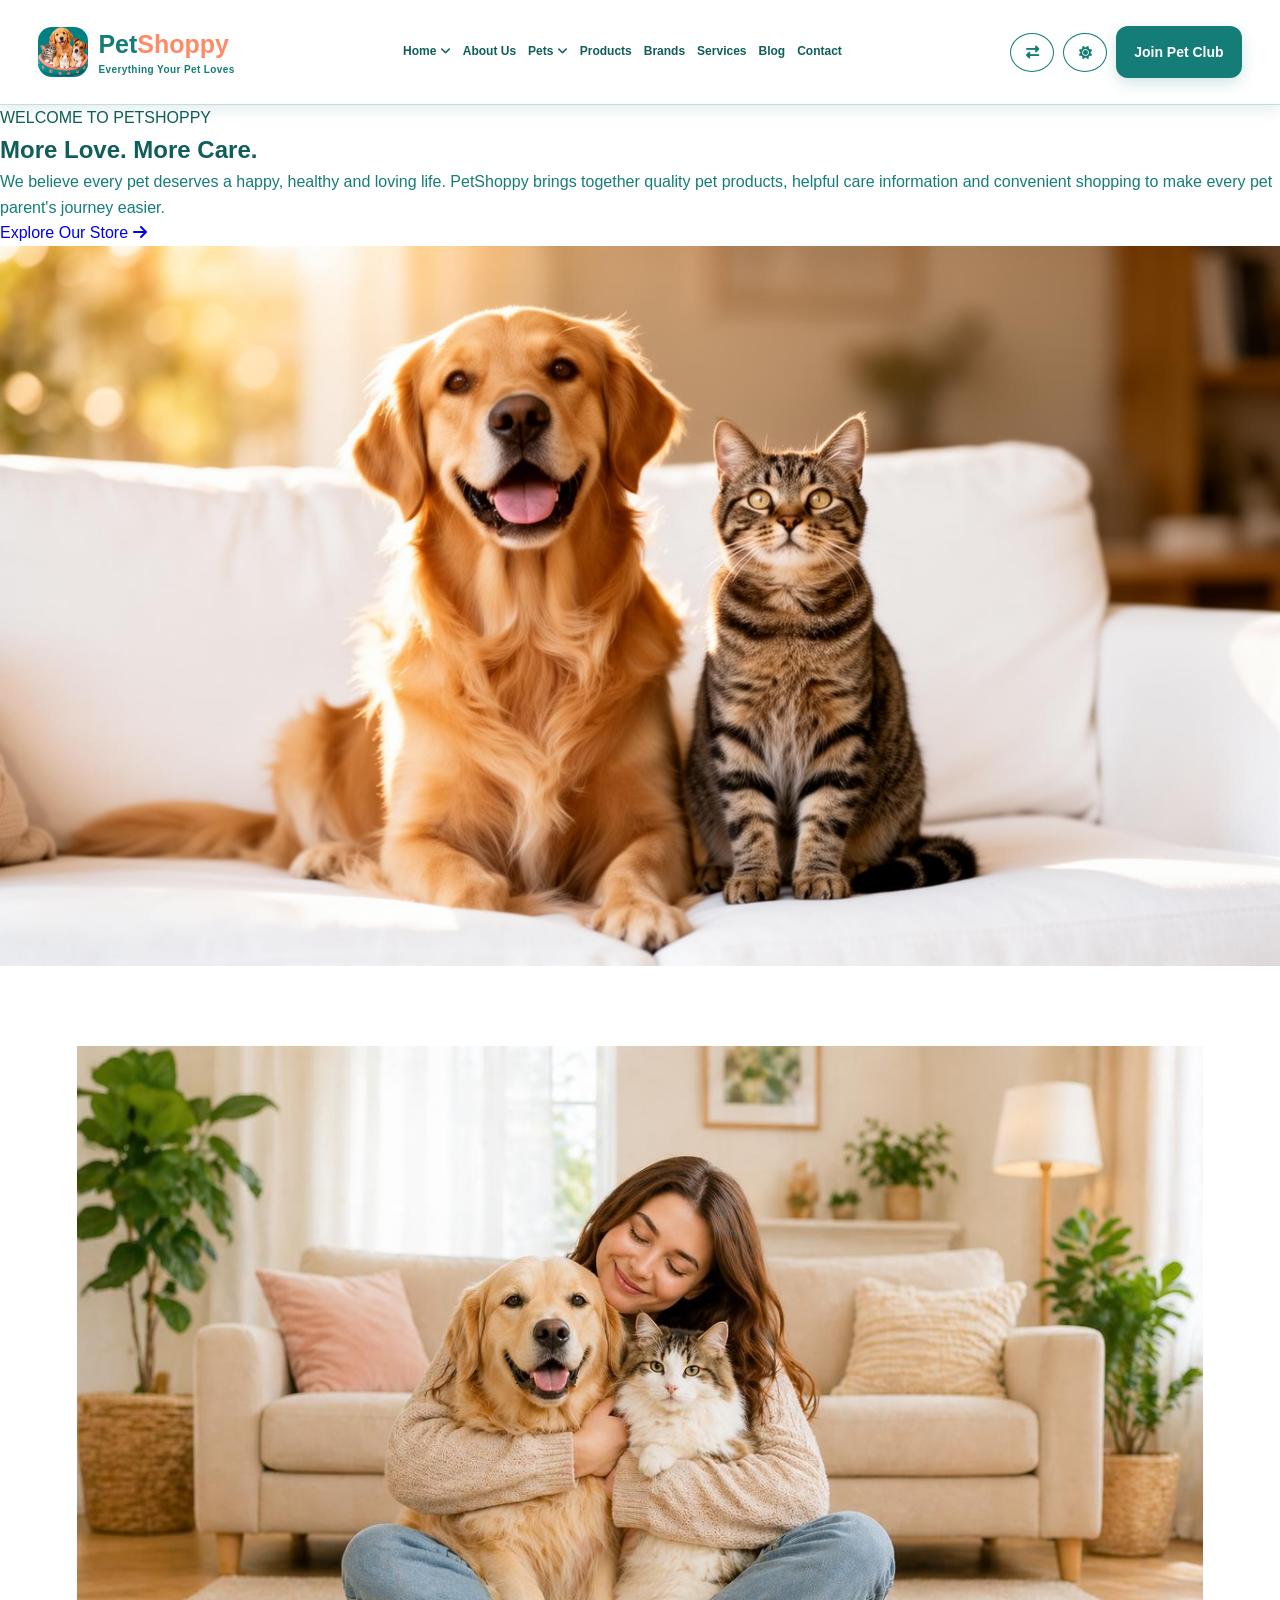
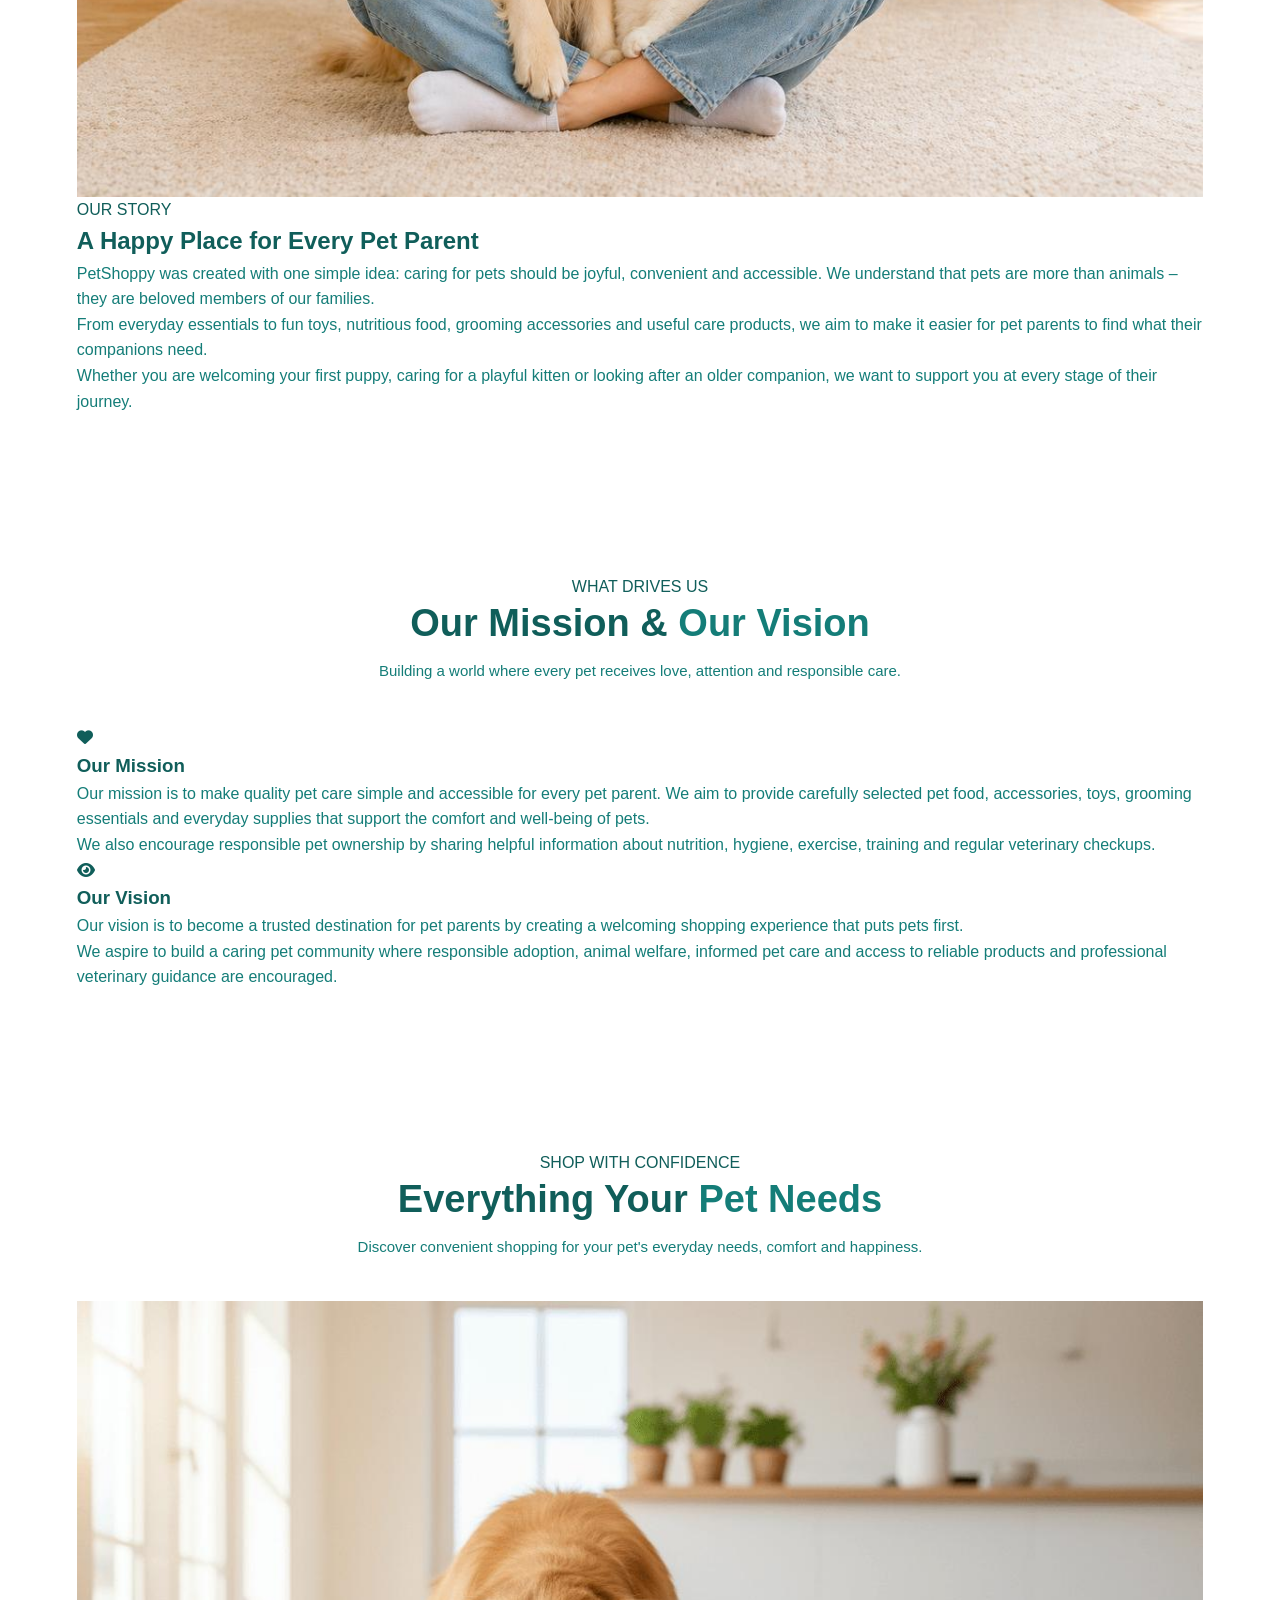
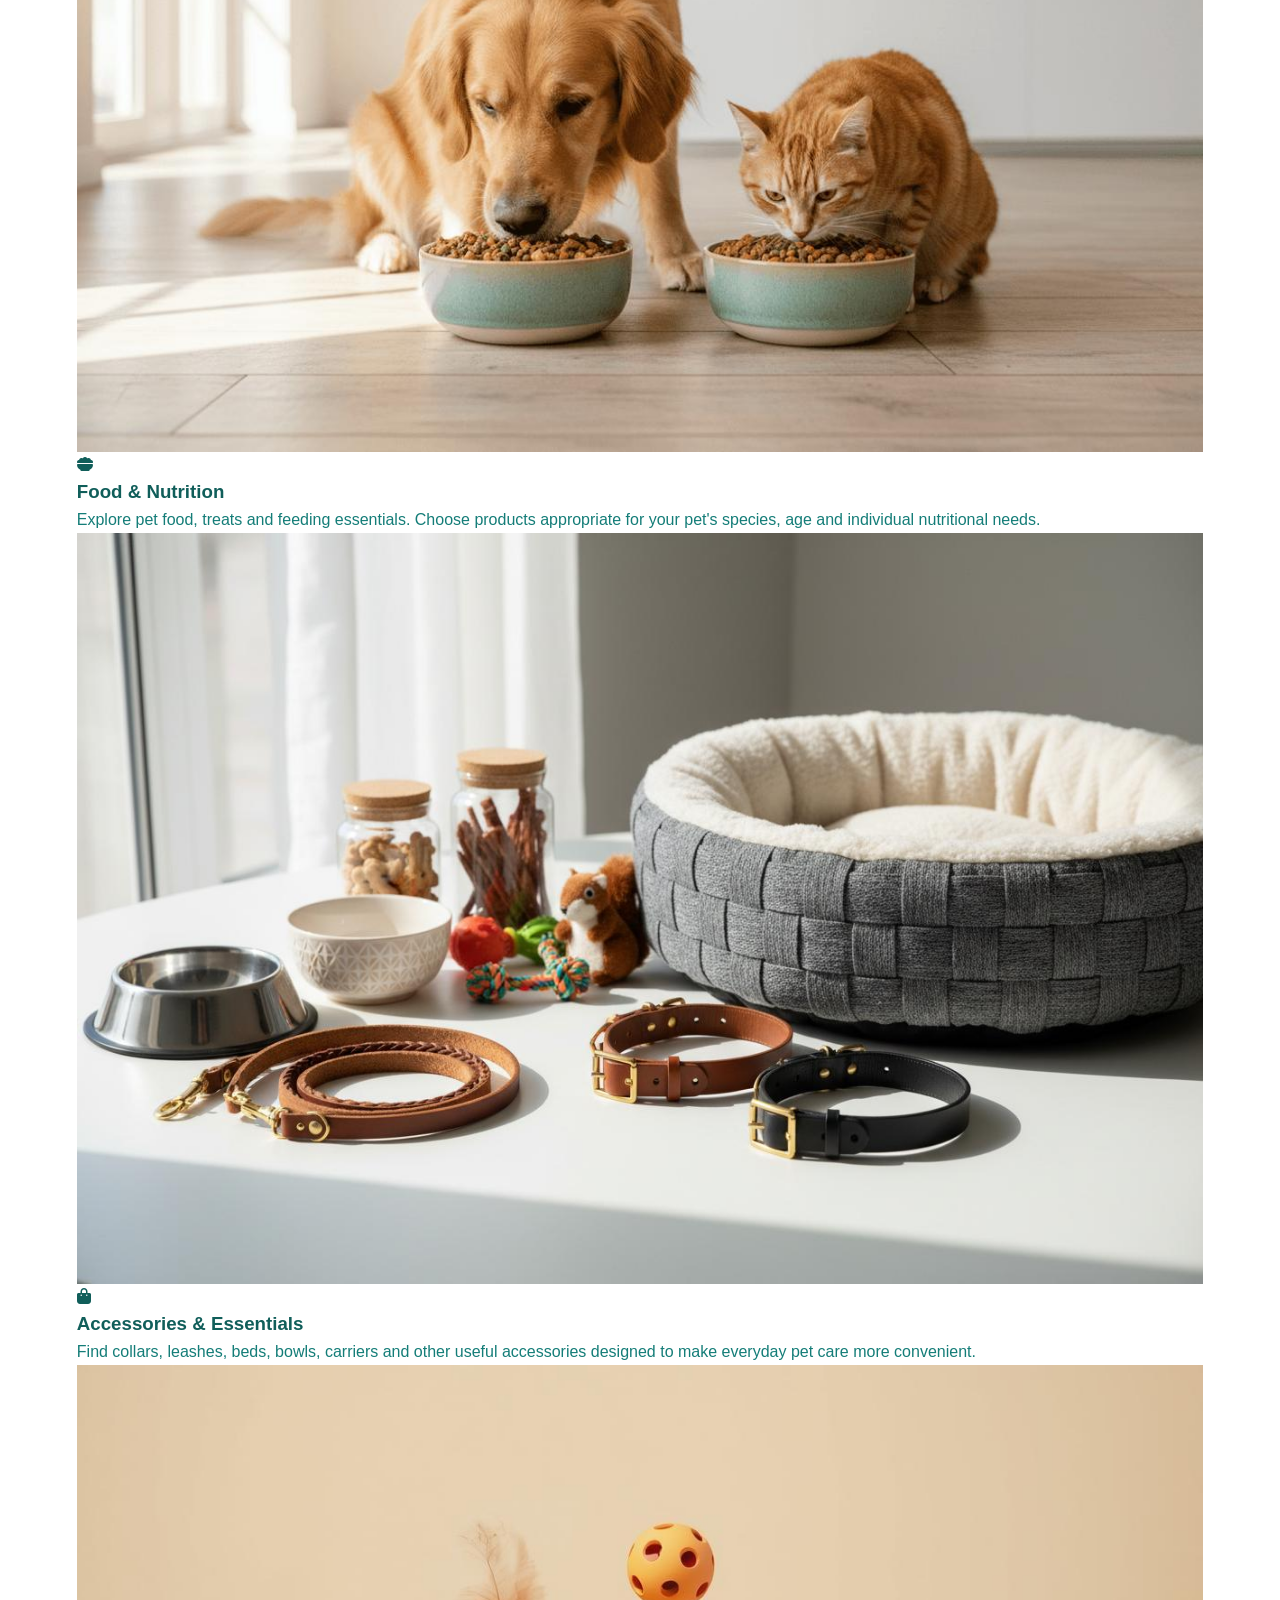
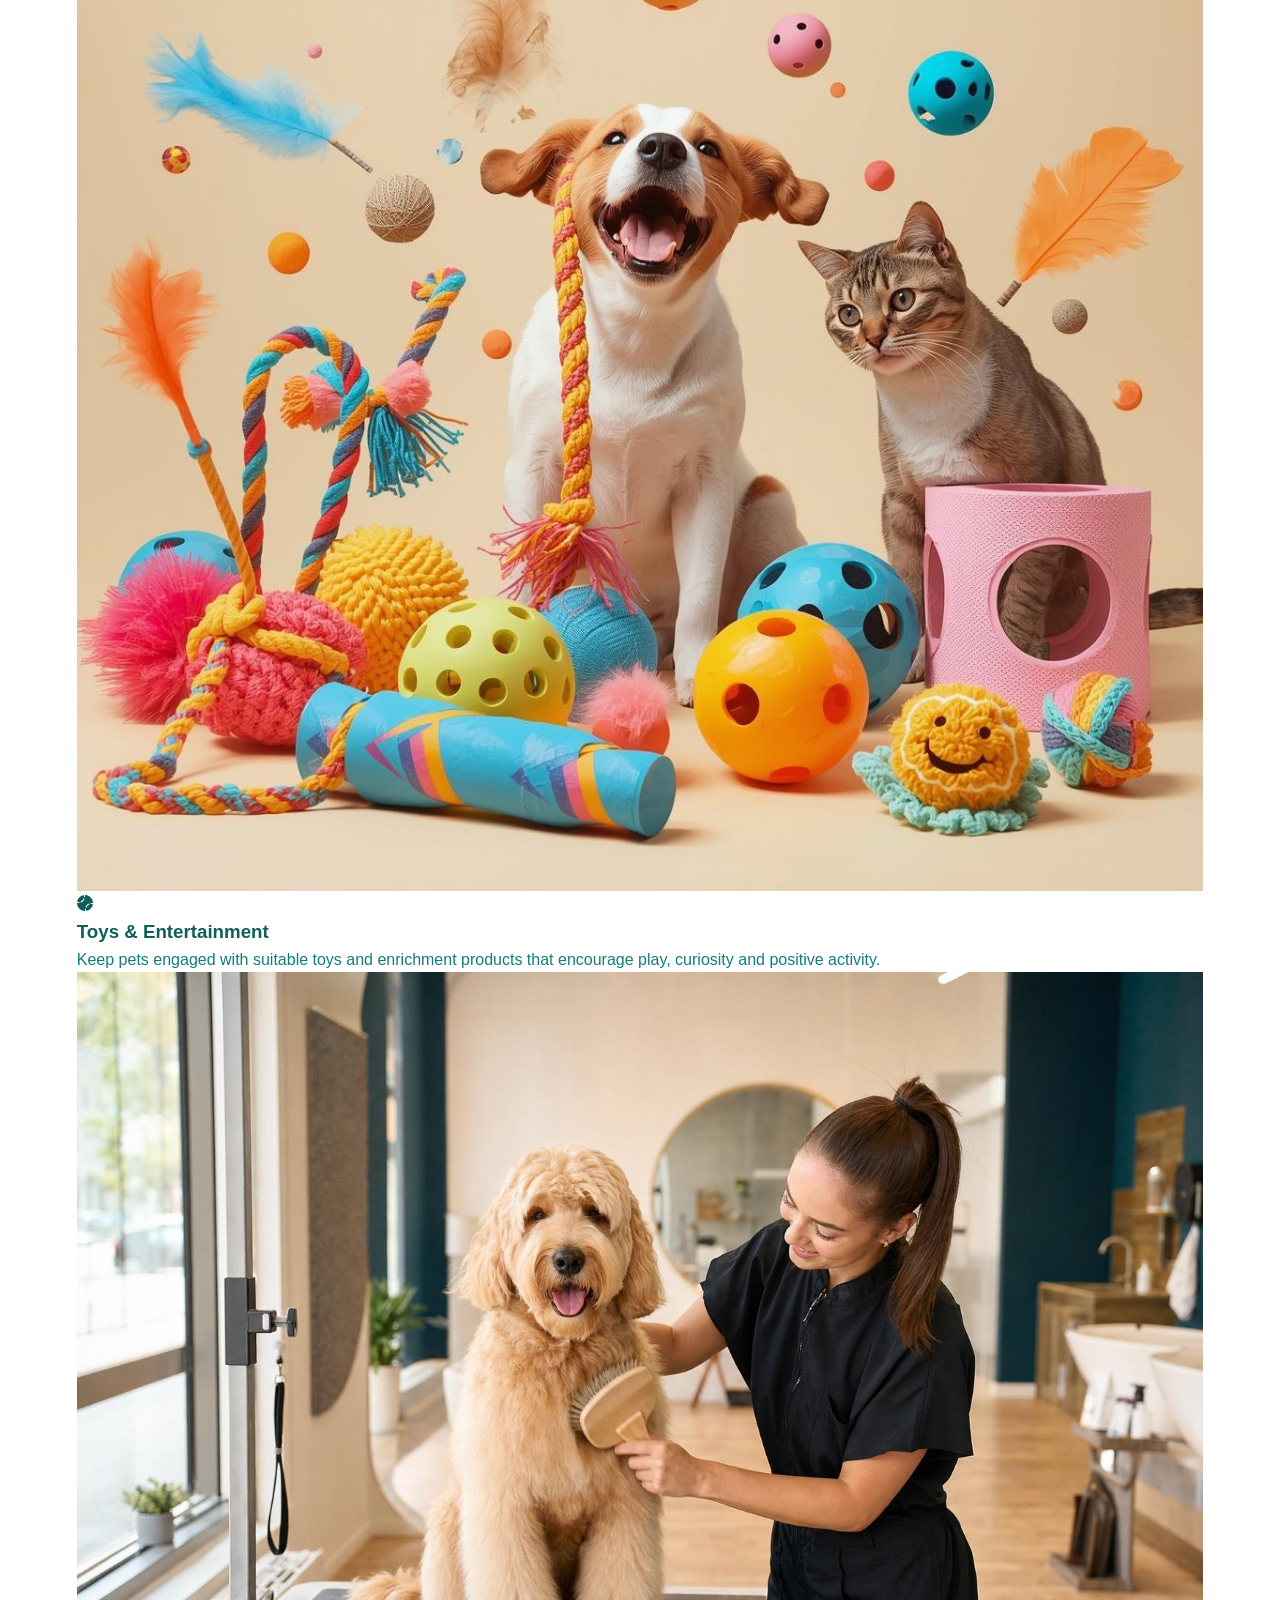
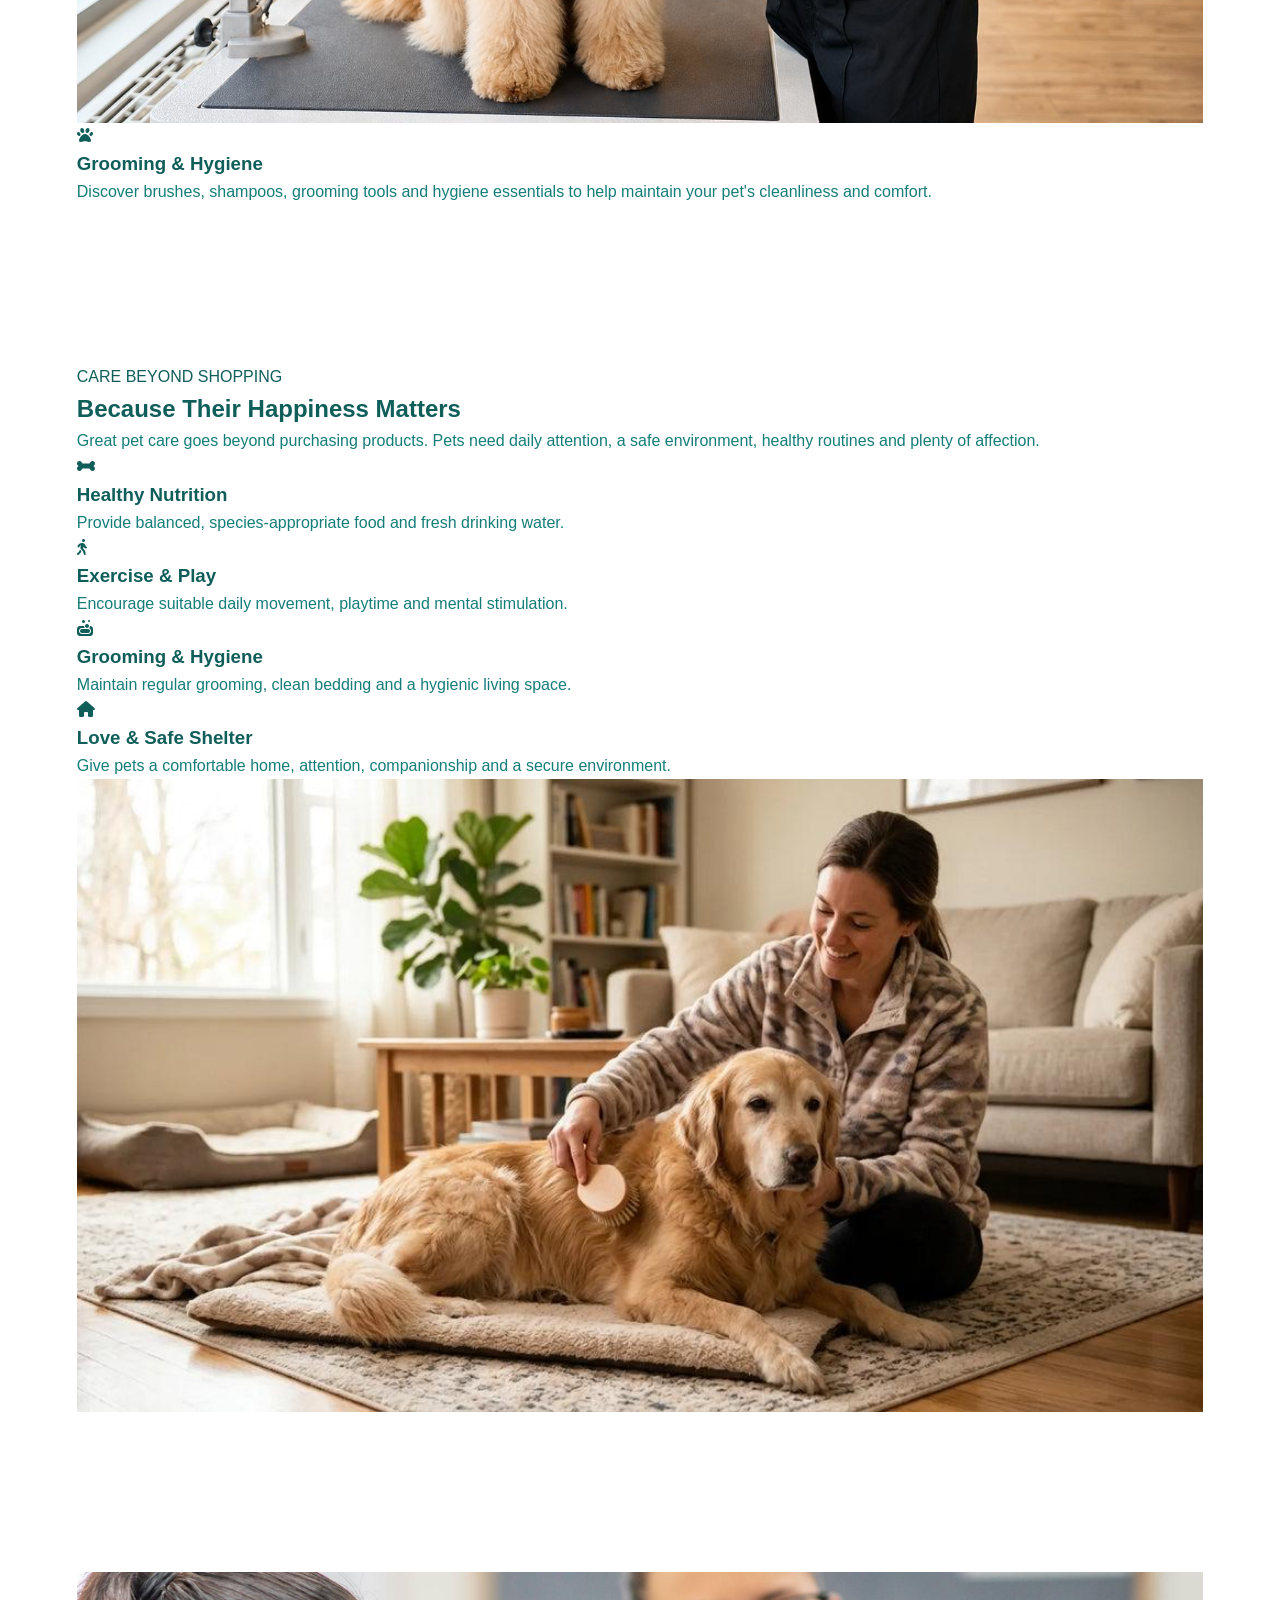
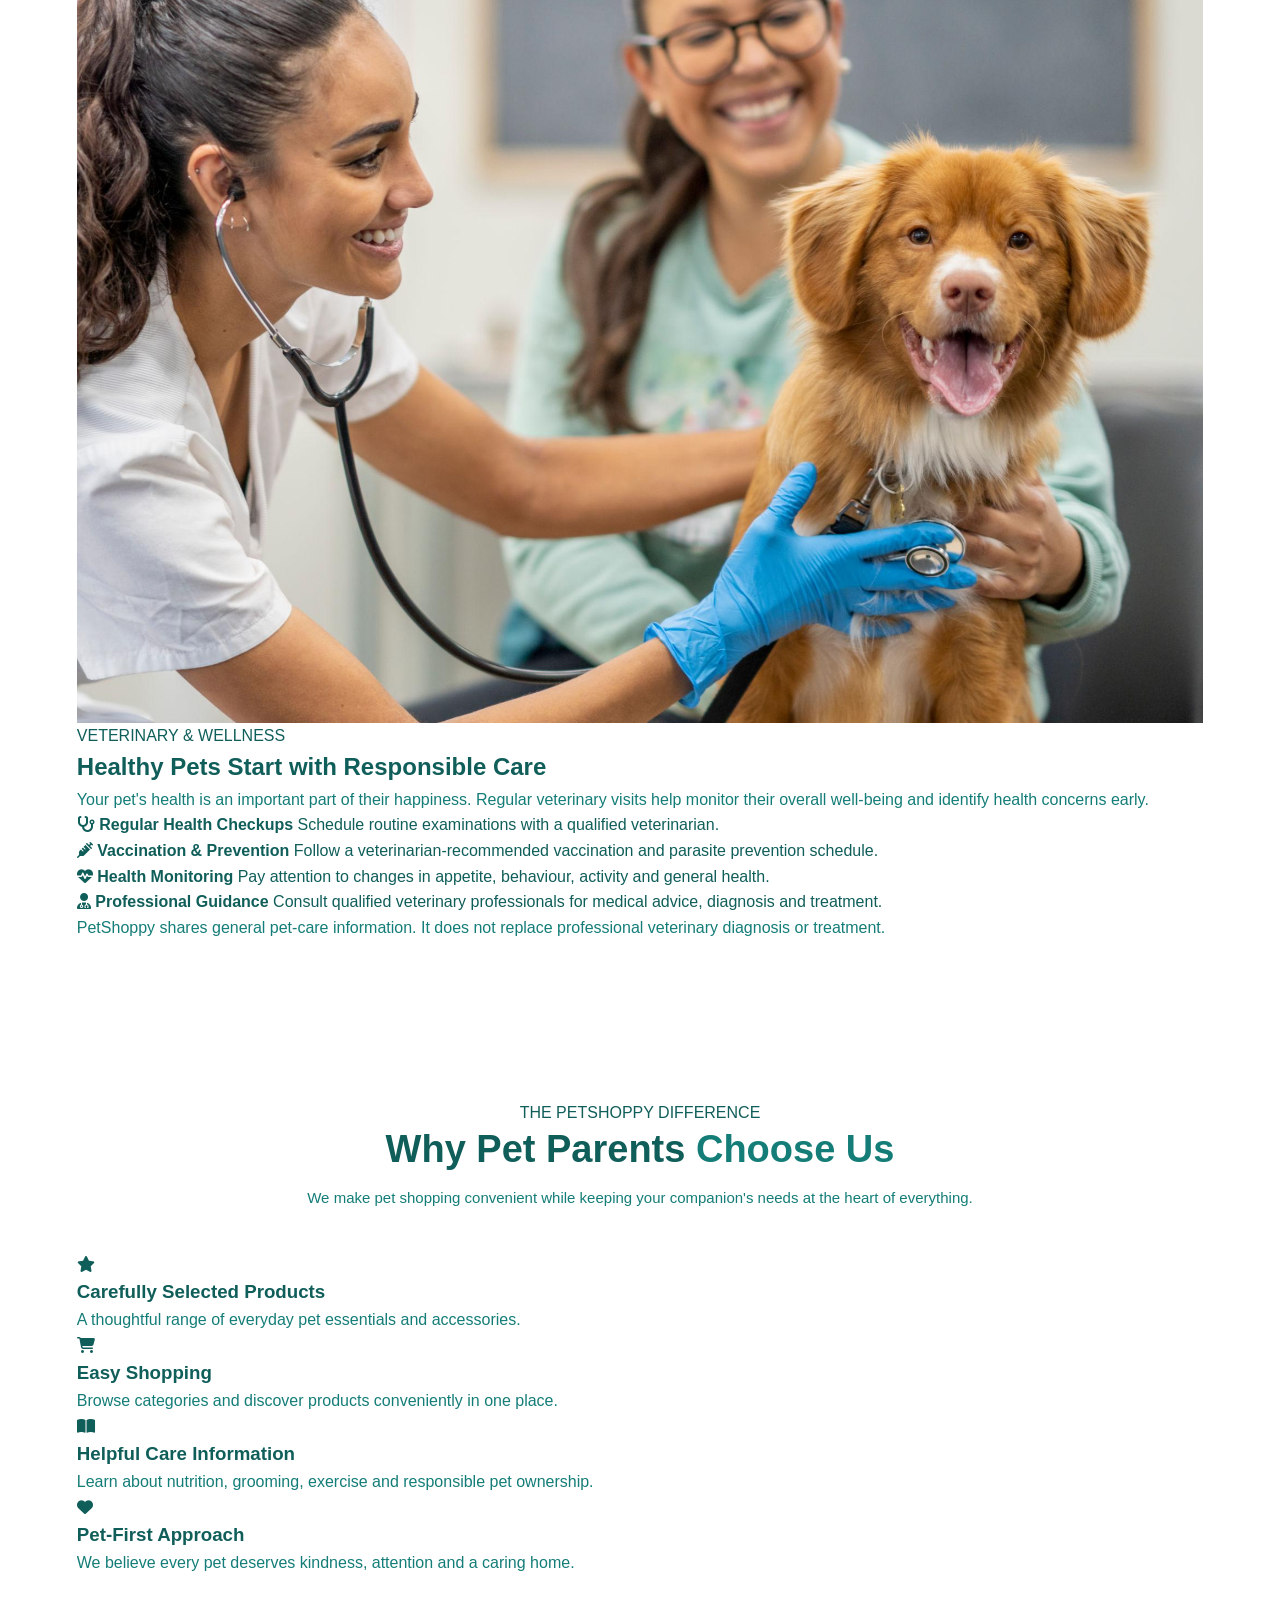
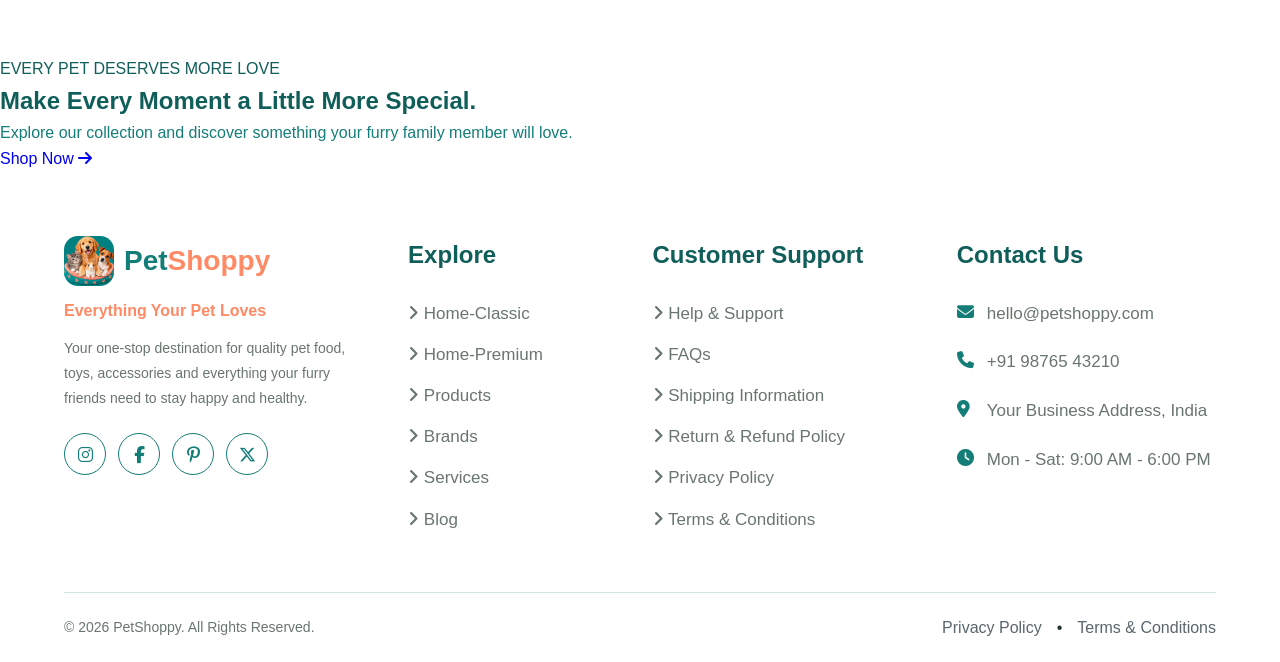
==== commit 58cd0c3d: "Update about.html" ====
--- a/about.html
+++ b/about.html
@@ -9,7 +9,7 @@
 
     <link rel="stylesheet" href="style.css">
     <link rel="stylesheet" href="About.css">
-    <link rel="icon" type="image/png" sizes="64x64" href="Images/Logo Image1.png">
+    <link rel="icon" type="image/png" sizes="64x64" href="Logo Image1.png">
 
     <link rel="stylesheet"
         href="https://cdnjs.cloudflare.com/ajax/libs/font-awesome/6.5.2/css/all.min.css">
@@ -24,7 +24,7 @@
     <div class="header-container">
 
         <a href="index.html" class="logo">
-            <img src="Images/Logo Image1.png" alt="PetShoppy Logo">
+            <img src="Logo Image1.png" alt="PetShoppy Logo">
             <span class="logo-text">
                 Pet<span>Shoppy</span>
                 <small>Everything Your Pet Loves</small>
@@ -99,7 +99,7 @@
     </div>
 
     <div class="about-hero-image">
-        <img src="Images/about-pets.jpeg"
+        <img src="about-pets.jpeg"
              alt="Happy dog and cat together">
     </div>
 </section>
@@ -108,7 +108,7 @@
 <!-- Our Story -->
 <section class="about-story section-padding">
     <div class="story-image">
-        <img src="Images/pet-family.jpeg"
+        <img src="pet-family.jpeg"
              alt="Pet owner spending time with pets">
     </div>
 
@@ -217,7 +217,7 @@
     <div class="shopping-grid">
 
         <div class="shopping-card">
-            <img src="Images/pet-food.jpeg" alt="Pet food and nutrition">
+            <img src="pet-food.jpeg" alt="Pet food and nutrition">
 
             <div class="shopping-card-content">
                 <i class="fa-solid fa-bowl-food"></i>
@@ -231,7 +231,7 @@
         </div>
 
         <div class="shopping-card">
-            <img src="Images/pet-accessories.jpeg" alt="Pet accessories">
+            <img src="pet-accessories.jpeg" alt="Pet accessories">
 
             <div class="shopping-card-content">
                 <i class="fa-solid fa-bag-shopping"></i>
@@ -245,7 +245,7 @@
         </div>
 
         <div class="shopping-card">
-            <img src="Images/pet-toys.jpeg" alt="Pet toys">
+            <img src="pet-toys.jpeg" alt="Pet toys">
 
             <div class="shopping-card-content">
                 <i class="fa-solid fa-baseball"></i>
@@ -259,7 +259,7 @@
         </div>
 
         <div class="shopping-card">
-            <img src="Images/pet-grooming.jpeg" alt="Pet grooming">
+            <img src="pet-grooming.jpeg" alt="Pet grooming">
 
             <div class="shopping-card-content">
                 <i class="fa-solid fa-paw"></i>
@@ -340,7 +340,7 @@
     </div>
 
     <div class="pet-care-image">
-        <img src="Images/pet-care-family.jpeg"
+        <img src="pet-care-family.jpeg"
              alt="Owner caring for a happy pet">
     </div>
 
@@ -351,7 +351,7 @@
 <section class="veterinary-section section-padding">
 
     <div class="veterinary-image">
-        <img src="Images/veterinary-care.jpeg"
+        <img src="veterinary-care.jpeg"
              alt="Veterinarian examining a pet">
     </div>
 
@@ -499,7 +499,7 @@
         <div class="footer-column footer-brand">
 
             <a href="index.html" class="logo">
-      <img src="Images/Logo Image1.png" alt="PetShoppy Logo">
+      <img src="Logo Image1.png" alt="PetShoppy Logo">
 
       <span class="footer-logo-text">
             Pet<span>Shoppy</span>
